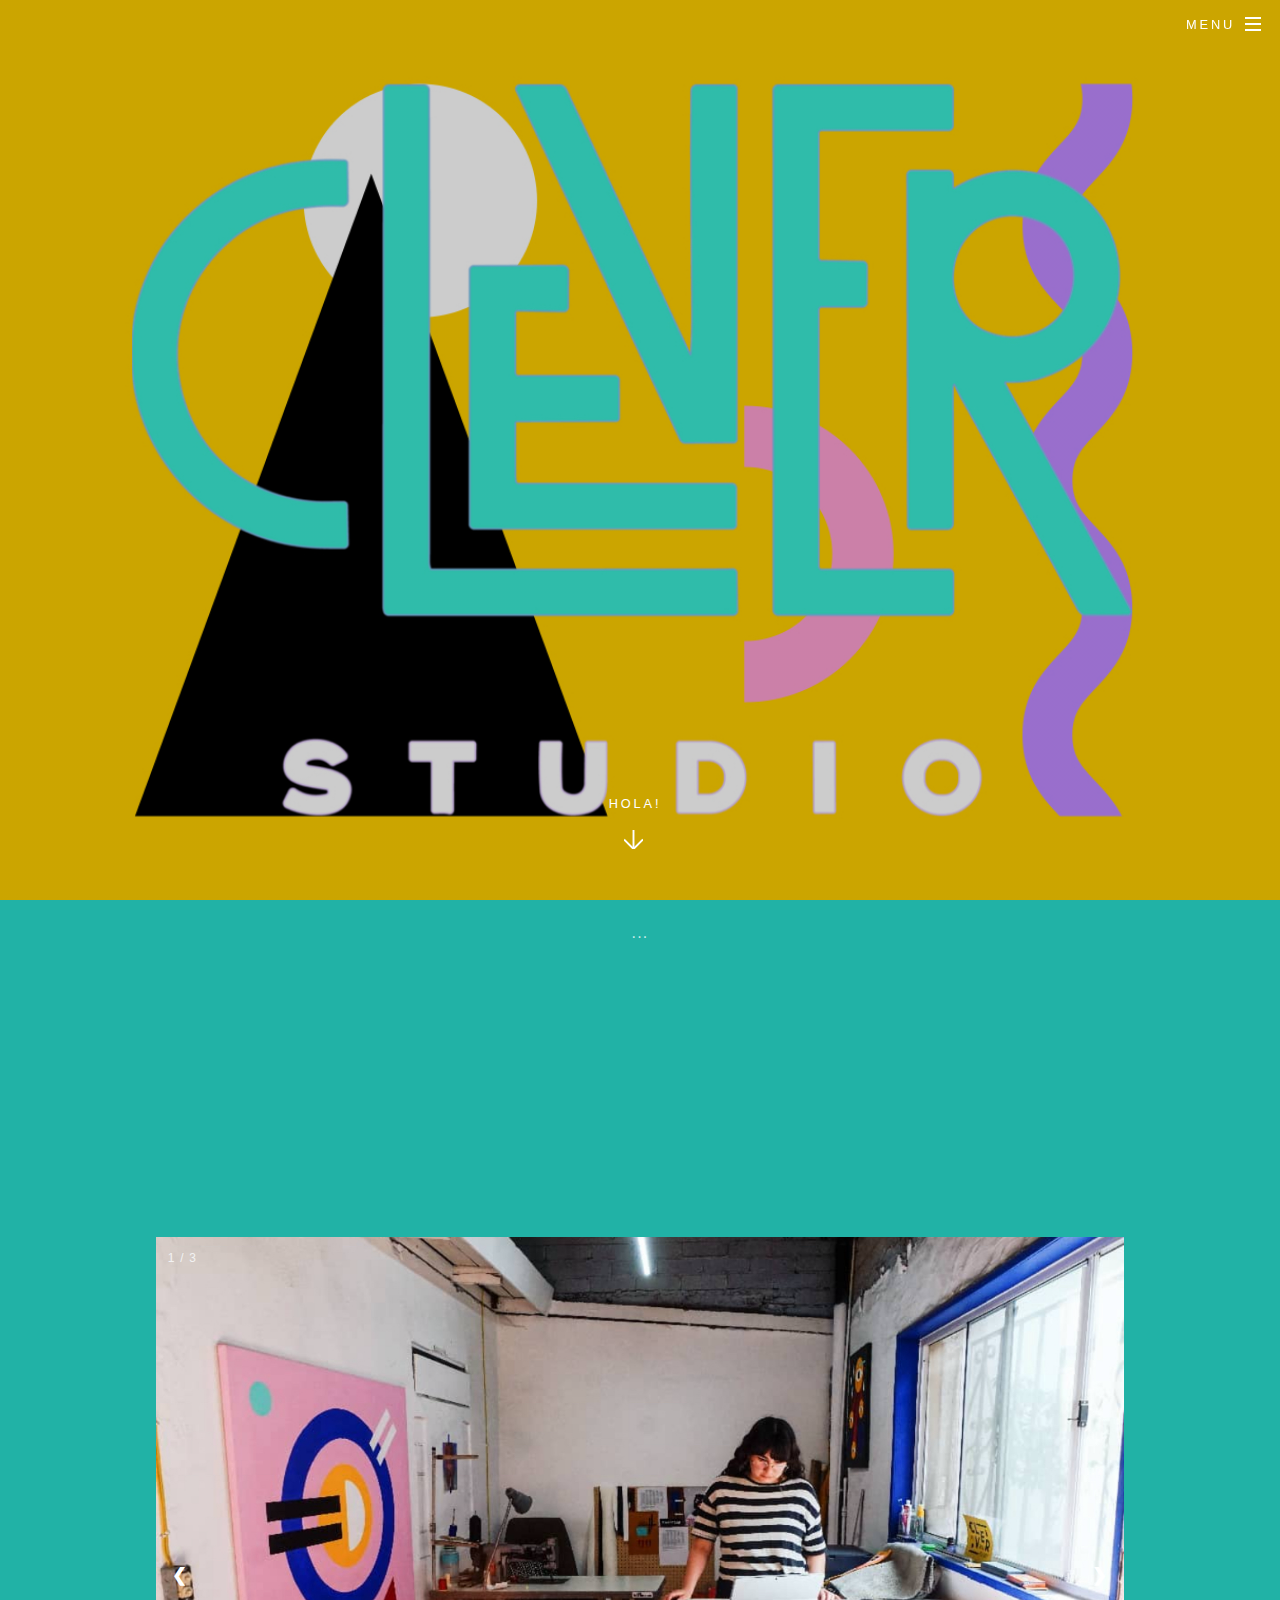
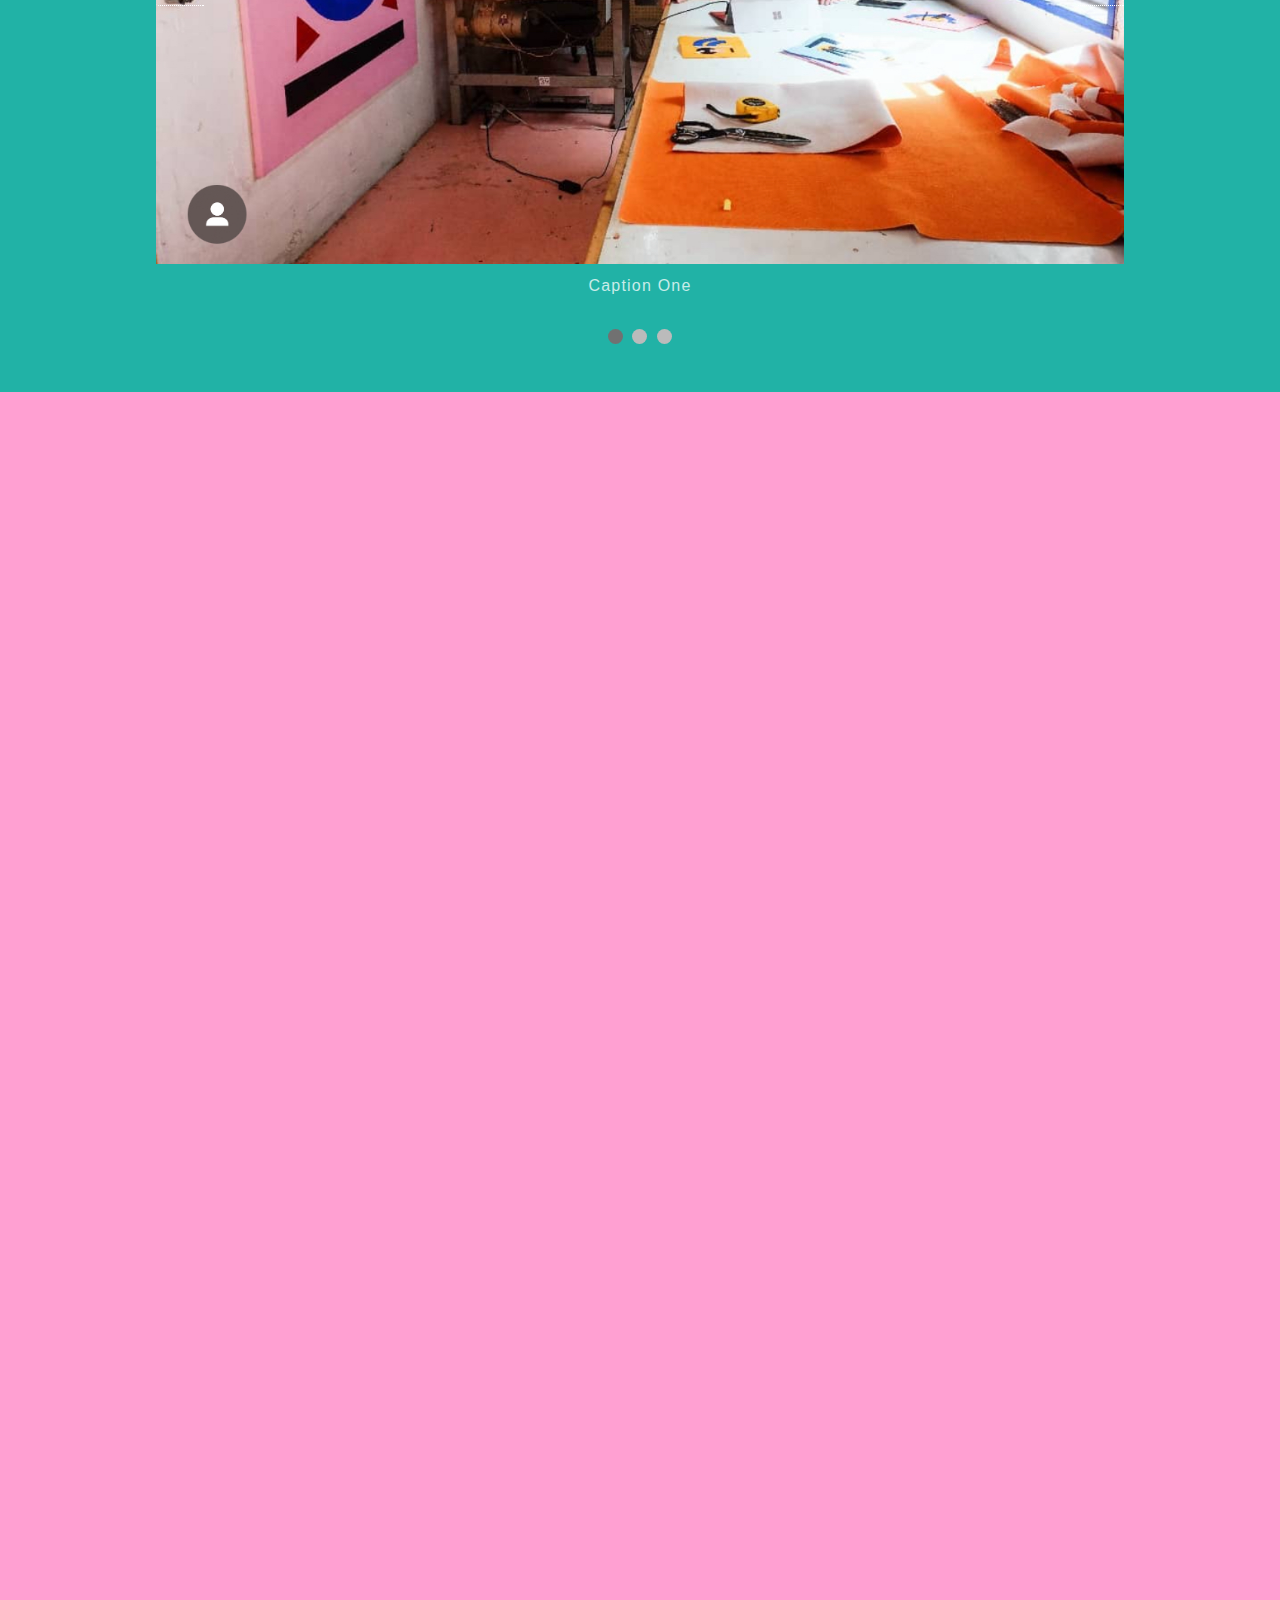
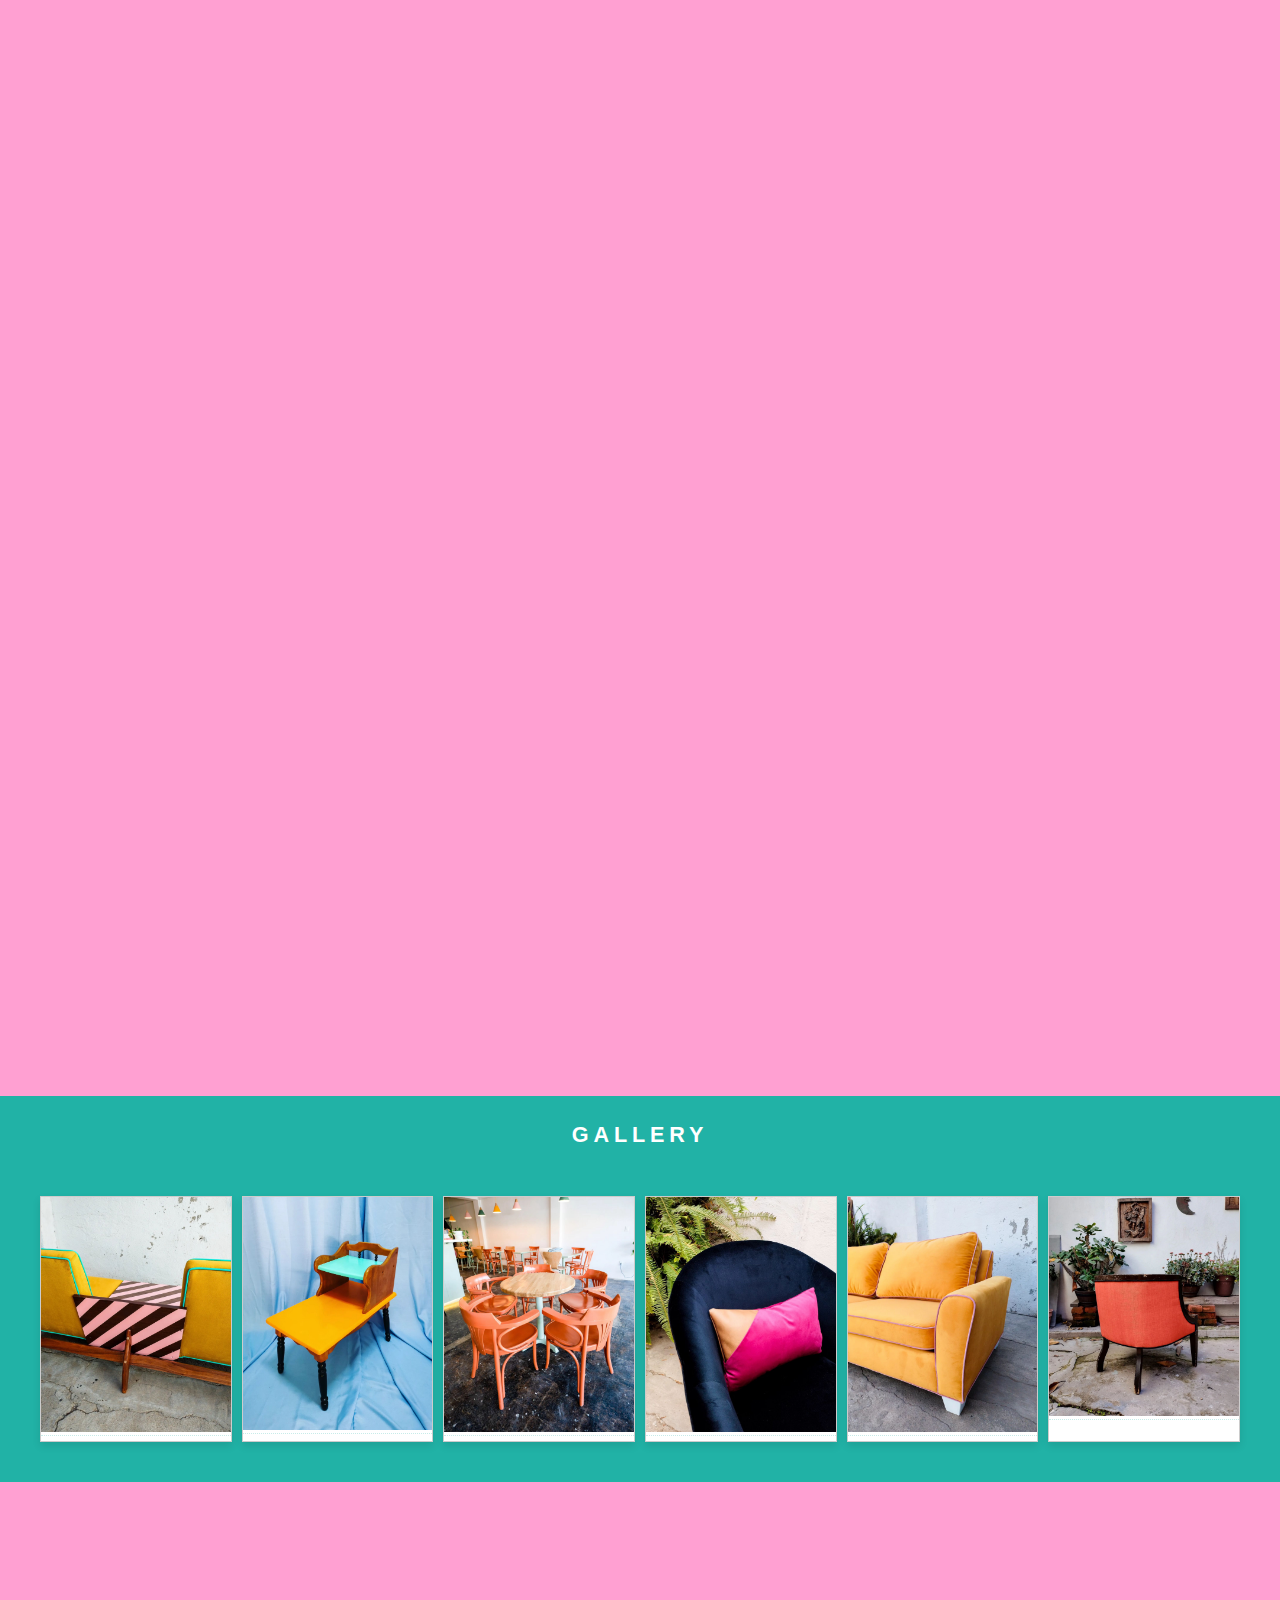
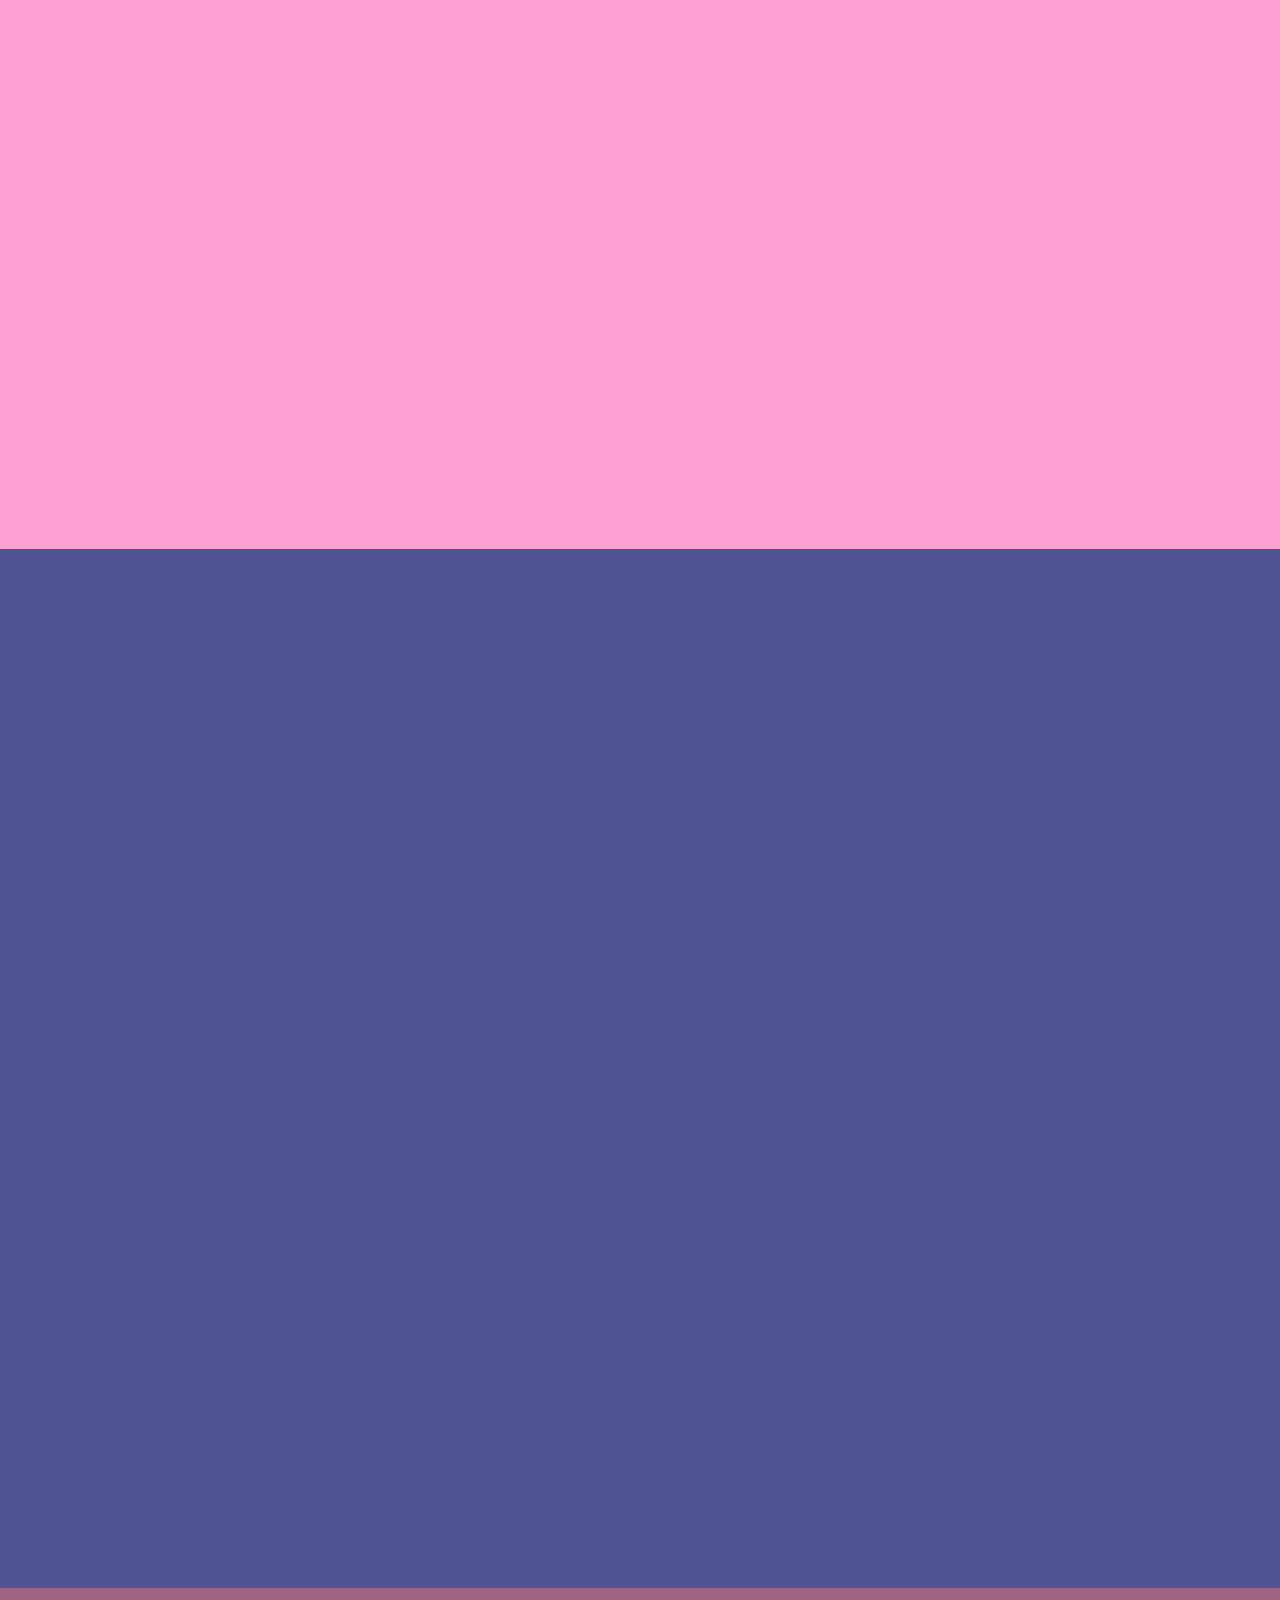
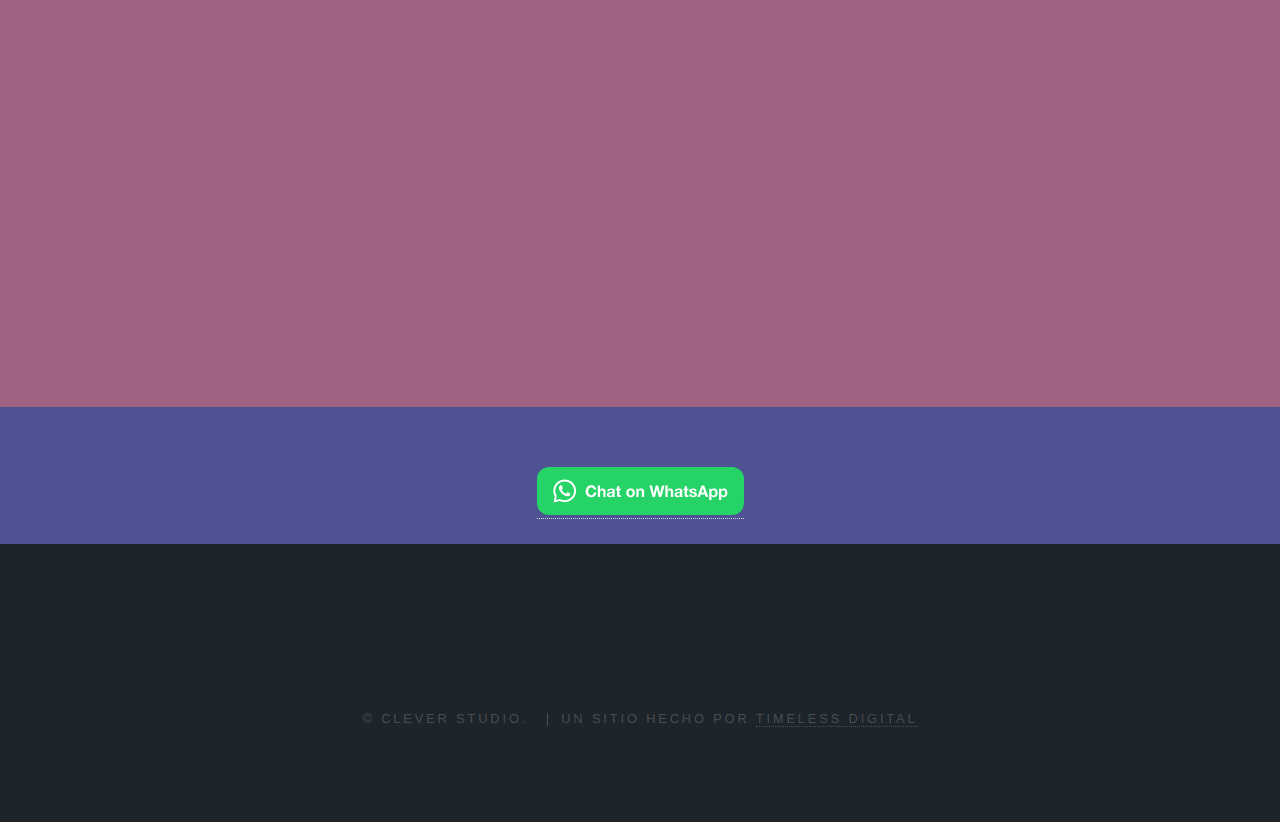
==== index.html @ cbe403bc "Update index.html" ====
<!DOCTYPE html>
<html>
<head>
    <title>Clever Studio</title>
    <meta charset="utf-8" />
    <meta name="viewport" content="width=device-width, initial-scale=1, user-scalable=no" />
    <link rel="stylesheet" href="assets/css/main.css" />
    <link href="https://unpkg.com/aos@2.3.1/dist/aos.css" rel="stylesheet" />
        <link rel="stylesheet" href="https://unpkg.com/swiper/swiper-bundle.min.css">

    <noscript>
      <link rel="stylesheet" href="assets/css/noscript.css" />
    </noscript>
</head>
<body class="landing is-preload">
    <!-- Page Wrapper -->
    <div id="page-wrapper">
        <!-- Header -->
        <header id="header" class="alt">
            <h1><a href="index.html">Clever Studio</a></h1>
            <nav id="nav">
                <ul>
                    <li class="special">
                        <a href="#menu" class="menuToggle"><span>Menu</span></a>
                        <div id="menu">
                            <ul>
                                <li><a href="index.html">Home</a></li>
                                <li><a href="generic.html">Generic</a></li>
                                <li><a href="elements.html">Elements</a></li>
                                <li><a href="nosotras.html">Nosotras</a></li>
                                <li><a href="portafolio.html">Portafolio</a></li>
                                <li><a href="cursos.html">Cursos</a></li>
                            </ul>
                        </div>
                    </li>
                </ul>
            </nav>
        </header>


      <!-- Banner -->
      <section id="banner">
        
        <div class="inner">
          <ul class="actions special"></ul>
        </div>
        <a href="#one" class="more scrolly">Hola!</a>
      </section>

     



<!-- One -->
<section id="one" class="wrapper style1 special">
  ...
</section>

<!-- One -->
<section id="one" class="wrapper style1 special">
  <div class="inner">
    <header class="major" data-aos="fade-down" data-aos-duration="800">
      <h2>
        Bienvenidxs a Clever Studio.<br />
        Aqui va una pequeña intro y descripcion.
      </h2>
      <p data-aos="fade-up" data-aos-delay="200" data-aos-duration="800">
        Descripcion mas detallada, aqui se explica un poco mas de sobre
        los servicios.<br />
        Se puede ser un poco mas detallado.
      </p>
    </header>
    <!-- Image added here, adjust 'src' to your image path -->

<!--slideshow-->

  
<!-- New Slideshow Section -->
<section id="new-slideshow" class="wrapper style1 special">
  <div class="inner">
    <div class="slideshow-container">
      <!-- Full-width images with number and caption text -->
      <div class="mySlides fade">
        <div class="numbertext">1 / 3</div>
        <img src="images/studio1.png" style="width:100%">
        <div class="text">Caption One</div>
      </div>

      <div class="mySlides fade">
        <div class="numbertext">2 / 3</div>
        <img src="images/studio1.png" style="width:100%">
        <div class="text">Caption Two</div>
      </div>

      <div class="mySlides fade">
        <div class="numbertext">3 / 3</div>
        <img src="images/studio1.png" style="width:100%">
        <div class="text">Caption Three</div>
      </div>

      <!-- Next and previous buttons -->
      <a class="prev" onclick="plusSlides(-1)">&#10094;</a>
      <a class="next" onclick="plusSlides(1)">&#10095;</a>
    </div>
    <br>

    <!-- The dots/circles -->
    <div style="text-align:center">
      <span class="dot" onclick="currentSlide(1)"></span>
      <span class="dot" onclick="currentSlide(2)"></span>
      <span class="dot" onclick="currentSlide(3)"></span>
    </div>
  </div>  </div>
</section>



     <!-- Two -->
<section id="two" class="wrapper alt style2">
  <!-- First Spotlight -->
  <section class="spotlight" data-aos="fade-right" data-aos-duration="800">
    <div class="image" data-aos="zoom-in" data-aos-delay="100"><img src="images/sillonNegro.JPG" alt="" /></div>
    <div class="content">
      <h2 data-aos="fade-down" data-aos-delay="200">
        Pequeño intro/ todo mueble<br />
        tiene una historia.
      </h2>
      <p data-aos="fade-up" data-aos-delay="300">
        Introduccion nostalgica, sobre todo mueble puede revivir. Lorem
        ipsum dolor sit amet consectetur adipisicing elit. Atque, iste
        vitae! Corrupti ratione magnam beatae.
      </p>
    </div>
  </section>

  

  <!-- Second Spotlight -->
  <section class="spotlight" data-aos="fade-right" data-aos-duration="800">
    <div class="image" data-aos="zoom-in" data-aos-delay="100"><img src="images/zoomAmarillo.JPG" alt="" /></div>
    <div class="content">
      <h2 data-aos="slide-up" data-aos-delay="200">Algo asi como "le damos amor"<br /></h2>
      <p data-aos="zoom-in" data-aos-delay="300">
        Se elabora sobre el proceso en Clever Studio. Lorem ipsum dolor,
        sit amet consectetur adipisicing elit. Iure reprehenderit
        voluptas sequi libero! Dolore numquam, deleniti commodi iure
        consequuntur dicta!
      </p>
    </div>
  </section>

  <!-- Third Spotlight -->
  <section class="spotlight" data-aos="fade-up" data-aos-duration="800">
    <div class="image" data-aos="zoom-in" data-aos-delay="100">
      <img src="images/sillonAmarillo.JPG" alt="" />
    </div>
    <div class="content">
      <h2 data-aos="flip-left" data-aos-delay="200">
        El producto final,<br />
        despues de mucho trabajo, elaborar brevemente.
      </h2>
      <p data-aos="fade-up" data-aos-delay="300">
        Aqui se elabora mas. Lorem ipsum dolor sit, amet consectetur
        adipisicing elit. Provident similique laboriosam quasi, alias
        inventore facilis saepe odio architecto ratione ut adipisci esse
        quas harum veniam quia aspernatur nam doloribus consequatur?
      </p>
    </div>
  </section>
</section>


<!--about the artist-->



<script>
  document.addEventListener("DOMContentLoaded", function() {
    var animations = [
      'fade', 'fade-up', 'fade-down', 'fade-left', 'fade-right', 
      'fade-up-right', 'fade-up-left', 'fade-down-right', 'fade-down-left',
      'zoom-in', 'zoom-in-up', 'zoom-in-down', 'zoom-in-left', 'zoom-in-right',
      'zoom-out', 'zoom-out-up', 'zoom-out-down', 'zoom-out-left', 'zoom-out-right'
    ];

    var delayRange = [50, 300]; // Min and max delay in milliseconds
    var durationRange = [500, 1500]; // Min and max duration in milliseconds

    // Get all elements within the section that have AOS attributes
    var aosElements = document.querySelectorAll('#two [data-aos]');

    aosElements.forEach(function(elem) {
      // Assign a random animation
      var randomAnimation = animations[Math.floor(Math.random() * animations.length)];
      elem.setAttribute('data-aos', randomAnimation);

      // Assign random delay and duration
      var randomDelay = getRandomNumber(delayRange[0], delayRange[1]);
      var randomDuration = getRandomNumber(durationRange[0], durationRange[1]);

      elem.setAttribute('data-aos-delay', randomDelay);
      elem.setAttribute('data-aos-duration', randomDuration);
    });
  });

  // Helper function to get a random number within a range
  function getRandomNumber(min, max) {
    return Math.floor(Math.random() * (max - min + 1)) + min;
  }
</script>




  <!--grid with modals-->
  <section id="new-slideshow" class="wrapper style1 special">
    <h2>Gallery</h2>
    <div class="grid-container">
      <!-- Grid items with modals -->
      <!-- Repeat this block for each item -->
      <!-- Change #modal1, #modal2, ... accordingly -->
      <!-- Replace 'images/imageX.jpg' with your actual images -->
      <!-- Change 'Modal Title X' and the image paths inside modals as needed -->
      <!-- Grid Item 1 -->
      <div class="grid-item">
        <a href="#modal1" class="modal-open">
          <img src="images/sillondobleatras.jpg" alt="Image 1">
        </a>
        <div id="modal1" class="modal">
          <div class="modal-content">
            <span class="close">&times;</span>
            <h2>Modal Title awwe1</h2>
            <p><strong>Lorem ipsum dolor sit amet, consectetur adipiscing elit. Fusce malesuada lacus vel ornare finibus. Maecenas nec diam cursus, fermentum massa eget, ultrices eros. Ut lacinia at mi eget tempus. In sit amet nisi non augue efficitur placerat at at lorem.</strong></p>
            <img src="images/sillondoble.jpg" alt="Image 1">
          </div>
        </div>
      </div>
      <!-- Continue for other grid items -->
       <!-- Grid Item 2 -->
       <div class="grid-item">
        <a href="#modal2" class="modal-open">
          <img src="images/cosarara.jpg" alt="Image 1">
        </a>
        <div id="modal2" class="modal">
          <div class="modal-content">
            <span class="close">&times;</span>
            <h2>Modal Title 1</h2>
            <p><strong>Lorem ipsum dolor sit amet, consectetur adipiscing elit. Fusce malesuada lacus vel ornare finibus. Maecenas nec diam cursus, fermentum massa eget, ultrices eros. Ut lacinia at mi eget tempus. In sit amet nisi non augue efficitur placerat at at lorem.</strong></p>
            <img src="images/cosarara2.jpg" alt="Image 1">
          </div>
        </div>
      </div>
       <!-- Grid Item 3 -->
       <div class="grid-item">
        <a href="#modal3" class="modal-open">
          <img src="images/mesa.jpg" alt="Image 1">
        </a>
        <div id="modal3" class="modal">
          <div class="modal-content">
            <span class="close">&times;</span>
            <h2>Modal Title 1</h2>
            <p><strong>Lorem ipsum dolor sit amet, consectetur adipiscing elit. Fusce malesuada lacus vel ornare finibus. Maecenas nec diam cursus, fermentum massa eget, ultrices eros. Ut lacinia at mi eget tempus. In sit amet nisi non augue efficitur placerat at at lorem.</strong></p>
            <img src="images/mesa2.jpg" alt="Image 1">
          </div>
        </div>
      </div>
       <!-- Grid Item 4 -->
       <div class="grid-item">
        <a href="#modal4" class="modal-open">
          <img src="images/sillaAzulDetails.jpg" alt="Image 1">
        </a>
        <div id="modal4" class="modal">
          <div class="modal-content">
            <span class="close">&times;</span>
            <h2>Modal Title 1</h2>
            <p><strong>Lorem ipsum dolor sit amet, consectetur adipiscing elit. Fusce malesuada lacus vel ornare finibus. Maecenas nec diam cursus, fermentum massa eget, ultrices eros. Ut lacinia at mi eget tempus. In sit amet nisi non augue efficitur placerat at at lorem.</strong></p>
            <img src="images/sillaAzulFront.jpg" alt="Image 1">
          </div>
        </div>
      </div>
       <!-- Grid Item 5 -->
       <div class="grid-item">
        <a href="#modal5" class="modal-open">
          <img src="images/salaAmarillaZoom.jpg" alt="Image 1">
        </a>
        <div id="modal5" class="modal">
          <div class="modal-content">
            <span class="close">&times;</span>
            <h2>Modal Title 1</h2>
            <p><strong>Lorem ipsum dolor sit amet, consectetur adipiscing elit. Fusce malesuada lacus vel ornare finibus. Maecenas nec diam cursus, fermentum massa eget, ultrices eros. Ut lacinia at mi eget tempus. In sit amet nisi non augue efficitur placerat at at lorem.</strong></p>
            <img src="images/salaAmarilla.jpg" alt="Image 1">
          </div>
        </div>
      </div> 
      <!-- Grid Item 6 -->
      <div class="grid-item">
        <a href="#modal6" class="modal-open">
          <img src="images/sillarojaatras.jpg" alt="Image 1">
        </a>
        <div id="modal6" class="modal">
          <div class="modal-content">
            <span class="close">&times;</span>
            <h2>Modal Title 6er</h2>
            <p><strong>Lorem ipsum dolor sit amet, consectetur adipiscing elit. Fusce malesuada lacus vel ornare finibus. Maecenas nec diam cursus, fermentum massa eget, ultrices eros. Ut lacinia at mi eget tempus. In sit amet nisi non augue efficitur placerat at at lorem.</strong></p>
            <img src="images/sillaroja.jpg" alt="Image 1">
            <h2>ewr</h2>
            <img src="images/sillaroja.jpg" alt="Image 1">

            <img src="images/sillaroja.jpg" alt="Image 1">

          </div>
        </div>
      </div>
      
   

        </div>
      </div>

    </div>
</section>




  
<!--about marisol-->

 
<section class="spotlight" id="three"  data-aos-duration="800">
  <div class="image" data-aos="zoom-in" data-aos-delay="100">
    <img src="images/marisol.png" alt="" />
  </div>
  <div class="content">
    <h2 data-aos="flip-left" data-aos-delay="200">
      Sobre la artista.<br />
      Marisol Hurtado
    </h2>
    <p data-aos="fade-up" data-aos-delay="300">
      Bio, historia, por que te gusta pintar muebles? 
    </p>
  </div>
</section>

   
<!-- Servicios aleatorios -->
<section id="three" class="wrapper style3 special">
  <div class="inner">
    <header class="major">
      <div data-aos="fade-up-right">
        <h2>Servicios</h2>
      </div>
      <div data-aos="fade-up-left">
        <p>
          Aliquam ut ex ut augue consectetur interdum. Donec amet
          imperdiet eleifend<br />
          fringilla tincidunt. Nullam dui leo Aenean mi ligula, rhoncus
          ullamcorper.
        </p>
      </div>
    </header>
    <ul class="features" id="featureList">
      <li class="icon solid fa-headphones-alt" data-aos="fade-left" data-aos-duration="800">
        <h3 data-aos="zoom-in" data-aos-delay="50">Servicio 1</h3>
        <p data-aos="fade" data-aos-delay="100">
          Augue consectetur sed interdum imperdiet et ipsum. Mauris lorem
          tincidunt nullam amet leo Aenean ligula consequat consequat.
        </p>
      </li>
      <li class="icon solid fa-gem" data-aos="fade-right" data-aos-duration="900" data-aos-delay="100">
        <h3 data-aos="zoom-in" data-aos-delay="150">Servicio 2</h3>
        <p data-aos="fade" data-aos-delay="200">
          Augue consectetur sed interdum imperdiet et ipsum. Mauris lorem
          tincidunt nullam amet leo Aenean ligula consequat consequat.
        </p>
      </li>
      <li class="icon solid fa-code" data-aos="fade-down" data-aos-duration="1000" data-aos-delay="200">
        <h3 data-aos="zoom-in" data-aos-delay="250">Servicio 3</h3>
        <p data-aos="fade" data-aos-delay="300">
          Augue consectetur sed interdum imperdiet et ipsum. Mauris lorem
          tincidunt nullam amet leo Aenean ligula consequat consequat.
        </p>
      </li>
      <li class="icon solid fa-headphones-alt" data-aos="fade-up" data-aos-duration="1100" data-aos-delay="300">
        <h3 data-aos="zoom-in" data-aos-delay="350">Servicio 4</h3>
        <p data-aos="fade" data-aos-delay="400">
          Augue consectetur sed interdum imperdiet et ipsum. Mauris lorem
          tincidunt nullam amet leo Aenean ligula consequat consequat.
        </p>
      </li>
      <li class="icon fa-heart" data-aos="fade-right" data-aos-duration="1200" data-aos-delay="400">
        <h3 data-aos="zoom-in" data-aos-delay="450">Servicio 5</h3>
        <p data-aos="fade" data-aos-delay="500">
          Augue consectetur sed interdum imperdiet et ipsum. Mauris lorem
          tincidunt nullam amet leo Aenean ligula consequat consequat.
        </p>
      </li>
      <li class="icon fa-flag" data-aos="fade-left" data-aos-duration="1300" data-aos-delay="500">
        <h3 data-aos="zoom-in" data-aos-delay="550">Servicio</h3>
        <p data-aos="fade" data-aos-delay="600">
          Augue consectetur sed interdum imperdiet et ipsum. Mauris lorem
          tincidunt nullam amet leo Aenean ligula consequat consequat.
        </p>
      </li>
    </ul>
  </div>
</section>

<script>
  document.addEventListener("DOMContentLoaded", function() {
    var featureList = document.getElementById('featureList');
    var items = Array.prototype.slice.call(featureList.children);

    // Define a set of AOS animations
    var animations = [
      'fade', 'fade-up', 'fade-down', 'fade-left', 'fade-right', 
      'fade-up-right', 'fade-up-left', 'fade-down-right', 'fade-down-left',
      'flip-up', 'flip-down', 'flip-left', 'flip-right',
      'zoom-in', 'zoom-in-up', 'zoom-in-down', 'zoom-in-left', 'zoom-in-right',
      'zoom-out', 'zoom-out-up', 'zoom-out-down', 'zoom-out-left', 'zoom-out-right'
    ];

    // Randomly assign an AOS animation to each item
    items.forEach(function(item) {
      var randomAnimation = animations[Math.floor(Math.random() * animations.length)];
      item.setAttribute('data-aos', randomAnimation);
    });

    // Shuffle and append items
    shuffleArray(items).forEach(function(item) {
      featureList.appendChild(item);
    });
  });

  function shuffleArray(array) {
    for (var i = array.length - 1; i > 0; i--) {
      var j = Math.floor(Math.random() * (i + 1));
      var temp = array[i];
      array[i] = array[j];
      array[j] = temp;
    }
    return array;
  }
</script>


<!-- Cursos Section -->
 <section class="spotlight" >
  <div class="image" data-aos="zoom-in" data-aos-delay="100">
    <img src="images/cursosFlyer.png" alt="" />
  </div>
  <div class="content">
    <h2 data-aos="flip-left" data-aos-delay="200">
     ¿Quieres aprender?<br />
Toma uno de mis cursos para ser más clever.    </h2>
    <p data-aos="fade-up" data-aos-delay="300">
      Aqui se elabora mas. Lorem ipsum dolor sit, amet consectetur
      adipisicing elit. Provident similique laboriosam quasi, alias
      inventore facilis saepe odio architecto ratione ut adipisci esse
      quas harum veniam quia aspernatur nam doloribus consequatur?
    </p>
  </div>
</section>

      
   <!-- form -->
   <section class="wrapper style3 special">
    
    <h4 data-aos="fade-up">Envianos un mensaje.</h4>
    <a aria-label="Chat on WhatsApp" href="https://wa.me/526641167699"> <img alt="Chat on WhatsApp" src="images/ChatOnWhatsAppButton/WhatsAppButtonGreenLarge.svg" />
    </a>
  
</section>


      

     <!-- Footer -->
<footer id="footer">
  <ul class="icons">
    <li data-aos="zoom-in" data-aos-delay="100">
      <a href="https://www.facebook.com/profile.php?id=100092277158876&mibextid=LQQJ4d" class="icon brands fa-facebook-f" target="_blank">
        <span class="label">Facebook</span>
      </a>
    </li>
    <li data-aos="zoom-in" data-aos-delay="200">
      <a href="https://www.instagram.com/cleverstudio.mx/" class="icon brands fa-instagram" target="_blank">
        <span class="label">Instagram</span>
      </a>
    </li>
    
    <li data-aos="zoom-in" data-aos-delay="300">
      <a href="#" class="icon solid fa-envelope">
        <span class="label">Email</span>
      </a>
    </li>
  </ul>
  <ul class="copyright">
    <li>&copy; Clever Studio.</li>
    <li>
      Un sitio hecho por
      <a href="http://timeless-digital.com " target="_blank">Timeless Digital</a>
    </li>
  </ul>
</footer>



    <!-- Scripts -->
    <script src="https://unpkg.com/aos@2.3.1/dist/aos.js"></script>

    <script src="assets/js/jquery.min.js"></script>
    <script src="assets/js/jquery.scrollex.min.js"></script>
    <script src="assets/js/jquery.scrolly.min.js"></script>
    <script src="assets/js/browser.min.js"></script>
    <script src="assets/js/breakpoints.min.js"></script>
    <script src="assets/js/util.js"></script>
    <script src="assets/js/main.js"></script>
    <script src="https://cdn.jsdelivr.net/npm/bootstrap@4.0.0/dist/js/bootstrap.min.js" integrity="sha384-JZR6Spejh4U02d8jOt6vLEHfe/JQGiRRSQQxSfFWpi1MquVdAyjUar5+76PVCmYl" crossorigin="anonymous"></script>


    <script>
      AOS.init();
    </script>
   
   <script>
    document.addEventListener("DOMContentLoaded", function() {
  var slideIndex = 1;
  showSlides(slideIndex);

  // Next/previous controls
  window.plusSlides = function(n) {
    showSlides(slideIndex += n);
  }

  // Thumbnail image controls
  window.currentSlide = function(n) {
    showSlides(slideIndex = n);
  }

  function showSlides(n) {
    var i;
    var slides = document.getElementsByClassName("mySlides");
    var dots = document.getElementsByClassName("dot");
    if (n > slides.length) {slideIndex = 1}
    if (n < 1) {slideIndex = slides.length}
    for (i = 0; i < slides.length; i++) {
      slides[i].style.display = "none";
    }
    for (i = 0; i < dots.length; i++) {
      dots[i].className = dots[i].className.replace(" active", "");
    }
    slides[slideIndex-1].style.display = "block";
    dots[slideIndex-1].className += " active";
  }
});

   </script>

    
      <script>
     
      </script>
    
  </body>
</html>
---- assets/css/main.css ----
@import url(fontawesome-all.min.css);
@import url("https://fonts.googleapis.com/css?family=Open+Sans:400,400italic,600,600italic,800,800italic");

/*
	Spectral by HTML5 UP
	html5up.net | @ajlkn
	Free for personal and commercial use under the CCA 3.0 license (html5up.net/license)
*/

html,
body,
div,
span,
applet,
object,
iframe,
h1,
h2,
h3,
h4,
h5,
h6,
p,
blockquote,
pre,
a,
abbr,
acronym,
address,
big,
cite,
code,
del,
dfn,
em,
img,
ins,
kbd,
q,
s,
samp,
small,
strike,
strong,
sub,
sup,
tt,
var,
b,
u,
i,
center,
dl,
dt,
dd,
ol,
ul,
li,
fieldset,
form,
label,
legend,
table,
caption,
tbody,
tfoot,
thead,
tr,
th,
td,
article,
aside,
canvas,
details,
embed,
figure,
figcaption,
footer,
header,
hgroup,
menu,
nav,
output,
ruby,
section,
summary,
time,
mark,
audio,
video {
  margin: 0;
  padding: 0;
  border: 0;
  font-size: 100%;
  font: inherit;
  vertical-align: baseline;
}

article,
aside,
details,
figcaption,
figure,
footer,
header,
hgroup,
menu,
nav,
section {
  display: block;
}

body {
  line-height: 1;
}

ol,
ul {
  list-style: none;
}

blockquote,
q {
  quotes: none;
}

blockquote:before,
blockquote:after,
q:before,
q:after {
  content: "";
  content: none;
}

table {
  border-collapse: collapse;
  border-spacing: 0;
}

body {
  -webkit-text-size-adjust: none;
}

mark {
  background-color: transparent;
  color: inherit;
}

input::-moz-focus-inner {
  border: 0;
  padding: 0;
}

input,
select,
textarea {
  -moz-appearance: none;
  -webkit-appearance: none;
  -ms-appearance: none;
  appearance: none;
}

/* Basic */

@-ms-viewport {
  width: device-width;
}

html {
  box-sizing: border-box;
}

*,
*:before,
*:after {
  box-sizing: inherit;
}

body {
  background: #ffa0d2;
}

body.is-preload *,
body.is-preload *:before,
body.is-preload *:after {
  -moz-animation: none !important;
  -webkit-animation: none !important;
  -ms-animation: none !important;
  animation: none !important;
  -moz-transition: none !important;
  -webkit-transition: none !important;
  -ms-transition: none !important;
  transition: none !important;
}

body,
input,
select,
textarea {
  color: #fff;
  font-family: "Open Sans", Helvetica, sans-serif;
  font-size: 15pt;
  font-weight: 400;
  letter-spacing: 0.075em;
  line-height: 1.65em;
}

@media screen and (max-width: 1680px) {
  body,
  input,
  select,
  textarea {
    font-size: 13pt;
  }
}

@media screen and (max-width: 1280px) {
  body,
  input,
  select,
  textarea {
    font-size: 12pt;
  }
}

@media screen and (max-width: 736px) {
  body,
  input,
  select,
  textarea {
    font-size: 11pt;
    letter-spacing: 0.0375em;
  }
}

a {
  -moz-transition: color 0.2s ease, border-bottom-color 0.2s ease;
  -webkit-transition: color 0.2s ease, border-bottom-color 0.2s ease;
  -ms-transition: color 0.2s ease, border-bottom-color 0.2s ease;
  transition: color 0.2s ease, border-bottom-color 0.2s ease;
  border-bottom: dotted 1px;
  color: inherit;
  text-decoration: none;
}

a:hover {
  border-bottom-color: transparent;
}

strong,
b {
  color: #fff;
  font-weight: 600;
}

em,
i {
  font-style: italic;
}

p {
  margin: 0 0 2em 0;
}

h1,
h2,
h3,
h4,
h5,
h6 {
  color: #fff;
  font-weight: 800;
  letter-spacing: 0.225em;
  line-height: 1em;
  margin: 0 0 1em 0;
  text-transform: uppercase;
}

h1 a,
h2 a,
h3 a,
h4 a,
h5 a,
h6 a {
  color: inherit;
  text-decoration: none;
}

h2 {
  font-size: 1.35em;
  line-height: 1.75em;
}

@media screen and (max-width: 736px) {
  h2 {
    font-size: 1.1em;
    line-height: 1.65em;
  }
}

h3 {
  font-size: 1.15em;
  line-height: 1.75em;
}

@media screen and (max-width: 736px) {
  h3 {
    font-size: 1em;
    line-height: 1.65em;
  }
}

h4 {
  font-size: 1em;
  line-height: 1.5em;
}

h5 {
  font-size: 0.8em;
  line-height: 1.5em;
}

h6 {
  font-size: 0.7em;
  line-height: 1.5em;
}

sub {
  font-size: 0.8em;
  position: relative;
  top: 0.2em;
}

sup {
  font-size: 0.8em;
  position: relative;
  top: -0.2em;
}

hr {
  border: 0;
  border-bottom: solid 2px #fff;
  margin: 3em 0;
}

hr.major {
  margin: 4.5em 0;
}

blockquote {
  border-left: solid 4px #fff;
  font-style: italic;
  margin: 0 0 2em 0;
  padding: 0.2em 0 0.2em 2em;
}

code {
  background: #ffa0d2;
  border-radius: 3px;
  font-family: "Courier New", monospace;
  font-size: 0.9em;
  letter-spacing: 0;
  margin: 0 0.25em;
  padding: 0.25em 0.65em;
}

pre {
  -webkit-overflow-scrolling: touch;
  font-family: "Courier New", monospace;
  font-size: 0.9em;
  margin: 0 0 2em 0;
}

pre code {
  display: block;
  line-height: 1.75em;
  padding: 1em 1.5em;
  overflow-x: auto;
}

.align-left {
  text-align: left;
}

.align-center {
  text-align: center;
}

.align-right {
  text-align: right;
}

/* Row */

.row {
  display: flex;
  flex-wrap: wrap;
  box-sizing: border-box;
  align-items: stretch;
}

.row > * {
  box-sizing: border-box;
}

.row.gtr-uniform > * > :last-child {
  margin-bottom: 0;
}

.row.aln-left {
  justify-content: flex-start;
}

.row.aln-center {
  justify-content: center;
}

.row.aln-right {
  justify-content: flex-end;
}

.row.aln-top {
  align-items: flex-start;
}

.row.aln-middle {
  align-items: center;
}

.row.aln-bottom {
  align-items: flex-end;
}

.row > .imp {
  order: -1;
}

.row > .col-1 {
  width: 8.33333%;
}

.row > .off-1 {
  margin-left: 8.33333%;
}

.row > .col-2 {
  width: 16.66667%;
}

.row > .off-2 {
  margin-left: 16.66667%;
}

.row > .col-3 {
  width: 25%;
}

.row > .off-3 {
  margin-left: 25%;
}

.row > .col-4 {
  width: 33.33333%;
}

.row > .off-4 {
  margin-left: 33.33333%;
}

.row > .col-5 {
  width: 41.66667%;
}

.row > .off-5 {
  margin-left: 41.66667%;
}

.row > .col-6 {
  width: 50%;
}

.row > .off-6 {
  margin-left: 50%;
}

.row > .col-7 {
  width: 58.33333%;
}

.row > .off-7 {
  margin-left: 58.33333%;
}

.row > .col-8 {
  width: 66.66667%;
}

.row > .off-8 {
  margin-left: 66.66667%;
}

.row > .col-9 {
  width: 75%;
}

.row > .off-9 {
  margin-left: 75%;
}

.row > .col-10 {
  width: 83.33333%;
}

.row > .off-10 {
  margin-left: 83.33333%;
}

.row > .col-11 {
  width: 91.66667%;
}

.row > .off-11 {
  margin-left: 91.66667%;
}

.row > .col-12 {
  width: 100%;
}

.row > .off-12 {
  margin-left: 100%;
}

.row.gtr-0 {
  margin-top: 0;
  margin-left: 0em;
}

.row.gtr-0 > * {
  padding: 0 0 0 0em;
}

.row.gtr-0.gtr-uniform {
  margin-top: 0em;
}

.row.gtr-0.gtr-uniform > * {
  padding-top: 0em;
}

.row.gtr-25 {
  margin-top: 0;
  margin-left: -0.375em;
}

.row.gtr-25 > * {
  padding: 0 0 0 0.375em;
}

.row.gtr-25.gtr-uniform {
  margin-top: -0.375em;
}

.row.gtr-25.gtr-uniform > * {
  padding-top: 0.375em;
}

.row.gtr-50 {
  margin-top: 0;
  margin-left: -0.75em;
}

.row.gtr-50 > * {
  padding: 0 0 0 0.75em;
}

.row.gtr-50.gtr-uniform {
  margin-top: -0.75em;
}

.row.gtr-50.gtr-uniform > * {
  padding-top: 0.75em;
}

.row {
  margin-top: 0;
  margin-left: -1.5em;
}

.row > * {
  padding: 0 0 0 1.5em;
}

.row.gtr-uniform {
  margin-top: -1.5em;
}

.row.gtr-uniform > * {
  padding-top: 1.5em;
}

.row.gtr-150 {
  margin-top: 0;
  margin-left: -2.25em;
}

.row.gtr-150 > * {
  padding: 0 0 0 2.25em;
}

.row.gtr-150.gtr-uniform {
  margin-top: -2.25em;
}

.row.gtr-150.gtr-uniform > * {
  padding-top: 2.25em;
}

.row.gtr-200 {
  margin-top: 0;
  margin-left: -3em;
}

.row.gtr-200 > * {
  padding: 0 0 0 3em;
}

.row.gtr-200.gtr-uniform {
  margin-top: -3em;
}

.row.gtr-200.gtr-uniform > * {
  padding-top: 3em;
}

@media screen and (max-width: 1680px) {
  .row {
    display: flex;
    flex-wrap: wrap;
    box-sizing: border-box;
    align-items: stretch;
  }

  .row > * {
    box-sizing: border-box;
  }

  .row.gtr-uniform > * > :last-child {
    margin-bottom: 0;
  }

  .row.aln-left {
    justify-content: flex-start;
  }

  .row.aln-center {
    justify-content: center;
  }

  .row.aln-right {
    justify-content: flex-end;
  }

  .row.aln-top {
    align-items: flex-start;
  }

  .row.aln-middle {
    align-items: center;
  }

  .row.aln-bottom {
    align-items: flex-end;
  }

  .row > .imp-xlarge {
    order: -1;
  }

  .row > .col-1-xlarge {
    width: 8.33333%;
  }

  .row > .off-1-xlarge {
    margin-left: 8.33333%;
  }

  .row > .col-2-xlarge {
    width: 16.66667%;
  }

  .row > .off-2-xlarge {
    margin-left: 16.66667%;
  }

  .row > .col-3-xlarge {
    width: 25%;
  }

  .row > .off-3-xlarge {
    margin-left: 25%;
  }

  .row > .col-4-xlarge {
    width: 33.33333%;
  }

  .row > .off-4-xlarge {
    margin-left: 33.33333%;
  }

  .row > .col-5-xlarge {
    width: 41.66667%;
  }

  .row > .off-5-xlarge {
    margin-left: 41.66667%;
  }

  .row > .col-6-xlarge {
    width: 50%;
  }

  .row > .off-6-xlarge {
    margin-left: 50%;
  }

  .row > .col-7-xlarge {
    width: 58.33333%;
  }

  .row > .off-7-xlarge {
    margin-left: 58.33333%;
  }

  .row > .col-8-xlarge {
    width: 66.66667%;
  }

  .row > .off-8-xlarge {
    margin-left: 66.66667%;
  }

  .row > .col-9-xlarge {
    width: 75%;
  }

  .row > .off-9-xlarge {
    margin-left: 75%;
  }

  .row > .col-10-xlarge {
    width: 83.33333%;
  }

  .row > .off-10-xlarge {
    margin-left: 83.33333%;
  }

  .row > .col-11-xlarge {
    width: 91.66667%;
  }

  .row > .off-11-xlarge {
    margin-left: 91.66667%;
  }

  .row > .col-12-xlarge {
    width: 100%;
  }

  .row > .off-12-xlarge {
    margin-left: 100%;
  }

  .row.gtr-0 {
    margin-top: 0;
    margin-left: 0em;
  }

  .row.gtr-0 > * {
    padding: 0 0 0 0em;
  }

  .row.gtr-0.gtr-uniform {
    margin-top: 0em;
  }

  .row.gtr-0.gtr-uniform > * {
    padding-top: 0em;
  }

  .row.gtr-25 {
    margin-top: 0;
    margin-left: -0.375em;
  }

  .row.gtr-25 > * {
    padding: 0 0 0 0.375em;
  }

  .row.gtr-25.gtr-uniform {
    margin-top: -0.375em;
  }

  .row.gtr-25.gtr-uniform > * {
    padding-top: 0.375em;
  }

  .row.gtr-50 {
    margin-top: 0;
    margin-left: -0.75em;
  }

  .row.gtr-50 > * {
    padding: 0 0 0 0.75em;
  }

  .row.gtr-50.gtr-uniform {
    margin-top: -0.75em;
  }

  .row.gtr-50.gtr-uniform > * {
    padding-top: 0.75em;
  }

  .row {
    margin-top: 0;
    margin-left: -1.5em;
  }

  .row > * {
    padding: 0 0 0 1.5em;
  }

  .row.gtr-uniform {
    margin-top: -1.5em;
  }

  .row.gtr-uniform > * {
    padding-top: 1.5em;
  }

  .row.gtr-150 {
    margin-top: 0;
    margin-left: -2.25em;
  }

  .row.gtr-150 > * {
    padding: 0 0 0 2.25em;
  }

  .row.gtr-150.gtr-uniform {
    margin-top: -2.25em;
  }

  .row.gtr-150.gtr-uniform > * {
    padding-top: 2.25em;
  }

  .row.gtr-200 {
    margin-top: 0;
    margin-left: -3em;
  }

  .row.gtr-200 > * {
    padding: 0 0 0 3em;
  }

  .row.gtr-200.gtr-uniform {
    margin-top: -3em;
  }

  .row.gtr-200.gtr-uniform > * {
    padding-top: 3em;
  }
}

@media screen and (max-width: 1280px) {
  .row {
    display: flex;
    flex-wrap: wrap;
    box-sizing: border-box;
    align-items: stretch;
  }

  .row > * {
    box-sizing: border-box;
  }

  .row.gtr-uniform > * > :last-child {
    margin-bottom: 0;
  }

  .row.aln-left {
    justify-content: flex-start;
  }

  .row.aln-center {
    justify-content: center;
  }

  .row.aln-right {
    justify-content: flex-end;
  }

  .row.aln-top {
    align-items: flex-start;
  }

  .row.aln-middle {
    align-items: center;
  }

  .row.aln-bottom {
    align-items: flex-end;
  }

  .row > .imp-large {
    order: -1;
  }

  .row > .col-1-large {
    width: 8.33333%;
  }

  .row > .off-1-large {
    margin-left: 8.33333%;
  }

  .row > .col-2-large {
    width: 16.66667%;
  }

  .row > .off-2-large {
    margin-left: 16.66667%;
  }

  .row > .col-3-large {
    width: 25%;
  }

  .row > .off-3-large {
    margin-left: 25%;
  }

  .row > .col-4-large {
    width: 33.33333%;
  }

  .row > .off-4-large {
    margin-left: 33.33333%;
  }

  .row > .col-5-large {
    width: 41.66667%;
  }

  .row > .off-5-large {
    margin-left: 41.66667%;
  }

  .row > .col-6-large {
    width: 50%;
  }

  .row > .off-6-large {
    margin-left: 50%;
  }

  .row > .col-7-large {
    width: 58.33333%;
  }

  .row > .off-7-large {
    margin-left: 58.33333%;
  }

  .row > .col-8-large {
    width: 66.66667%;
  }

  .row > .off-8-large {
    margin-left: 66.66667%;
  }

  .row > .col-9-large {
    width: 75%;
  }

  .row > .off-9-large {
    margin-left: 75%;
  }

  .row > .col-10-large {
    width: 83.33333%;
  }

  .row > .off-10-large {
    margin-left: 83.33333%;
  }

  .row > .col-11-large {
    width: 91.66667%;
  }

  .row > .off-11-large {
    margin-left: 91.66667%;
  }

  .row > .col-12-large {
    width: 100%;
  }

  .row > .off-12-large {
    margin-left: 100%;
  }

  .row.gtr-0 {
    margin-top: 0;
    margin-left: 0em;
  }

  .row.gtr-0 > * {
    padding: 0 0 0 0em;
  }

  .row.gtr-0.gtr-uniform {
    margin-top: 0em;
  }

  .row.gtr-0.gtr-uniform > * {
    padding-top: 0em;
  }

  .row.gtr-25 {
    margin-top: 0;
    margin-left: -0.375em;
  }

  .row.gtr-25 > * {
    padding: 0 0 0 0.375em;
  }

  .row.gtr-25.gtr-uniform {
    margin-top: -0.375em;
  }

  .row.gtr-25.gtr-uniform > * {
    padding-top: 0.375em;
  }

  .row.gtr-50 {
    margin-top: 0;
    margin-left: -0.75em;
  }

  .row.gtr-50 > * {
    padding: 0 0 0 0.75em;
  }

  .row.gtr-50.gtr-uniform {
    margin-top: -0.75em;
  }

  .row.gtr-50.gtr-uniform > * {
    padding-top: 0.75em;
  }

  .row {
    margin-top: 0;
    margin-left: -1.5em;
  }

  .row > * {
    padding: 0 0 0 1.5em;
  }

  .row.gtr-uniform {
    margin-top: -1.5em;
  }

  .row.gtr-uniform > * {
    padding-top: 1.5em;
  }

  .row.gtr-150 {
    margin-top: 0;
    margin-left: -2.25em;
  }

  .row.gtr-150 > * {
    padding: 0 0 0 2.25em;
  }

  .row.gtr-150.gtr-uniform {
    margin-top: -2.25em;
  }

  .row.gtr-150.gtr-uniform > * {
    padding-top: 2.25em;
  }

  .row.gtr-200 {
    margin-top: 0;
    margin-left: -3em;
  }

  .row.gtr-200 > * {
    padding: 0 0 0 3em;
  }

  .row.gtr-200.gtr-uniform {
    margin-top: -3em;
  }

  .row.gtr-200.gtr-uniform > * {
    padding-top: 3em;
  }
}

@media screen and (max-width: 980px) {
  .row {
    display: flex;
    flex-wrap: wrap;
    box-sizing: border-box;
    align-items: stretch;
  }

  .row > * {
    box-sizing: border-box;
  }

  .row.gtr-uniform > * > :last-child {
    margin-bottom: 0;
  }

  .row.aln-left {
    justify-content: flex-start;
  }

  .row.aln-center {
    justify-content: center;
  }

  .row.aln-right {
    justify-content: flex-end;
  }

  .row.aln-top {
    align-items: flex-start;
  }

  .row.aln-middle {
    align-items: center;
  }

  .row.aln-bottom {
    align-items: flex-end;
  }

  .row > .imp-medium {
    order: -1;
  }

  .row > .col-1-medium {
    width: 8.33333%;
  }

  .row > .off-1-medium {
    margin-left: 8.33333%;
  }

  .row > .col-2-medium {
    width: 16.66667%;
  }

  .row > .off-2-medium {
    margin-left: 16.66667%;
  }

  .row > .col-3-medium {
    width: 25%;
  }

  .row > .off-3-medium {
    margin-left: 25%;
  }

  .row > .col-4-medium {
    width: 33.33333%;
  }

  .row > .off-4-medium {
    margin-left: 33.33333%;
  }

  .row > .col-5-medium {
    width: 41.66667%;
  }

  .row > .off-5-medium {
    margin-left: 41.66667%;
  }

  .row > .col-6-medium {
    width: 50%;
  }

  .row > .off-6-medium {
    margin-left: 50%;
  }

  .row > .col-7-medium {
    width: 58.33333%;
  }

  .row > .off-7-medium {
    margin-left: 58.33333%;
  }

  .row > .col-8-medium {
    width: 66.66667%;
  }

  .row > .off-8-medium {
    margin-left: 66.66667%;
  }

  .row > .col-9-medium {
    width: 75%;
  }

  .row > .off-9-medium {
    margin-left: 75%;
  }

  .row > .col-10-medium {
    width: 83.33333%;
  }

  .row > .off-10-medium {
    margin-left: 83.33333%;
  }

  .row > .col-11-medium {
    width: 91.66667%;
  }

  .row > .off-11-medium {
    margin-left: 91.66667%;
  }

  .row > .col-12-medium {
    width: 100%;
  }

  .row > .off-12-medium {
    margin-left: 100%;
  }

  .row.gtr-0 {
    margin-top: 0;
    margin-left: 0em;
  }

  .row.gtr-0 > * {
    padding: 0 0 0 0em;
  }

  .row.gtr-0.gtr-uniform {
    margin-top: 0em;
  }

  .row.gtr-0.gtr-uniform > * {
    padding-top: 0em;
  }

  .row.gtr-25 {
    margin-top: 0;
    margin-left: -0.375em;
  }

  .row.gtr-25 > * {
    padding: 0 0 0 0.375em;
  }

  .row.gtr-25.gtr-uniform {
    margin-top: -0.375em;
  }

  .row.gtr-25.gtr-uniform > * {
    padding-top: 0.375em;
  }

  .row.gtr-50 {
    margin-top: 0;
    margin-left: -0.75em;
  }

  .row.gtr-50 > * {
    padding: 0 0 0 0.75em;
  }

  .row.gtr-50.gtr-uniform {
    margin-top: -0.75em;
  }

  .row.gtr-50.gtr-uniform > * {
    padding-top: 0.75em;
  }

  .row {
    margin-top: 0;
    margin-left: -1.5em;
  }

  .row > * {
    padding: 0 0 0 1.5em;
  }

  .row.gtr-uniform {
    margin-top: -1.5em;
  }

  .row.gtr-uniform > * {
    padding-top: 1.5em;
  }

  .row.gtr-150 {
    margin-top: 0;
    margin-left: -2.25em;
  }

  .row.gtr-150 > * {
    padding: 0 0 0 2.25em;
  }

  .row.gtr-150.gtr-uniform {
    margin-top: -2.25em;
  }

  .row.gtr-150.gtr-uniform > * {
    padding-top: 2.25em;
  }

  .row.gtr-200 {
    margin-top: 0;
    margin-left: -3em;
  }

  .row.gtr-200 > * {
    padding: 0 0 0 3em;
  }

  .row.gtr-200.gtr-uniform {
    margin-top: -3em;
  }

  .row.gtr-200.gtr-uniform > * {
    padding-top: 3em;
  }
}

@media screen and (max-width: 736px) {
  .row {
    display: flex;
    flex-wrap: wrap;
    box-sizing: border-box;
    align-items: stretch;
  }

  .row > * {
    box-sizing: border-box;
  }

  .row.gtr-uniform > * > :last-child {
    margin-bottom: 0;
  }

  .row.aln-left {
    justify-content: flex-start;
  }

  .row.aln-center {
    justify-content: center;
  }

  .row.aln-right {
    justify-content: flex-end;
  }

  .row.aln-top {
    align-items: flex-start;
  }

  .row.aln-middle {
    align-items: center;
  }

  .row.aln-bottom {
    align-items: flex-end;
  }

  .row > .imp-small {
    order: -1;
  }

  .row > .col-1-small {
    width: 8.33333%;
  }

  .row > .off-1-small {
    margin-left: 8.33333%;
  }

  .row > .col-2-small {
    width: 16.66667%;
  }

  .row > .off-2-small {
    margin-left: 16.66667%;
  }

  .row > .col-3-small {
    width: 25%;
  }

  .row > .off-3-small {
    margin-left: 25%;
  }

  .row > .col-4-small {
    width: 33.33333%;
  }

  .row > .off-4-small {
    margin-left: 33.33333%;
  }

  .row > .col-5-small {
    width: 41.66667%;
  }

  .row > .off-5-small {
    margin-left: 41.66667%;
  }

  .row > .col-6-small {
    width: 50%;
  }

  .row > .off-6-small {
    margin-left: 50%;
  }

  .row > .col-7-small {
    width: 58.33333%;
  }

  .row > .off-7-small {
    margin-left: 58.33333%;
  }

  .row > .col-8-small {
    width: 66.66667%;
  }

  .row > .off-8-small {
    margin-left: 66.66667%;
  }

  .row > .col-9-small {
    width: 75%;
  }

  .row > .off-9-small {
    margin-left: 75%;
  }

  .row > .col-10-small {
    width: 83.33333%;
  }

  .row > .off-10-small {
    margin-left: 83.33333%;
  }

  .row > .col-11-small {
    width: 91.66667%;
  }

  .row > .off-11-small {
    margin-left: 91.66667%;
  }

  .row > .col-12-small {
    width: 100%;
  }

  .row > .off-12-small {
    margin-left: 100%;
  }

  .row.gtr-0 {
    margin-top: 0;
    margin-left: 0em;
  }

  .row.gtr-0 > * {
    padding: 0 0 0 0em;
  }

  .row.gtr-0.gtr-uniform {
    margin-top: 0em;
  }

  .row.gtr-0.gtr-uniform > * {
    padding-top: 0em;
  }

  .row.gtr-25 {
    margin-top: 0;
    margin-left: -0.375em;
  }

  .row.gtr-25 > * {
    padding: 0 0 0 0.375em;
  }

  .row.gtr-25.gtr-uniform {
    margin-top: -0.375em;
  }

  .row.gtr-25.gtr-uniform > * {
    padding-top: 0.375em;
  }

  .row.gtr-50 {
    margin-top: 0;
    margin-left: -0.75em;
  }

  .row.gtr-50 > * {
    padding: 0 0 0 0.75em;
  }

  .row.gtr-50.gtr-uniform {
    margin-top: -0.75em;
  }

  .row.gtr-50.gtr-uniform > * {
    padding-top: 0.75em;
  }

  .row {
    margin-top: 0;
    margin-left: -1.5em;
  }

  .row > * {
    padding: 0 0 0 1.5em;
  }

  .row.gtr-uniform {
    margin-top: -1.5em;
  }

  .row.gtr-uniform > * {
    padding-top: 1.5em;
  }

  .row.gtr-150 {
    margin-top: 0;
    margin-left: -2.25em;
  }

  .row.gtr-150 > * {
    padding: 0 0 0 2.25em;
  }

  .row.gtr-150.gtr-uniform {
    margin-top: -2.25em;
  }

  .row.gtr-150.gtr-uniform > * {
    padding-top: 2.25em;
  }

  .row.gtr-200 {
    margin-top: 0;
    margin-left: -3em;
  }

  .row.gtr-200 > * {
    padding: 0 0 0 3em;
  }

  .row.gtr-200.gtr-uniform {
    margin-top: -3em;
  }

  .row.gtr-200.gtr-uniform > * {
    padding-top: 3em;
  }
}

@media screen and (max-width: 480px) {
  .row {
    display: flex;
    flex-wrap: wrap;
    box-sizing: border-box;
    align-items: stretch;
  }

  .row > * {
    box-sizing: border-box;
  }

  .row.gtr-uniform > * > :last-child {
    margin-bottom: 0;
  }

  .row.aln-left {
    justify-content: flex-start;
  }

  .row.aln-center {
    justify-content: center;
  }

  .row.aln-right {
    justify-content: flex-end;
  }

  .row.aln-top {
    align-items: flex-start;
  }

  .row.aln-middle {
    align-items: center;
  }

  .row.aln-bottom {
    align-items: flex-end;
  }

  .row > .imp-xsmall {
    order: -1;
  }

  .row > .col-1-xsmall {
    width: 8.33333%;
  }

  .row > .off-1-xsmall {
    margin-left: 8.33333%;
  }

  .row > .col-2-xsmall {
    width: 16.66667%;
  }

  .row > .off-2-xsmall {
    margin-left: 16.66667%;
  }

  .row > .col-3-xsmall {
    width: 25%;
  }

  .row > .off-3-xsmall {
    margin-left: 25%;
  }

  .row > .col-4-xsmall {
    width: 33.33333%;
  }

  .row > .off-4-xsmall {
    margin-left: 33.33333%;
  }

  .row > .col-5-xsmall {
    width: 41.66667%;
  }

  .row > .off-5-xsmall {
    margin-left: 41.66667%;
  }

  .row > .col-6-xsmall {
    width: 50%;
  }

  .row > .off-6-xsmall {
    margin-left: 50%;
  }

  .row > .col-7-xsmall {
    width: 58.33333%;
  }

  .row > .off-7-xsmall {
    margin-left: 58.33333%;
  }

  .row > .col-8-xsmall {
    width: 66.66667%;
  }

  .row > .off-8-xsmall {
    margin-left: 66.66667%;
  }

  .row > .col-9-xsmall {
    width: 75%;
  }

  .row > .off-9-xsmall {
    margin-left: 75%;
  }

  .row > .col-10-xsmall {
    width: 83.33333%;
  }

  .row > .off-10-xsmall {
    margin-left: 83.33333%;
  }

  .row > .col-11-xsmall {
    width: 91.66667%;
  }

  .row > .off-11-xsmall {
    margin-left: 91.66667%;
  }

  .row > .col-12-xsmall {
    width: 100%;
  }

  .row > .off-12-xsmall {
    margin-left: 100%;
  }

  .row.gtr-0 {
    margin-top: 0;
    margin-left: 0em;
  }

  .row.gtr-0 > * {
    padding: 0 0 0 0em;
  }

  .row.gtr-0.gtr-uniform {
    margin-top: 0em;
  }

  .row.gtr-0.gtr-uniform > * {
    padding-top: 0em;
  }

  .row.gtr-25 {
    margin-top: 0;
    margin-left: -0.375em;
  }

  .row.gtr-25 > * {
    padding: 0 0 0 0.375em;
  }

  .row.gtr-25.gtr-uniform {
    margin-top: -0.375em;
  }

  .row.gtr-25.gtr-uniform > * {
    padding-top: 0.375em;
  }

  .row.gtr-50 {
    margin-top: 0;
    margin-left: -0.75em;
  }

  .row.gtr-50 > * {
    padding: 0 0 0 0.75em;
  }

  .row.gtr-50.gtr-uniform {
    margin-top: -0.75em;
  }

  .row.gtr-50.gtr-uniform > * {
    padding-top: 0.75em;
  }

  .row {
    margin-top: 0;
    margin-left: -1.5em;
  }

  .row > * {
    padding: 0 0 0 1.5em;
  }

  .row.gtr-uniform {
    margin-top: -1.5em;
  }

  .row.gtr-uniform > * {
    padding-top: 1.5em;
  }

  .row.gtr-150 {
    margin-top: 0;
    margin-left: -2.25em;
  }

  .row.gtr-150 > * {
    padding: 0 0 0 2.25em;
  }

  .row.gtr-150.gtr-uniform {
    margin-top: -2.25em;
  }

  .row.gtr-150.gtr-uniform > * {
    padding-top: 2.25em;
  }

  .row.gtr-200 {
    margin-top: 0;
    margin-left: -3em;
  }

  .row.gtr-200 > * {
    padding: 0 0 0 3em;
  }

  .row.gtr-200.gtr-uniform {
    margin-top: -3em;
  }

  .row.gtr-200.gtr-uniform > * {
    padding-top: 3em;
  }
}

/* Section/Article */

section.special,
article.special {
  text-align: center;
}

header p {
  color: rgba(255, 255, 255, 0.2);
  position: relative;
  top: -0.25em;
}

header h3 + p {
  font-size: 1.1em;
}

header h4 + p,
header h5 + p,
header h6 + p {
  font-size: 0.9em;
}

header.major {
  margin: 0 0 3.5em 0;
}

header.major h2,
header.major h3,
header.major h4,
header.major h5,
header.major h6 {
  border-bottom: solid 2px #fff;
  display: inline-block;
  padding-bottom: 1em;
  position: relative;
}

header.major h2:after,
header.major h3:after,
header.major h4:after,
header.major h5:after,
header.major h6:after {
  content: "";
  display: block;
  height: 1px;
}

header.major p {
  color: #fff;
  top: 0;
}

@media screen and (max-width: 736px) {
  header.major {
    margin: 0 0 2em 0;
  }
}

@media screen and (max-width: 980px) {
  header br {
    display: none;
  }
}

/* Form */

form {
  margin: 0 0 2em 0;
}

label {
  color: #fff;
  display: block;
  font-size: 0.9em;
  font-weight: 600;
  margin: 0 0 1em 0;
}

input[type="text"],
input[type="password"],
input[type="email"],
select,
textarea {
  -moz-appearance: none;
  -webkit-appearance: none;
  -ms-appearance: none;
  appearance: none;
  background-color: #ffa0d2;
  border-radius: 3px;
  border: none;
  color: inherit;
  display: block;
  outline: 0;
  padding: 0 1em;
  text-decoration: none;
  width: 100%;
}

input[type="text"]:invalid,
input[type="password"]:invalid,
input[type="email"]:invalid,
select:invalid,
textarea:invalid {
  box-shadow: none;
}

input[type="text"]:focus,
input[type="password"]:focus,
input[type="email"]:focus,
select:focus,
textarea:focus {
  box-shadow: 0 0 0 2px #ffffff;
}

select {
  background-size: 1.25em;
  background-repeat: no-repeat;
  background-position: calc(100% - 1em) center;
  height: 2.75em;
  padding-right: 2.75em;
  text-overflow: ellipsis;
}

select:focus::-ms-value {
  background-color: transparent;
}

select::-ms-expand {
  display: none;
}

input[type="text"],
input[type="password"],
input[type="email"],
select {
  height: 2.75em;
}

textarea {
  padding: 0.75em 1em;
}

input[type="checkbox"],
input[type="radio"] {
  -moz-appearance: none;
  -webkit-appearance: none;
  -ms-appearance: none;
  appearance: none;
  display: block;
  float: left;
  margin-right: -2em;
  opacity: 0;
  width: 1em;
  z-index: -1;
}

input[type="checkbox"] + label,
input[type="radio"] + label {
  text-decoration: none;
  color: #fff;
  cursor: pointer;
  display: inline-block;
  font-size: 1em;
  font-weight: 400;
  padding-left: 2.4em;
  padding-right: 0.75em;
  position: relative;
}

input[type="checkbox"] + label:before,
input[type="radio"] + label:before {
  -moz-osx-font-smoothing: grayscale;
  -webkit-font-smoothing: antialiased;
  display: inline-block;
  font-style: normal;
  font-variant: normal;
  text-rendering: auto;
  line-height: 1;
  text-transform: none !important;
  font-family: "Font Awesome 5 Free";
  font-weight: 900;
}

input[type="checkbox"] + label:before,
input[type="radio"] + label:before {
  background: rgba(144, 144, 144, 0.25);
  border-radius: 3px;
  content: "";
  display: inline-block;
  font-size: 0.8em;
  height: 2.0625em;
  left: 0;
  line-height: 2.0625em;
  position: absolute;
  text-align: center;
  top: 0;
  width: 2.0625em;
}

input[type="checkbox"]:checked + label:before,
input[type="radio"]:checked + label:before {
  background: #ffa0d2;
  color: #fff;
  content: "\f00c";
}

input[type="checkbox"]:focus + label:before,
input[type="radio"]:focus + label:before {
  box-shadow: 0 0 0 2px #21b2a6;
}

input[type="checkbox"] + label:before {
  border-radius: 3px;
}

input[type="radio"] + label:before {
  border-radius: 100%;
}

::-webkit-input-placeholder {
  color: rgba(255, 255, 255, 0.2) !important;
  opacity: 1;
}

:-moz-placeholder {
  color: rgba(255, 255, 255, 0.2) !important;
  opacity: 1;
}

::-moz-placeholder {
  color: rgba(255, 255, 255, 0.2) !important;
  opacity: 1;
}

:-ms-input-placeholder {
  color: rgba(255, 255, 255, 0.2) !important;
  opacity: 1;
}

/* Box */

.box {
  border-radius: 3px;
  border: solid 2px #fff;
  margin-bottom: 2em;
  padding: 1.5em;
}

.box > :last-child,
.box > :last-child > :last-child,
.box > :last-child > :last-child > :last-child {
  margin-bottom: 0;
}

.box.alt {
  border: 0;
  border-radius: 0;
  padding: 0;
}

/* Icon */

.icon {
  text-decoration: none;
  border-bottom: none;
  position: relative;
}

.icon:before {
  -moz-osx-font-smoothing: grayscale;
  -webkit-font-smoothing: antialiased;
  display: inline-block;
  font-style: normal;
  font-variant: normal;
  text-rendering: auto;
  line-height: 1;
  text-transform: none !important;
  font-family: "Font Awesome 5 Free";
  font-weight: 400;
}

.icon > .label {
  display: none;
}

.icon:before {
  line-height: inherit;
}

.icon.solid:before {
  font-weight: 900;
}

.icon.brands:before {
  font-family: "Font Awesome 5 Brands";
}

.icon.major {
  -moz-transform: rotate(-45deg);
  -webkit-transform: rotate(-45deg);
  -ms-transform: rotate(-45deg);
  transform: rotate(-45deg);
  border-radius: 3px;
  border: solid 2px #fff;
  display: inline-block;
  font-size: 1.35em;
  height: calc(3em + 2px);
  line-height: 3em;
  text-align: center;
  width: calc(3em + 2px);
}

.icon.major:before {
  -moz-transform: rotate(45deg);
  -webkit-transform: rotate(45deg);
  -ms-transform: rotate(45deg);
  transform: rotate(45deg);
  display: inline-block;
  font-size: 1.5em;
}

@media screen and (max-width: 736px) {
  .icon.major {
    font-size: 1em;
  }
}

.icon.style1 {
  color: #00ffcc;
}

.icon.style2 {
  color: #00f0ff;
}

.icon.style3 {
  color: #76ddff;
}

/* Image */

.image {
  border-radius: 3px;
  border: 0;
  display: inline-block;
  position: relative;
}

.image img {
  border-radius: 3px;
  display: block;
}

.image.left {
  float: left;
  margin: 0 2em 2em 0;
  top: 0.25em;
}

.image.right {
  float: right;
  margin: 0 0 2em 2em;
  top: 0.25em;
}

.image.left,
.image.right {
  max-width: 40%;
}

.image.left img,
.image.right img {
  width: 100%;
}

.image.fit {
  display: block;
  margin: 0 0 2em 0;
  width: 100%;
}

.image.fit img {
  width: 100%;
}

/* List */

ol {
  list-style: decimal;
  margin: 0 0 2em 0;
  padding-left: 1.25em;
}

ol li {
  padding-left: 0.25em;
}

ul {
  list-style: disc;
  margin: 0 0 2em 0;
  padding-left: 1em;
}

ul li {
  padding-left: 0.2em;
}

ul.alt {
  list-style: none;
  padding-left: 0;
}

ul.alt li {
  border-top: solid 1px #fff;
  padding: 0.2em 0;
}

ul.alt li:first-child {
  border-top: 0;
  padding-top: 0;
}

dl {
  margin: 0 0 2em 0;
}

/* Actions */

ul.actions {
  display: -moz-flex;
  display: -webkit-flex;
  display: -ms-flex;
  display: flex;
  cursor: default;
  list-style: none;
  margin-left: -1em;
  padding-left: 0;
}

ul.actions li {
  padding: 0 0 0 1em;
  vertical-align: middle;
}

ul.actions.special {
  -moz-justify-content: center;
  -webkit-justify-content: center;
  -ms-justify-content: center;
  justify-content: center;
  width: 100%;
  margin-left: 0;
}

ul.actions.special li:first-child {
  padding-left: 0;
}

ul.actions.stacked {
  -moz-flex-direction: column;
  -webkit-flex-direction: column;
  -ms-flex-direction: column;
  flex-direction: column;
  margin-left: 0;
}

ul.actions.stacked li {
  padding: 1em 0 0 0;
}

ul.actions.stacked li:first-child {
  padding-top: 0;
}

ul.actions.fit {
  width: calc(100% + 1em);
}

ul.actions.fit li {
  -moz-flex-grow: 1;
  -webkit-flex-grow: 1;
  -ms-flex-grow: 1;
  flex-grow: 1;
  -moz-flex-shrink: 1;
  -webkit-flex-shrink: 1;
  -ms-flex-shrink: 1;
  flex-shrink: 1;
  width: 100%;
}

ul.actions.fit li > * {
  width: 100%;
}

ul.actions.fit.stacked {
  width: 100%;
}

@media screen and (max-width: 480px) {
  ul.actions:not(.fixed) {
    -moz-flex-direction: column;
    -webkit-flex-direction: column;
    -ms-flex-direction: column;
    flex-direction: column;
    margin-left: 0;
    width: 100% !important;
  }

  ul.actions:not(.fixed) li {
    -moz-flex-grow: 1;
    -webkit-flex-grow: 1;
    -ms-flex-grow: 1;
    flex-grow: 1;
    -moz-flex-shrink: 1;
    -webkit-flex-shrink: 1;
    -ms-flex-shrink: 1;
    flex-shrink: 1;
    padding: 1em 0 0 0;
    text-align: center;
    width: 100%;
  }

  ul.actions:not(.fixed) li > * {
    width: 100%;
  }

  ul.actions:not(.fixed) li:first-child {
    padding-top: 0;
  }

  ul.actions:not(.fixed) li input[type="submit"],
  ul.actions:not(.fixed) li input[type="reset"],
  ul.actions:not(.fixed) li input[type="button"],
  ul.actions:not(.fixed) li button,
  ul.actions:not(.fixed) li .button {
    width: 100%;
  }

  ul.actions:not(.fixed) li input[type="submit"].icon:before,
  ul.actions:not(.fixed) li input[type="reset"].icon:before,
  ul.actions:not(.fixed) li input[type="button"].icon:before,
  ul.actions:not(.fixed) li button.icon:before,
  ul.actions:not(.fixed) li .button.icon:before {
    margin-left: -0.2em;
  }
}

/* Icons */

ul.icons {
  cursor: default;
  list-style: none;
  padding-left: 0;
}

ul.icons li {
  display: inline-block;
  padding: 0 1em 0 0;
}

ul.icons li:last-child {
  padding-right: 0 !important;
}

ul.icons.major {
  padding: 1em 0;
}

ul.icons.major li {
  padding-right: 3.5em;
}

@media screen and (max-width: 736px) {
  ul.icons.major li {
    padding: 0 1em !important;
  }
}

/* Table */

.table-wrapper {
  -webkit-overflow-scrolling: touch;
  overflow-x: auto;
}

table {
  margin: 0 0 2em 0;
  width: 100%;
}

table tbody tr {
  border: solid 1px #fff;
  border-left: 0;
  border-right: 0;
}

table tbody tr:nth-child(2n + 1) {
  background-color: rgba(144, 144, 144, 0.25);
}

table td {
  padding: 0.75em 0.75em;
}

table th {
  color: #fff;
  font-size: 0.9em;
  font-weight: 600;
  padding: 0 0.75em 0.75em 0.75em;
  text-align: left;
}

table thead {
  border-bottom: solid 2px #fff;
}

table tfoot {
  border-top: solid 2px #fff;
}

table.alt {
  border-collapse: separate;
}

table.alt tbody tr td {
  border: solid 1px #fff;
  border-left-width: 0;
  border-top-width: 0;
}

table.alt tbody tr td:first-child {
  border-left-width: 1px;
}

table.alt tbody tr:first-child td {
  border-top-width: 1px;
}

table.alt thead {
  border-bottom: 0;
}

table.alt tfoot {
  border-top: 0;
}

/* Button */

input[type="submit"],
input[type="reset"],
input[type="button"],
button,
.button {
  -moz-appearance: none;
  -webkit-appearance: none;
  -ms-appearance: none;
  appearance: none;
  -moz-transition: background-color 0.2s ease-in-out, color 0.2s ease-in-out;
  -webkit-transition: background-color 0.2s ease-in-out, color 0.2s ease-in-out;
  -ms-transition: background-color 0.2s ease-in-out, color 0.2s ease-in-out;
  transition: background-color 0.2s ease-in-out, color 0.2s ease-in-out;
  background-color: transparent;
  border-radius: 3px;
  border: 0;
  box-shadow: inset 0 0 0 2px #fff;
  color: #fff;
  cursor: pointer;
  display: inline-block;
  font-size: 0.8em;
  font-weight: 600;
  height: 3.125em;
  letter-spacing: 0.225em;
  line-height: 3.125em;
  max-width: 30em;
  padding: 0 2.75em;
  text-align: center;
  text-decoration: none;
  text-transform: uppercase;
  white-space: nowrap;
  overflow: hidden;
  text-overflow: ellipsis;
}

input[type="submit"]:hover,
input[type="reset"]:hover,
input[type="button"]:hover,
button:hover,
.button:hover {
  background-color: rgba(144, 144, 144, 0.25);
}

input[type="submit"]:active,
input[type="reset"]:active,
input[type="button"]:active,
button:active,
.button:active {
  background-color: rgba(144, 144, 144, 0.2);
}

input[type="submit"].icon:before,
input[type="reset"].icon:before,
input[type="button"].icon:before,
button.icon:before,
.button.icon:before {
  margin-right: 0.2em;
}

input[type="submit"].fit,
input[type="reset"].fit,
input[type="button"].fit,
button.fit,
.button.fit {
  width: 100%;
}

input[type="submit"].small,
input[type="reset"].small,
input[type="button"].small,
button.small,
.button.small {
  font-size: 0.8em;
}

input[type="submit"].large,
input[type="reset"].large,
input[type="button"].large,
button.large,
.button.large {
  font-size: 1.35em;
}

input[type="submit"].primary,
input[type="reset"].primary,
input[type="button"].primary,
button.primary,
.button.primary {
  background-color: #ed4933;
  box-shadow: none !important;
  color: #ffffff !important;
}

input[type="submit"].primary:hover,
input[type="reset"].primary:hover,
input[type="button"].primary:hover,
button.primary:hover,
.button.primary:hover {
  background-color: #ef5e4a !important;
}

input[type="submit"].primary:active,
input[type="reset"].primary:active,
input[type="button"].primary:active,
button.primary:active,
.button.primary:active {
  background-color: #eb341c !important;
}

input[type="submit"].disabled,
input[type="submit"]:disabled,
input[type="reset"].disabled,
input[type="reset"]:disabled,
input[type="button"].disabled,
input[type="button"]:disabled,
button.disabled,
button:disabled,
.button.disabled,
.button:disabled {
  pointer-events: none;
  opacity: 0.25;
}

@media screen and (max-width: 736px) {
  input[type="submit"],
  input[type="reset"],
  input[type="button"],
  button,
  .button {
    height: 3.75em;
    line-height: 3.75em;
  }
}

/* Features */

.features {
  display: -moz-flex;
  display: -webkit-flex;
  display: -ms-flex;
  display: flex;
  -moz-flex-wrap: wrap;
  -webkit-flex-wrap: wrap;
  -ms-flex-wrap: wrap;
  flex-wrap: wrap;
  -moz-justify-content: center;
  -webkit-justify-content: center;
  -ms-justify-content: center;
  justify-content: center;
  list-style: none;
  padding: 0;
  width: 100%;
}

.features li {
  padding: 4em 4em 2em 6em;
  display: block;
  position: relative;
  text-align: left;
  width: 50%;
}

.features li:nth-child(1) {
  background-color: rgba(0, 0, 0, 0.035);
}

.features li:nth-child(2) {
  background-color: rgba(0, 0, 0, 0.07);
}

.features li:nth-child(3) {
  background-color: rgba(0, 0, 0, 0.105);
}

.features li:nth-child(4) {
  background-color: rgba(0, 0, 0, 0.14);
}

.features li:nth-child(5) {
  background-color: rgba(0, 0, 0, 0.175);
}

.features li:nth-child(6) {
  background-color: rgba(0, 0, 0, 0.21);
}

.features li:nth-child(7) {
  background-color: rgba(0, 0, 0, 0.245);
}

.features li:nth-child(8) {
  background-color: rgba(0, 0, 0, 0.28);
}

.features li:nth-child(9) {
  background-color: rgba(0, 0, 0, 0.315);
}

.features li:nth-child(10) {
  background-color: rgba(0, 0, 0, 0.35);
}

.features li:before {
  display: block;
  color: #00ffcc;
  position: absolute;
  left: 1.75em;
  top: 2.75em;
  font-size: 1.5em;
}

.features li:nth-child(1) {
  border-top-left-radius: 3px;
}

.features li:nth-child(2) {
  border-top-right-radius: 3px;
}

.features li:nth-last-child(1) {
  border-bottom-right-radius: 3px;
}

.features li:nth-last-child(2) {
  border-bottom-left-radius: 3px;
}

@media screen and (max-width: 980px) {
  .features li {
    padding: 3em 2em 1em 2em;
    text-align: center;
  }

  .features li:before {
    left: 0;
    margin: 0 0 1em 0;
    position: relative;
    top: 0;
  }
}

@media screen and (max-width: 736px) {
  .features li {
    padding: 3em 0 1em 0;
    background-color: transparent !important;
    border-top: solid 2px #fff;
    width: 100%;
  }

  .features li:first-child {
    border-top: 0;
  }
}

/* Spotlight */

.spotlight {
  -moz-align-items: center;
  -webkit-align-items: center;
  -ms-align-items: center;
  align-items: center;
  display: -moz-flex;
  display: -webkit-flex;
  display: -ms-flex;
  display: flex;
}

.spotlight .image {
  -moz-order: 1;
  -webkit-order: 1;
  -ms-order: 1;
  order: 1;
  border-radius: 0;
  width: 40%;
}

.spotlight .image img {
  border-radius: 0;
  width: 100%;
}

.spotlight .content {
  padding: 2em 4em 0.1em 4em;
  -moz-order: 2;
  -webkit-order: 2;
  -ms-order: 2;
  order: 2;
  max-width: 48em;
  width: 60%;
}

.spotlight:nth-child(2n) {
  -moz-flex-direction: row-reverse;
  -webkit-flex-direction: row-reverse;
  -ms-flex-direction: row-reverse;
  flex-direction: row-reverse;
}

.spotlight:nth-child(1) {
  background-color: rgba(0, 0, 0, 0.075);
}

.spotlight:nth-child(2) {
  background-color: rgba(0, 0, 0, 0.15);
}

.spotlight:nth-child(3) {
  background-color: rgba(0, 0, 0, 0.225);
}

.spotlight:nth-child(4) {
  background-color: rgba(0, 0, 0, 0.3);
}

.spotlight:nth-child(5) {
  background-color: rgba(0, 0, 0, 0.375);
}

.spotlight:nth-child(6) {
  background-color: rgba(0, 0, 0, 0.45);
}

.spotlight:nth-child(7) {
  background-color: rgba(0, 0, 0, 0.225);
}

.spotlight:nth-child(8) {
  background-color: rgba(0, 0, 0, 0.6);
}

.spotlight:nth-child(9) {
  background-color: rgba(0, 0, 0, 0.675);
}

.spotlight:nth-child(10) {
  background-color: rgba(0, 0, 0, 0.75);
}

@media screen and (max-width: 1280px) {
  .spotlight .image {
    width: 45%;
  }

  .spotlight .content {
    width: 55%;
  }
}

@media screen and (max-width: 980px) {
  .spotlight {
    display: block;
  }

  .spotlight br {
    display: none;
  }

  .spotlight .image {
    width: 100%;
  }

  .spotlight .content {
    padding: 4em 3em 2em 3em;
    max-width: none;
    text-align: center;
    width: 100%;
  }
}

@media screen and (max-width: 736px) {
  .spotlight .content {
    padding: 3em 2em 1em 2em;
  }
}

/* Wrapper */

.wrapper {
  padding: 6em 0 4em 0;
}

.wrapper > .inner {
  width: 60em;
  margin: 0 auto;
}

@media screen and (max-width: 1280px) {
  .wrapper > .inner {
    width: 90%;
  }
}

@media screen and (max-width: 980px) {
  .wrapper > .inner {
    width: 100%;
  }
}

.wrapper.alt {
  padding: 0;
}

.wrapper.style1 {
  background-color: #21b2a6;
  color: #c8ece9;
}

.wrapper.style1 strong,
.wrapper.style1 b {
  color: #ffffff;
}

.wrapper.style1 h2,
.wrapper.style1 h3,
.wrapper.style1 h4,
.wrapper.style1 h5,
.wrapper.style1 h6 {
  color: #ffffff;
}

.wrapper.style1 hr {
  border-color: rgba(0, 0, 0, 0.125);
}

.wrapper.style1 blockquote {
  border-color: rgba(0, 0, 0, 0.125);
}

.wrapper.style1 code {
  background: rgba(255, 255, 255, 0.075);
}

.wrapper.style1 header p {
  color: #a6e0db;
}

.wrapper.style1 header.major h2,
.wrapper.style1 header.major h3,
.wrapper.style1 header.major h4,
.wrapper.style1 header.major h5,
.wrapper.style1 header.major h6 {
  border-color: rgba(0, 0, 0, 0.125);
}

.wrapper.style1 header.major p {
  color: #c8ece9;
}

.wrapper.style1 label {
  color: #ffffff;
}

.wrapper.style1 input[type="text"],
.wrapper.style1 input[type="password"],
.wrapper.style1 input[type="email"],
.wrapper.style1 select,
.wrapper.style1 textarea {
  background-color: rgba(255, 255, 255, 0.075);
}

.wrapper.style1 select {
  background-image: url("data:image/svg+xml;charset=utf8,%3Csvg xmlns='http://www.w3.org/2000/svg' width='40' height='40' preserveAspectRatio='none' viewBox='0 0 40 40'%3E%3Cpath d='M9.4,12.3l10.4,10.4l10.4-10.4c0.2-0.2,0.2-0.4,0.9-0.4c0.3,0,0.6,0.1,0.9,0.4l3.3,3.3c0.2,0.2,0.4,0.2,0.4,0.9 c0,0.4-0.1,0.6-0.4,0.9L20.7,31.9c-0.2,0.2-0.2,0.4-0.9,0.4c-0.3,0-0.6-0.1-0.9-0.4L4.3,17.3c-0.2-0.2-0.4-0.2-0.4-0.9 c0-0.4,0.1-0.6,0.4-0.9l3.3-3.3c0.2-0.2,0.2-0.4,0.9-0.4S9.1,12.1,9.4,12.3z' fill='rgba(0, 0, 0, 0.125)' /%3E%3C/svg%3E");
}

.wrapper.style1 select option {
  color: #ffffff;
  background: #21b2a6;
}

.wrapper.style1 input[type="checkbox"] + label,
.wrapper.style1 input[type="radio"] + label {
  color: #c8ece9;
}

.wrapper.style1 input[type="checkbox"] + label:before,
.wrapper.style1 input[type="radio"] + label:before {
  background: rgba(255, 255, 255, 0.075);
}

.wrapper.style1 input[type="checkbox"]:checked + label:before,
.wrapper.style1 input[type="radio"]:checked + label:before {
  background: #ffffff;
  color: #21b2a6;
}

.wrapper.style1 ::-webkit-input-placeholder {
  color: #a6e0db !important;
}

.wrapper.style1 :-moz-placeholder {
  color: #a6e0db !important;
}

.wrapper.style1 ::-moz-placeholder {
  color: #a6e0db !important;
}

.wrapper.style1 :-ms-input-placeholder {
  color: #a6e0db !important;
}

.wrapper.style1 .formerize-placeholder {
  color: #a6e0db !important;
}

.wrapper.style1 .icon.major {
  border-color: rgba(0, 0, 0, 0.125);
}

.wrapper.style1 ul.alt li {
  border-color: rgba(0, 0, 0, 0.125);
}

.wrapper.style1 table tbody tr {
  border-color: rgba(0, 0, 0, 0.125);
}

.wrapper.style1 table tbody tr:nth-child(2n + 1) {
  background-color: rgba(255, 255, 255, 0.075);
}

.wrapper.style1 table th {
  color: #ffffff;
}

.wrapper.style1 table thead {
  border-color: rgba(0, 0, 0, 0.125);
}

.wrapper.style1 table tfoot {
  border-color: rgba(0, 0, 0, 0.125);
}

.wrapper.style1 table.alt tbody tr td {
  border-color: rgba(0, 0, 0, 0.125);
}

.wrapper.style1 input[type="submit"],
.wrapper.style1 input[type="reset"],
.wrapper.style1 input[type="button"],
.wrapper.style1 button,
.wrapper.style1 .button {
  box-shadow: inset 0 0 0 2px rgba(0, 0, 0, 0.125);
  color: #ffffff;
}

.wrapper.style1 input[type="submit"]:hover,
.wrapper.style1 input[type="reset"]:hover,
.wrapper.style1 input[type="button"]:hover,
.wrapper.style1 button:hover,
.wrapper.style1 .button:hover {
  background-color: rgba(255, 255, 255, 0.075);
}

.wrapper.style1 input[type="submit"]:active,
.wrapper.style1 input[type="reset"]:active,
.wrapper.style1 input[type="button"]:active,
.wrapper.style1 button:active,
.wrapper.style1 .button:active {
  background-color: rgba(255, 255, 255, 0.2);
}

@media screen and (max-width: 736px) {
  .wrapper.style1 .features li {
    border-top-color: rgba(0, 0, 0, 0.125);
  }
}

.wrapper.style2 {
  background-color: #ffa0d2;
}

.wrapper.style3 {
  background-color: #505393;
  color: #d3d4e4;
}

.wrapper.style3 strong,
.wrapper.style3 b {
  color: #ffffff;
}

.wrapper.style3 h2,
.wrapper.style3 h3,
.wrapper.style3 h4,
.wrapper.style3 h5,
.wrapper.style3 h6 {
  color: #ffffff;
}

.wrapper.style3 hr {
  border-color: rgba(0, 0, 0, 0.125);
}

.wrapper.style3 blockquote {
  border-color: rgba(0, 0, 0, 0.125);
}

.wrapper.style3 code {
  background: rgba(255, 255, 255, 0.075);
}

.wrapper.style3 header p {
  color: #b9bad4;
}

.wrapper.style3 header.major h2,
.wrapper.style3 header.major h3,
.wrapper.style3 header.major h4,
.wrapper.style3 header.major h5,
.wrapper.style3 header.major h6 {
  border-color: rgba(0, 0, 0, 0.125);
}

.wrapper.style3 header.major p {
  color: #d3d4e4;
}

.wrapper.style3 label {
  color: #ffffff;
}

.wrapper.style3 input[type="text"],
.wrapper.style3 input[type="password"],
.wrapper.style3 input[type="email"],
.wrapper.style3 select,
.wrapper.style3 textarea {
  background-color: rgba(255, 255, 255, 0.075);
}

.wrapper.style3 select {
  background-image: url("data:image/svg+xml;charset=utf8,%3Csvg xmlns='http://www.w3.org/2000/svg' width='40' height='40' preserveAspectRatio='none' viewBox='0 0 40 40'%3E%3Cpath d='M9.4,12.3l10.4,10.4l10.4-10.4c0.2-0.2,0.2-0.4,0.9-0.4c0.3,0,0.6,0.1,0.9,0.4l3.3,3.3c0.2,0.2,0.4,0.2,0.4,0.9 c0,0.4-0.1,0.6-0.4,0.9L20.7,31.9c-0.2,0.2-0.2,0.4-0.9,0.4c-0.3,0-0.6-0.1-0.9-0.4L4.3,17.3c-0.2-0.2-0.4-0.2-0.4-0.9 c0-0.4,0.1-0.6,0.4-0.9l3.3-3.3c0.2-0.2,0.2-0.4,0.9-0.4S9.1,12.1,9.4,12.3z' fill='rgba(0, 0, 0, 0.125)' /%3E%3C/svg%3E");
}

.wrapper.style3 select option {
  color: #ffffff;
  background: #505393;
}

.wrapper.style3 input[type="checkbox"] + label,
.wrapper.style3 input[type="radio"] + label {
  color: #d3d4e4;
}

.wrapper.style3 input[type="checkbox"] + label:before,
.wrapper.style3 input[type="radio"] + label:before {
  background: rgba(255, 255, 255, 0.075);
}

.wrapper.style3 input[type="checkbox"]:checked + label:before,
.wrapper.style3 input[type="radio"]:checked + label:before {
  background: #ffffff;
  color: #505393;
}

.wrapper.style3 ::-webkit-input-placeholder {
  color: #b9bad4 !important;
}

.wrapper.style3 :-moz-placeholder {
  color: #b9bad4 !important;
}

.wrapper.style3 ::-moz-placeholder {
  color: #b9bad4 !important;
}

.wrapper.style3 :-ms-input-placeholder {
  color: #b9bad4 !important;
}

.wrapper.style3 .formerize-placeholder {
  color: #b9bad4 !important;
}

.wrapper.style3 .icon.major {
  border-color: rgba(0, 0, 0, 0.125);
}

.wrapper.style3 ul.alt li {
  border-color: rgba(0, 0, 0, 0.125);
}

.wrapper.style3 table tbody tr {
  border-color: rgba(0, 0, 0, 0.125);
}

.wrapper.style3 table tbody tr:nth-child(2n + 1) {
  background-color: rgba(255, 255, 255, 0.075);
}

.wrapper.style3 table th {
  color: #ffffff;
}

.wrapper.style3 table thead {
  border-color: rgba(0, 0, 0, 0.125);
}

.wrapper.style3 table tfoot {
  border-color: rgba(0, 0, 0, 0.125);
}

.wrapper.style3 table.alt tbody tr td {
  border-color: rgba(0, 0, 0, 0.125);
}

.wrapper.style3 input[type="submit"],
.wrapper.style3 input[type="reset"],
.wrapper.style3 input[type="button"],
.wrapper.style3 button,
.wrapper.style3 .button {
  box-shadow: inset 0 0 0 2px rgba(0, 0, 0, 0.125);
  color: #ffffff;
}

.wrapper.style3 input[type="submit"]:hover,
.wrapper.style3 input[type="reset"]:hover,
.wrapper.style3 input[type="button"]:hover,
.wrapper.style3 button:hover,
.wrapper.style3 .button:hover {
  background-color: rgba(255, 255, 255, 0.075);
}

.wrapper.style3 input[type="submit"]:active,
.wrapper.style3 input[type="reset"]:active,
.wrapper.style3 input[type="button"]:active,
.wrapper.style3 button:active,
.wrapper.style3 .button:active {
  background-color: rgba(255, 255, 255, 0.2);
}

@media screen and (max-width: 736px) {
  .wrapper.style3 .features li {
    border-top-color: rgba(0, 0, 0, 0.125);
  }
}

.wrapper.style4 {
  background-color: #ffa0d2;
}

.wrapper.style5 {
  background-color: #ffffff;
  color: #4e4852;
}

.wrapper.style5 strong,
.wrapper.style5 b {
  color: #2e3842;
}

.wrapper.style5 h2,
.wrapper.style5 h3,
.wrapper.style5 h4,
.wrapper.style5 h5,
.wrapper.style5 h6 {
  color: #2e3842;
}

.wrapper.style5 hr {
  border-color: #dfdfdf;
}

.wrapper.style5 blockquote {
  border-color: #dfdfdf;
}

.wrapper.style5 code {
  background: rgba(0, 0, 0, 0.0375);
}

.wrapper.style5 header p {
  color: #8e8892;
}

.wrapper.style5 header.major h2,
.wrapper.style5 header.major h3,
.wrapper.style5 header.major h4,
.wrapper.style5 header.major h5,
.wrapper.style5 header.major h6 {
  border-color: #dfdfdf;
}

.wrapper.style5 header.major p {
  color: #4e4852;
}

.wrapper.style5 label {
  color: #2e3842;
}

.wrapper.style5 input[type="text"],
.wrapper.style5 input[type="password"],
.wrapper.style5 input[type="email"],
.wrapper.style5 select,
.wrapper.style5 textarea {
  background-color: rgba(100, 14, 14, 0.038);
}

.wrapper.style5 select {
  background-image: url("data:image/svg+xml;charset=utf8,%3Csvg xmlns='http://www.w3.org/2000/svg' width='40' height='40' preserveAspectRatio='none' viewBox='0 0 40 40'%3E%3Cpath d='M9.4,12.3l10.4,10.4l10.4-10.4c0.2-0.2,0.2-0.4,0.9-0.4c0.3,0,0.6,0.1,0.9,0.4l3.3,3.3c0.2,0.2,0.4,0.2,0.4,0.9 c0,0.4-0.1,0.6-0.4,0.9L20.7,31.9c-0.2,0.2-0.2,0.4-0.9,0.4c-0.3,0-0.6-0.1-0.9-0.4L4.3,17.3c-0.2-0.2-0.4-0.2-0.4-0.9 c0-0.4,0.1-0.6,0.4-0.9l3.3-3.3c0.2-0.2,0.2-0.4,0.9-0.4S9.1,12.1,9.4,12.3z' fill='%23dfdfdf' /%3E%3C/svg%3E");
}

.wrapper.style5 select option {
  color: #2e3842;
  background: #ffffff;
}

.wrapper.style5 input[type="checkbox"] + label,
.wrapper.style5 input[type="radio"] + label {
  color: #4e4852;
}

.wrapper.style5 input[type="checkbox"] + label:before,
.wrapper.style5 input[type="radio"] + label:before {
  background: rgba(0, 0, 0, 0.0375);
}

.wrapper.style5 input[type="checkbox"]:checked + label:before,
.wrapper.style5 input[type="radio"]:checked + label:before {
  background: #2e3842;
  color: #ffffff;
}

.wrapper.style5 ::-webkit-input-placeholder {
  color: #8e8892 !important;
}

.wrapper.style5 :-moz-placeholder {
  color: #8e8892 !important;
}

.wrapper.style5 ::-moz-placeholder {
  color: #8e8892 !important;
}

.wrapper.style5 :-ms-input-placeholder {
  color: #8e8892 !important;
}

.wrapper.style5 .formerize-placeholder {
  color: #8e8892 !important;
}

.wrapper.style5 .icon.major {
  border-color: #dfdfdf;
}

.wrapper.style5 ul.alt li {
  border-color: #dfdfdf;
}

.wrapper.style5 table tbody tr {
  border-color: #dfdfdf;
}

.wrapper.style5 table tbody tr:nth-child(2n + 1) {
  background-color: rgba(0, 0, 0, 0.0375);
}

.wrapper.style5 table th {
  color: #2e3842;
}

.wrapper.style5 table thead {
  border-color: #dfdfdf;
}

.wrapper.style5 table tfoot {
  border-color: #dfdfdf;
}

.wrapper.style5 table.alt tbody tr td {
  border-color: #dfdfdf;
}

.wrapper.style5 input[type="submit"],
.wrapper.style5 input[type="reset"],
.wrapper.style5 input[type="button"],
.wrapper.style5 button,
.wrapper.style5 .button {
  box-shadow: inset 0 0 0 2px #dfdfdf;
  color: #2e3842;
}

.wrapper.style5 input[type="submit"]:hover,
.wrapper.style5 input[type="reset"]:hover,
.wrapper.style5 input[type="button"]:hover,
.wrapper.style5 button:hover,
.wrapper.style5 .button:hover {
  background-color: rgba(0, 0, 0, 0.0375);
}

.wrapper.style5 input[type="submit"]:active,
.wrapper.style5 input[type="reset"]:active,
.wrapper.style5 input[type="button"]:active,
.wrapper.style5 button:active,
.wrapper.style5 .button:active {
  background-color: rgba(0, 0, 0, 0.1);
}

@media screen and (max-width: 736px) {
  .wrapper.style5 .features li {
    border-top-color: #dfdfdf;
  }
}

@media screen and (max-width: 980px) {
  .wrapper {
    padding: 4em 3em 2em 3em;
  }
}

@media screen and (max-width: 736px) {
  .wrapper {
    padding: 3em 2em 1em 2em;
  }
}

/* Page Wrapper + Menu */

#page-wrapper {
  -moz-transition: opacity 0.2s ease;
  -webkit-transition: opacity 0.2s ease;
  -ms-transition: opacity 0.2s ease;
  transition: opacity 0.2s ease;
  opacity: 1;
  padding-top: 3em;
}

#page-wrapper:before {
  background: rgba(0, 0, 0, 0);
  content: "";
  display: block;
  display: none;
  height: 100%;
  left: 0;
  position: fixed;
  top: 0;
  width: 100%;
  z-index: 10001;
}

#menu {
  -moz-transform: translateX(20em);
  -webkit-transform: translateX(20em);
  -ms-transform: translateX(20em);
  transform: translateX(20em);
  -moz-transition: -moz-transform 0.2s ease;
  -webkit-transition: -webkit-transform 0.2s ease;
  -ms-transition: -ms-transform 0.2s ease;
  transition: transform 0.2s ease;
  -webkit-overflow-scrolling: touch;
  background: #21b2a6;
  color: #ffffff;
  height: 100%;
  max-width: 80%;
  overflow-y: auto;
  padding: 3em 2em;
  position: fixed;
  right: 0;
  top: 0;
  width: 20em;
  z-index: 10002;
}

#menu ul {
  list-style: none;
  padding: 0;
}

#menu ul > li {
  border-top: solid 1px rgba(0, 0, 0, 0.125);
  margin: 0.2em 0 0 0;
  padding: 0.2em 0 0 0;
}

#menu ul > li:first-child {
  border-top: 0 !important;
  margin-top: 0 !important;
  padding-top: 0 !important;
}

#menu ul > li > a {
  border: 0;
  color: inherit;
  display: block;
  font-size: 0.8em;
  letter-spacing: 0.225em;
  outline: 0;
  text-decoration: none;
  text-transform: uppercase;
}

@media screen and (max-width: 736px) {
  #menu ul > li > a {
    line-height: 3em;
  }
}

#menu .close {
  background-image: url("images/close.svg");
  background-position: 4.85em 1em;
  background-repeat: no-repeat;
  border: 0;
  cursor: pointer;
  display: block;
  height: 3em;
  position: absolute;
  right: 0;
  top: 0;
  width: 7em;
}

@media screen and (max-width: 736px) {
  #menu {
    padding: 3em 1.5em;
  }
}

body.is-menu-visible #page-wrapper {
  opacity: 0.35;
}

body.is-menu-visible #page-wrapper:before {
  display: block;
}

body.is-menu-visible #menu {
  -moz-transform: translateX(0);
  -webkit-transform: translateX(0);
  -ms-transform: translateX(0);
  transform: translateX(0);
}

/* Header */

#header {
  -moz-transition: background-color 0.2s ease;
  -webkit-transition: background-color 0.2s ease;
  -ms-transition: background-color 0.2s ease;
  transition: background-color 0.2s ease;
  background: #2e3842;
  height: 3em;
  left: 0;
  line-height: 3em;
  position: fixed;
  top: 0;
  width: 100%;
  z-index: 10000;
}

#header h1 {
  -moz-transition: opacity 0.2s ease;
  -webkit-transition: opacity 0.2s ease;
  -ms-transition: opacity 0.2s ease;
  transition: opacity 0.2s ease;
  height: inherit;
  left: 1.25em;
  line-height: inherit;
  position: absolute;
  top: 0;
}

#header h1 a {
  border: 0;
  display: block;
  height: inherit;
  line-height: inherit;
}

@media screen and (max-width: 736px) {
  #header h1 a {
    font-size: 0.8em;
  }
}

#header nav {
  height: inherit;
  line-height: inherit;
  position: absolute;
  right: 0;
  top: 0;
}

#header nav > ul {
  list-style: none;
  margin: 0;
  padding: 0;
  white-space: nowrap;
}

#header nav > ul > li {
  display: inline-block;
  padding: 0;
}

#header nav > ul > li > a {
  border: 0;
  color: #fff;
  display: block;
  font-size: 0.8em;
  letter-spacing: 0.225em;
  padding: 0 1.5em;
  text-transform: uppercase;
}

#header nav > ul > li > a.menuToggle {
  outline: 0;
  position: relative;
}

#header nav > ul > li > a.menuToggle:after {
  background-image: url("images/bars.svg");
  background-position: right center;
  background-repeat: no-repeat;
  content: "";
  display: inline-block;
  height: 3.75em;
  vertical-align: top;
  width: 2em;
}

@media screen and (max-width: 736px) {
  #header nav > ul > li > a.menuToggle {
    padding: 0 1.5em;
  }

  #header nav > ul > li > a.menuToggle span {
    display: none;
  }
}

@media screen and (max-width: 736px) {
  #header nav > ul > li > a {
    padding: 0 0 0 1.5em;
  }
}

#header nav > ul > li:first-child {
  margin-left: 0;
}

#header.alt {
  background: transparent;
}

#header.alt h1 {
  pointer-events: none;
  opacity: 0;
}

/* Banner */

#banner {
  display: -moz-flex;
  display: -webkit-flex;
  display: -ms-flex;
  display: flex;
  -moz-flex-direction: column;
  -webkit-flex-direction: column;
  -ms-flex-direction: column;
  flex-direction: column;
  -moz-justify-content: center;
  -webkit-justify-content: center;
  -ms-justify-content: center;
  justify-content: center;
  cursor: default;
  height: 100vh;
  min-height: 35em;
  overflow: hidden;
  position: relative;
  text-align: center;
}

#banner h2 {
  -moz-transform: scale(1);
  -webkit-transform: scale(1);
  -ms-transform: scale(1);
  transform: scale(1);
  -moz-transition: -moz-transform 0.2s ease, opacity 0.2s ease;
  -webkit-transition: -webkit-transform 0.2s ease, opacity 0.2s ease;
  -ms-transition: -ms-transform 0.2s ease, opacity 0.2s ease;
  transition: transform 0.2s ease, opacity 0.2s ease;
  display: inline-block;
  font-size: 1.75em;
  opacity: 1;
  padding: 0.35em 1em;
  position: relative;
  z-index: 1;
}

#banner h2:before,
#banner h2:after {
  -moz-transition: width 0.85s ease;
  -webkit-transition: width 0.85s ease;
  -ms-transition: width 0.85s ease;
  transition: width 0.85s ease;
  -moz-transition-delay: 0.25s;
  -webkit-transition-delay: 0.25s;
  -ms-transition-delay: 0.25s;
  transition-delay: 0.25s;
  background: #fff;
  content: "";
  display: block;
  height: 2px;
  position: absolute;
  width: 100%;
}

#banner h2:before {
  top: 0;
  left: 0;
}

#banner h2:after {
  bottom: 0;
  right: 0;
}

#banner p {
  letter-spacing: 0.225em;
  text-transform: uppercase;
}

#banner p a {
  color: inherit;
}

#banner .more {
  -moz-transition: -moz-transform 0.75s ease, opacity 0.75s ease;
  -webkit-transition: -webkit-transform 0.75s ease, opacity 0.75s ease;
  -ms-transition: -ms-transform 0.75s ease, opacity 0.75s ease;
  transition: transform 0.75s ease, opacity 0.75s ease;
  -moz-transition-delay: 3.5s;
  -webkit-transition-delay: 3.5s;
  -ms-transition-delay: 3.5s;
  transition-delay: 3.5s;
  -moz-transform: translateY(0);
  -webkit-transform: translateY(0);
  -ms-transform: translateY(0);
  transform: translateY(0);
  border: none;
  bottom: 0;
  color: inherit;
  font-size: 0.8em;
  height: 8.5em;
  left: 50%;
  letter-spacing: 0.225em;
  margin-left: -8.5em;
  opacity: 1;
  outline: 0;
  padding-left: 0.225em;
  position: absolute;
  text-align: center;
  text-transform: uppercase;
  width: 16em;
  z-index: 1;
}

#banner .more:after {
  background-image: url("images/arrow.svg");
  background-position: center;
  background-repeat: no-repeat;
  background-size: contain;
  bottom: 4em;
  content: "";
  display: block;
  height: 1.5em;
  left: 50%;
  margin: 0 0 0 -0.75em;
  position: absolute;
  width: 1.5em;
}

#banner:after {
  pointer-events: none;
  -moz-transition: opacity 3s ease-in-out;
  -webkit-transition: opacity 3s ease-in-out;
  -ms-transition: opacity 3s ease-in-out;
  transition: opacity 3s ease-in-out;
  -moz-transition-delay: 1.25s;
  -webkit-transition-delay: 1.25s;
  -ms-transition-delay: 1.25s;
  transition-delay: 1.25s;
  content: "";
  background: #ffa0d2;
  display: block;
  width: 100%;
  height: 100%;
  position: absolute;
  left: 0;
  top: 0;
  opacity: 0;
}

@media screen and (max-width: 736px) {
  #banner {
    padding: 7em 3em 5em 3em; /* Adjusted padding */
    height: auto; /* Height is auto to accommodate content */
    min-height: 0; /* No minimum height restriction */
  }

  #banner h2 {
    font-size: 1.25em; /* Adjusted font size for smaller screens */
  }

  #banner br {
    display: none; /* Hide line breaks on smaller screens */
  }

  /* To keep the "Hola!" text and arrow visible on mobile, we remove the display: none; */
  #banner .more {
    display: block;
  }
}

body.is-preload #banner h2 {
  -moz-transform: scale(0.95);
  -webkit-transform: scale(0.95);
  -ms-transform: scale(0.95);
  transform: scale(0.95);
  opacity: 0;
}

body.is-preload #banner h2:before,
body.is-preload #banner h2:after {
  width: 0;
}

body.is-preload #banner .more {
  -moz-transform: translateY(8.5em);
  -webkit-transform: translateY(8.5em);
  -ms-transform: translateY(8.5em);
  transform: translateY(8.5em);
  opacity: 0;
}

body.is-preload #banner:after {
  opacity: 1;
}

/* CTA */

#cta .inner {
  display: -moz-flex;
  display: -webkit-flex;
  display: -ms-flex;
  display: flex;
  max-width: 45em;
}

#cta .inner header {
  -moz-order: 1;
  -webkit-order: 1;
  -ms-order: 1;
  order: 1;
  padding-right: 3em;
  width: 70%;
}

#cta .inner header p {
  color: inherit;
}

#cta .inner .actions {
  -moz-order: 2;
  -webkit-order: 2;
  -ms-order: 2;
  order: 2;
  width: 30%;
}

@media screen and (max-width: 980px) {
  #cta .inner {
    display: block;
    text-align: center;
  }

  #cta .inner header {
    padding-right: 0;
    width: 100%;
  }

  #cta .inner .actions {
    margin-left: auto;
    margin-right: auto;
    max-width: 20em;
    width: 100%;
  }
}

@media screen and (max-width: 736px) {
  #cta .inner .actions {
    max-width: none;
  }
}
/* Main */

#main > header {
  padding: 12em 0 10em 0;
  background-image: -moz-linear-gradient
      (top, rgba(0, 0, 0, 0.2), rgba(0, 0, 0, 0.2)),
    url("../../images/bannser.jpeg");
  background-image: -webkit-linear-gradient(
      top,
      rgba(0, 0, 0, 0.2),
      rgba(0, 0, 0, 0.2)
    ),
    url("../../images/bansner.jpeg");
  background-image: -ms-linear-gradient(
      top,
      rgba(0, 0, 0, 0.2),
      rgba(0, 0, 0, 0.2)
    ),
    url("../../images/basnner.jpeg");
  background-image: linear-gradient(top, rgba(0, 0, 0, 0.2), rgba(0, 0, 0, 0.2)),
    url("../../images/bannser.jpeg");
  background-attachment: fixed;
  background-position: center center;
  background-repeat: no-repeat;
  background-size: cover; /* Changed from unset to cover */
  text-align: center;
}

#main > header h2 {
  font-size: 1.75em;
  margin: 0 0 0.2em 0;
}

#main > header p {
  color: inherit;
  letter-spacing: 0.225em;
  text-transform: uppercase;
  top: 0;
}

#main > header p a {
  color: inherit;
}

@media screen and (max-width: 1680px) {
  #main > header {
    padding: 10em 0 8em 0;
  }
}

@media screen and (max-width: 1280px) {
  #main > header {
    padding: 8em 3em 6em 3em;
  }
}

@media screen and (max-width: 980px) {
  #main > header {
    padding: 10em 3em 8em 3em;
  }
}

@media screen and (max-width: 736px) {
  #main > header {
    padding: 5em 3em 3em 3em; /* Adjusted padding for smaller screens */
  }

  #main > header h2 {
    font-size: 1.25em;
    margin: 0 0 1em 0;
  }
}

body.is-mobile #main > header {
  background-attachment: scroll;
}

/* Footer */

#footer {
  padding: 6em 0 4em 0;
  background-color: #1d242a;
  text-align: center;
}

#footer .icons {
  font-size: 1.25em;
}

#footer .icons a {
  color: rgba(255, 255, 255, 0.2);
}

#footer .icons a:hover {
  color: #fff;
}

#footer .copyright {
  color: rgba(255, 255, 255, 0.2);
  font-size: 0.8em;
  letter-spacing: 0.225em;
  list-style: none;
  padding: 0;
  text-transform: uppercase;
}

#footer .copyright li {
  border-left: solid 1px rgba(255, 255, 255, 0.2);
  display: inline-block;
  line-height: 1em;
  margin-left: 1em;
  padding-left: 1em;
}

#footer .copyright li:first-child {
  border-left: 0;
  margin-left: 0;
  padding-left: 0;
}

#footer .copyright li a {
  color: inherit;
}

#footer .copyright li a:hover {
  color: #fff;
}

@media screen and (max-width: 480px) {
  #footer .copyright li {
    border: 0;
    display: block;
    line-height: 1.65em;
    margin: 0;
    padding: 0.2em 0;
  }
}

@media screen and (max-width: 980px) {
  #footer {
    padding: 4em 3em 2em 3em;
  }
}

@media screen and (max-width: 736px) {
  #footer {
    padding: 3em 2em 1em 2em;
  }
}

/* Landing */

body.landing #page-wrapper {
  background-image: -moz-linear-gradient(
      top,
      rgba(0, 0, 0, 0.2),
      rgba(0, 0, 0, 0.2)
    ),
    url("../../images/banner1.jpg");
  background-image: -webkit-linear-gradient(
      top,
      rgba(0, 0, 0, 0.2),
      rgba(0, 0, 0, 0.2)
    ),
    url("../../images/banner1.jpg");
  background-image: -ms-linear-gradient(
      top,
      rgba(0, 0, 0, 0.2),
      rgba(0, 0, 0, 0.2)
    ),
    url("../../images/banner1.jpg");
  background-image: linear-gradient(top, rgba(0, 0, 0, 0.2), rgba(0, 0, 0, 0.2)),
    url("../../images/banner1.jpg");
  background-attachment: fixed;
  background-position: center center;
  background-repeat: no-repeat;
  background-size: cover;
  padding-top: 0;
}

body.landing #footer {
  background-color: rgba(29, 36, 42, 0.9);
}

body.is-mobile.landing #page-wrapper {
  background: #ffa0d2;
}

body.is-mobile.landing #banner,
body.is-mobile.landing .wrapper.style4 {
  background-image: -moz-linear-gradient(
      top,
      rgba(0, 0, 0, 0.2),
      rgba(0, 0, 0, 0.2)
    ),
    url("../../images/banner-mobile.jpg");
  background-image: -webkit-linear-gradient(
      top,
      rgba(0, 0, 0, 0.2),
      rgba(0, 0, 0, 0.2)
    ),
    url("../../images/banner-mobile.jpg");
  background-image: -ms-linear-gradient(
      top,
      rgba(0, 0, 0, 0.2),
      rgba(0, 0, 0, 0.2)
    ),
    url("../../images/banner-mobile.jpg");
  background-image: linear-gradient(top, rgba(0, 0, 0, 0.2), rgba(0, 0, 0, 0.2)),
    url("../../images/banner-mobile.jpg");
  background-position: center center;
  background-repeat: no-repeat;
  background-size: cover;
}

body.is-mobile.landing #footer {
  background-color: #1d242a;
}

/* Override with a different image for mobile devices */
@media (max-width: 768px) {
  body.is-mobile.landing #banner {
    height: 100vh;
    background-image: linear-gradient(
        to bottom,
        /* Corrected gradient direction */ rgba(0, 0, 0, 0.2),
        rgba(0, 0, 0, 0.2)
      ),
      url("../../images/banner-mobile.jpg"); /* Ensure the path to the mobile image is correct */
    background-repeat: no-repeat;
    background-position: center center; /* Centers the background image */
    background-size: cover; /* Ensures the background covers the entire element */
    margin: 0;
    padding: 0;
  }
}

#banner {
  /* ... existing styles ... */
  background-image: url("images/banner.jpg"); /* Path to your image */
  background-position: center center; /* Center the image */
  background-repeat: no-repeat; /* Do not repeat the image */
  background-size: cover; /* Cover the entire banner area */
  background-attachment: fixed; /* Create the parallax effect */
}

@media screen and (max-width: 736px) {
  #banner {
    /* Adjustments for mobile screens */
    background-attachment: scroll; /* Disable parallax effect on small devices for better performance */
  }
}

.card {
  margin-bottom: 30px;
  box-shadow: 0 4px 8px 0 rgba(0, 0, 0, 0.2);
}
.card img {
  max-height: 260px;
  object-fit: cover;
}
.card-title {
  margin-top: 15px;
}
.card-body {
  text-align: center;
}

.black-text {
  color: black;
}

@import url("https://fonts.googleapis.com/css2?family=Hammersmith+One&family=Poppins&display=swap");

.card {
  background-color: #f9fafe;
  width: 550px;
  height: 45%;
  border-radius: 10px;
  display: flex;
  flex-direction: column;
  justify-content: center;
  align-items: center;
  position: relative;
  padding: 30px 0 0 0;
  transition: transform 400ms;
  opacity: 0.5;
  box-shadow: none;
}

.quote-icon {
  position: absolute;
  z-index: 0;
  opacity: 0.05;
  left: 3%;
  top: 0;
}

.avatar {
  width: 120px;
  height: 120px;
  border-radius: 150px;
  border: 5px solid #f9fafe;
  box-shadow: 0 0 50px #ccc;
  position: absolute;
  top: 0;
  left: 50%;
  transform: translate(-60px, -60px);
  z-index: 1;
}

.header {
  margin: 50px 0 0 0;
  text-align: center;
  z-index: 1;
}

.name {
  font-family: "Hammersmith One", sans-serif;
  text-transform: uppercase;
  font-size: 22px;
  margin: 0;
}

.title {
  font-family: "Hammersmith One", sans-serif;
  text-transform: uppercase;
  font-size: 14px;
  font-weight: 400;
  margin: 5px 0 0 0;
  padding: 0 5px;
  color: #ffffff;
}

.quote-container {
  margin: 0;
  height: 100%;
  z-index: 1;
  padding: 15px 30px 30px 30px;
  overflow: hidden;
}

.quote {
  width: 100%;
  height: 95%;
  font-family: "Poppins", sans-serif;
  font-size: 12px;
  text-align: center;
  color: #73808c;
  margin: 0;
}

.swiper {
  width: 100%;
  height: 100%;
}

.swiper-slide {
  display: flex !important;
  justify-content: center;
  align-items: center;
}

.swiper-slide-active {
  z-index: 1;
}

.swiper-slide-active .card {
  box-shadow: 0 8px 30px -7px #c9dff0;
  opacity: 1;
  transform: scale(1.5);
}

.swiper {
  margin-left: auto;
  margin-right: auto;
}

.swiper-button-next:focus,
.swiper-button-prev:focus {
  outline: none;
}

@media (max-height: 400px) {
  .header {
    margin: 40px 0 0 0;
  }
  .name {
    font-size: 12px;
  }
  .title {
    font-size: 10px;
  }
  .quote-container {
    padding: 5px 20px 20px 20px;
  }
  .quote-icon {
    width: 75px;
    height: 75px;
  }
  .avatar {
    width: 100px;
    height: 100px;
    transform: translate(-50px, -50px);
  }
}

.wrapper {
  max-width: 100vw; /* Maximum width of the viewport */
  overflow-x: hidden; /* Prevent horizontal overflow */
  margin: 0 auto; /* Center the section */
  padding: 20px; /* Add some padding */
  box-sizing: border-box; /* Include padding in the width calculation */
}

/* Responsive adjustments */
@media screen and (max-width: 768px) {
  .col-6 {
    width: 100%; /* Full width on smaller screens */
  }
}

/* Additional styles for other elements may be necessary depending on your overall design */

.title {
  font-size: 24px;
  font-weight: bold;
  margin-top: 20px;
}
.content {
  justify-content: center;
  align-items: center;
  margin-top: 20px;
}
.course-image {
  width: 40%; /* Smaller image */
  margin-right: 20px; /* Spacing between image and text */
}
.course-list {
  text-align: left;
  max-width: 40%;
}
.flex-container {
  display: flex;
  flex-direction: column;
  align-items: center;
}

.title {
  font-size: 24px;
  font-weight: bold;
  margin-top: 20px;
  text-align: center;
}

.flex-content {
  display: flex;
  align-items: center;
  justify-content: center;
  margin-top: 20px;
}

.course-image {
  width: 40%;
  margin-left: 20px;
}

.course-list {
  text-align: left;
  max-width: 40%;
}

#CL-about-us,
#CL-team {
  padding: 40px 0;
}

.CL-title {
  font-size: 2.5rem;
  color: #ffffff;
}

.CL-description {
  font-size: 1.2rem;
  color: #ffffff;
  line-height: 1.6;
}

.CL-team-member {
  text-align: center;
  margin-top: 20px;
}

.CL-team-img {
  border-radius: 50%;
  width: 150px;
  height: 150px;
  object-fit: cover;
}

.CL-team-name {
  font-size: 1.5rem;
  margin-top: 15px;
}

.CL-team-role {
  font-size: 1.1rem;
  color: #ffffff;
}

/*slideshow*/
/* Slideshow container */
.slideshow-container {
  max-width: 1000px; /* You can adjust this value based on your layout */
  position: relative;
  margin: auto;
}

/* Hide the images by default */
.mySlides {
  display: none;
  width: 100%; /* Adjust width as necessary */
  height: auto; /* Adjust height as necessary */
}

/* Display the first slide by default */
.mySlides:first-child {
  display: block;
}

/* Add styles for the number text (optional) */
.numbertext {
  color: #f2f2f2;
  font-size: 12px;
  padding: 8px 12px;
  position: absolute;
  top: 0;
}

/* The dots/bullets/indicators */
.dot {
  height: 15px;
  width: 15px;
  margin: 0 2px;
  background-color: #bbb;
  border-radius: 50%;
  display: inline-block;
  transition: background-color 0.6s ease;
}

.active,
.dot:hover {
  background-color: #717171;
}

/* Fading animation */
.fade {
  animation-name: fade;
  animation-duration: 1.5s;
}

@keyframes fade {
  from {
    opacity: 0.4;
  }
  to {
    opacity: 1;
  }
}

/* Optional: Add arrows for next and prev buttons */
.prev,
.next {
  cursor: pointer;
  position: absolute;
  top: 50%;
  width: auto;
  padding: 16px;
  margin-top: -22px;
  color: white;
  font-weight: bold;
  font-size: 18px;
  transition: 0.6s ease;
  border-radius: 0 3px 3px 0;
  user-select: none;
}

/* Position the "next button" to the right */
.next {
  right: 0;
  border-radius: 3px 0 0 3px;
}

.prev {
  left: 0;
  border-radius: 3px 0 0 3px;
}

.prev:hover,
.next:hover {
  background-color: rgba(0, 0, 0, 0.8);
}

/*grid*/

/* Targeting the 'spotlight' class for the Cursos Section */
.spotlight {
  background-color: #ffa0d2; /* Sets a pink background */
}

/* Ensuring the image and content within 'spotlight' are styled appropriately */
.spotlight .image img {
  width: 100%; /* Ensures the image takes the full width of its container */
  height: auto; /* Keeps the image aspect ratio intact */
}

.spotlight .content {
  padding: 20px; /* Adds some padding around the text for readability */
  color: #ffffff; /* Dark text color for contrast against the pink background */
}

@media (max-width: 768px) {
  .spotlight .content {
    padding: 10px; /* Reduces padding on smaller screens */
  }
}

/*blue bg*/

/* Targeting the 'spotlight' class with ID 'three' for Marisol's section */
#three.spotlight {
  background-color: #ffa0d2; /* Sets a blue background */
}

/* Additional styling for the image and content within the 'spotlight' section */
#three.spotlight .image img {
  width: 100%; /* Ensures the image takes the full width of its container */
  height: auto; /* Maintains the aspect ratio of the image */
}

#three.spotlight .content {
  padding: 20px; /* Adds padding around the text for better readability */
  color: #ffffff; /* Sets text color to white for contrast against the blue background */
}

@media (max-width: 768px) {
  #three.spotlight .content {
    padding: 10px; /* Adjusts padding for smaller screens */
  }
}

/*footer color*/

/* Footer Styling */
footer {
  background-color: #1d242a; /* Sets the footer background color */
  color: #ffffff; /* Optional: Sets text color to white for contrast */
  padding: 20px 0; /* Optional: Adds vertical padding */
  text-align: center; /* Optional: Centers the text within the footer */
}

/* Additional specific styling for footer content */
footer a {
  color: #ffffff; /* Sets links color to white for visibility */
  text-decoration: none; /* Removes underline from links */
}

footer a:hover {
  text-decoration: underline; /* Adds underline on hover for better user interaction */
}

* {
  border: 1px solid red; /* Adds a red border around every element */
}

*,
*:before,
*:after {
  box-sizing: border-box;
}

html,
body {
  overflow-x: hidden; /* Prevents horizontal scroll */
}

/* Footer Styling */
footer {
  background-color: #1d242a; /* Ensures solid background color */
  color: #ffffff; /* Sets text color to white for contrast */
  padding: 20px 0; /* Adds vertical padding */
  text-align: center; /* Centers the text within the footer */
  opacity: 0; /* Ensures the footer is fully opaque */
}

/* Additional specific styling for footer content */
footer a {
  color: #ffffff; /* Sets links color to white for visibility */
  text-decoration: none; /* Removes underline from links */
}

footer a:hover {
  text-decoration: underline; /* Adds underline on hover for better user interaction */
}

footer {
  background-color: #1d242a !important; /* Forces the background color */
  opacity: 1 !important; /* Forces full opacity */
}
/* General body styling */
body {
  margin: 0;
  font-family: Arial, sans-serif;
}

/* Wrapper styling */
.wrapper {
  padding: 20px;
  text-align: center;
}

/* Grid Container */
.grid-container {
  display: grid;
  grid-template-columns: repeat(
    auto-fit,
    minmax(150px, 1fr)
  ); /* Adjusted to smaller size for fitting */
  gap: 10px; /* Consistent smaller gap */
  padding: 20px;
  margin: 0 auto; /* Center the grid */
}

/* Grid Items */
.grid-item {
  overflow: hidden; /* Clipping any overflow */
  position: relative; /* For positioning inner elements like 'close' button */
  box-shadow: 0 4px 8px rgba(0, 0, 0, 0.1); /* Subtle shadow for depth */
  transition: transform 0.3s ease-in-out; /* Smooth transform transition */
  background: #fff; /* Background color for grid items */
  border: 1px solid #ccc; /* Border for grid items */
}

.grid-item img {
  width: 100%; /* Full width */
  height: auto; /* Maintain aspect ratio */
  cursor: pointer; /* Indicate interactiveness */
  transition: transform 0.3s ease-in-out; /* Ensure transition is present for hover effect */
}

.grid-item:hover img {
  transform: scale(1.1); /* Zoom effect on hover */
}

/* Modal styling */
.modal {
  display: none; /* Hidden by default */
  position: fixed;
  z-index: 1000; /* High z-index to be on top */
  left: 0;
  top: 0;
  width: 100%;
  height: 100%;
  overflow: auto;
  background-color: rgba(0, 0, 0, 0.6); /* Semi-transparent background */
}

.modal-content {
  position: relative;
  background-color: #ffa0d2; /* Pink background for the modal content */
  margin: 10% auto; /* Centered with margin auto */
  padding: 20px;
  width: 40%; /* Width adjusted to a percentage for responsiveness */
}

.close {
  color: #aaa;
  float: right;
  font-size: 28px;
  font-weight: bold;
}

.close:hover,
.close:focus {
  color: black;
  text-decoration: none;
  cursor: pointer;
}

/* Responsive adjustments for modals */
@media screen and (max-width: 600px) {
  .modal-content {
    width: 90%; /* Full width on smaller screens */
  }
}

/* Clearfix for floated 'close' button */
.close::after {
  content: "";
  display: table;
  clear: both;
}
---- assets/css/noscript.css ----
/*
	Spectral by HTML5 UP
	html5up.net | @ajlkn
	Free for personal and commercial use under the CCA 3.0 license (html5up.net/license)
*/

/* Banner */

	body.is-preload #banner h2 {
		-moz-transform: none;
		-webkit-transform: none;
		-ms-transform: none;
		transform: none;
		opacity: 1;
	}

		body.is-preload #banner h2:before, body.is-preload #banner h2:after {
			width: 100%;
		}

	body.is-preload #banner .more {
		-moz-transform: none;
		-webkit-transform: none;
		-ms-transform: none;
		transform: none;
		opacity: 1;
	}

	body.is-preload #banner:after {
		opacity: 0;
	}
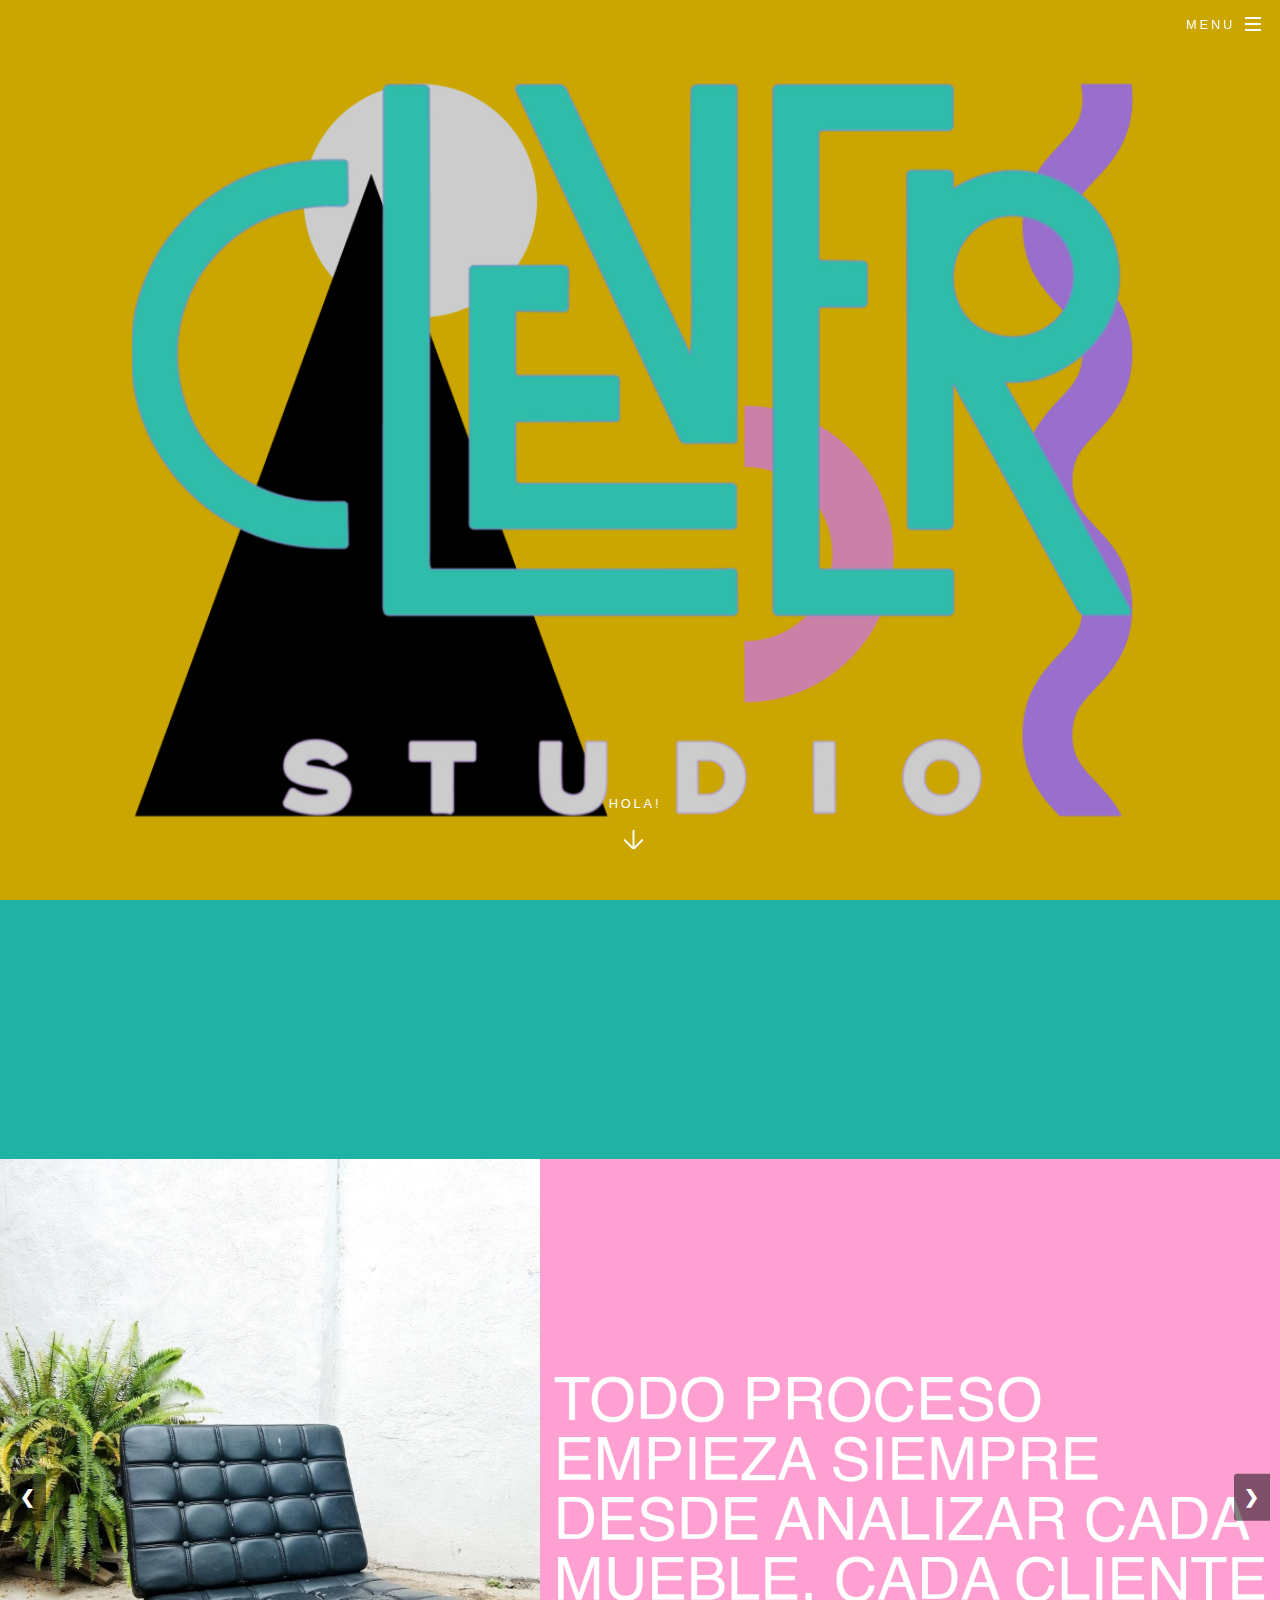
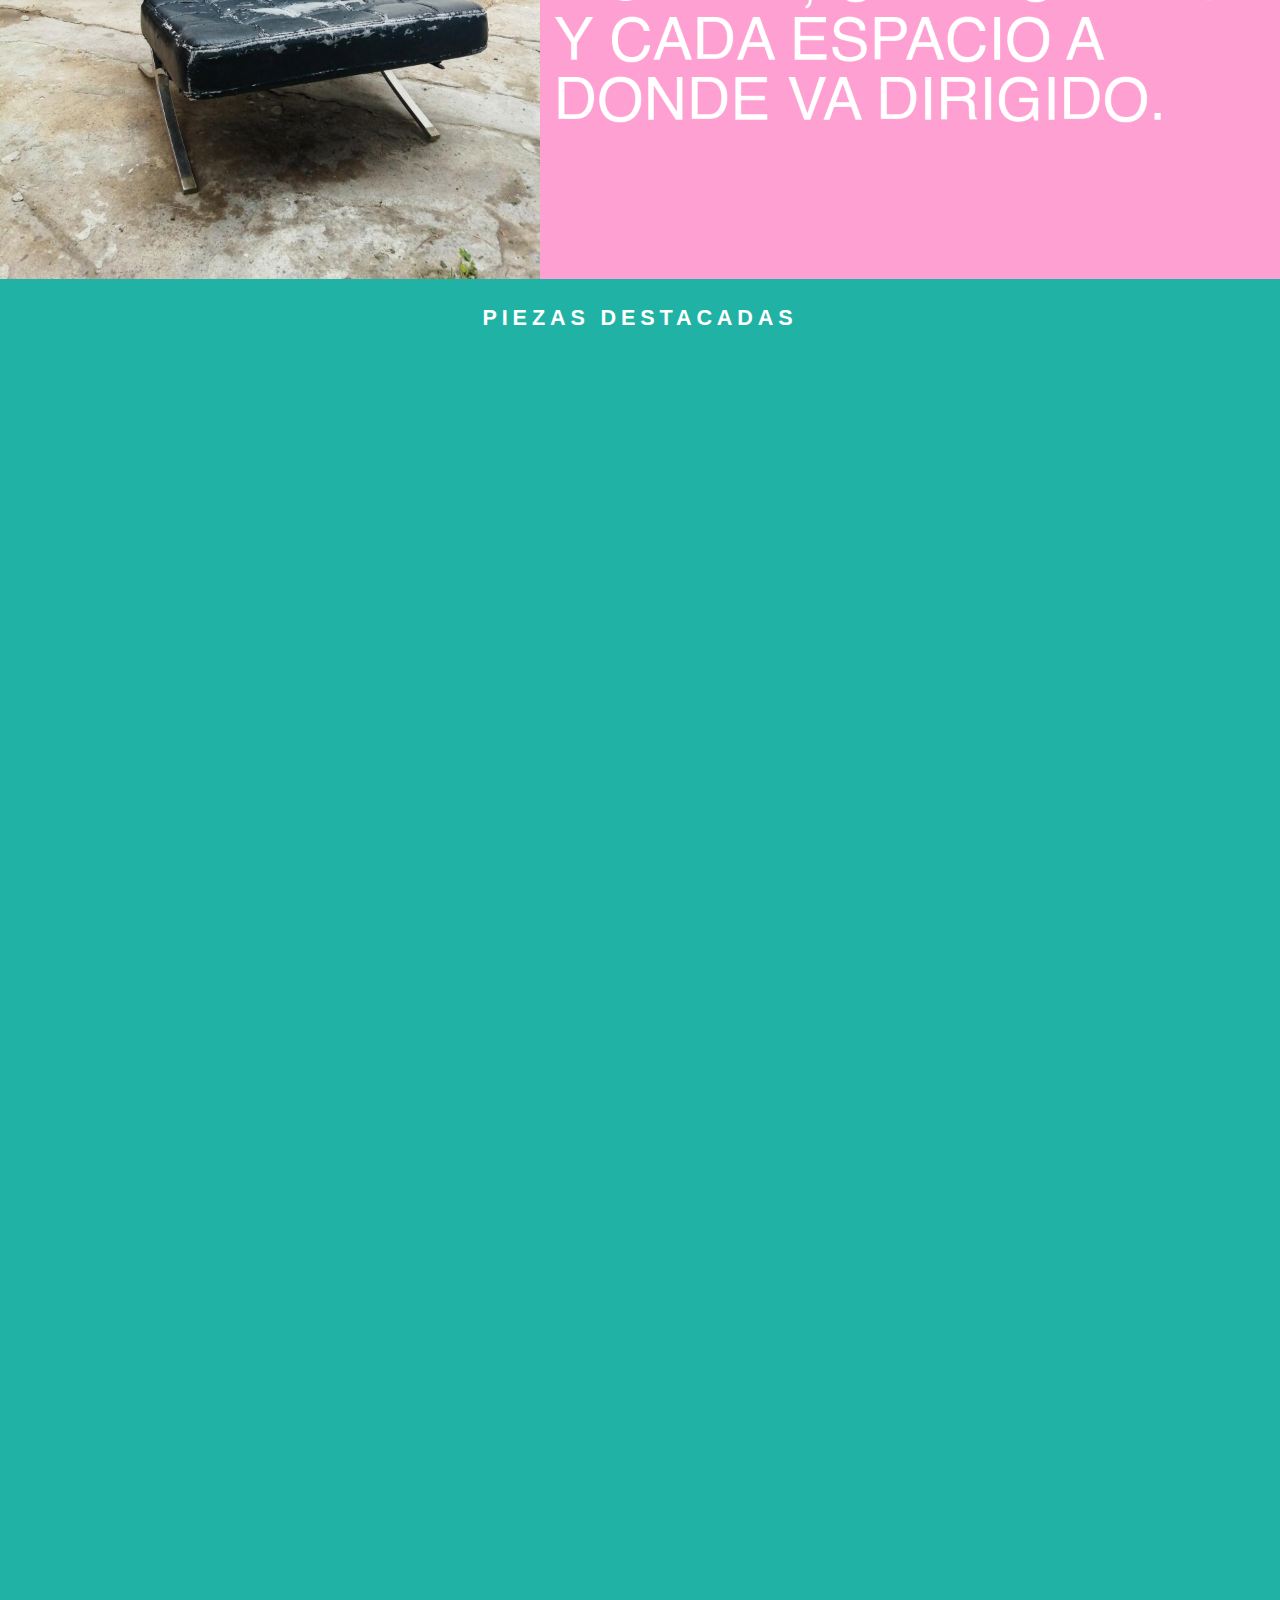
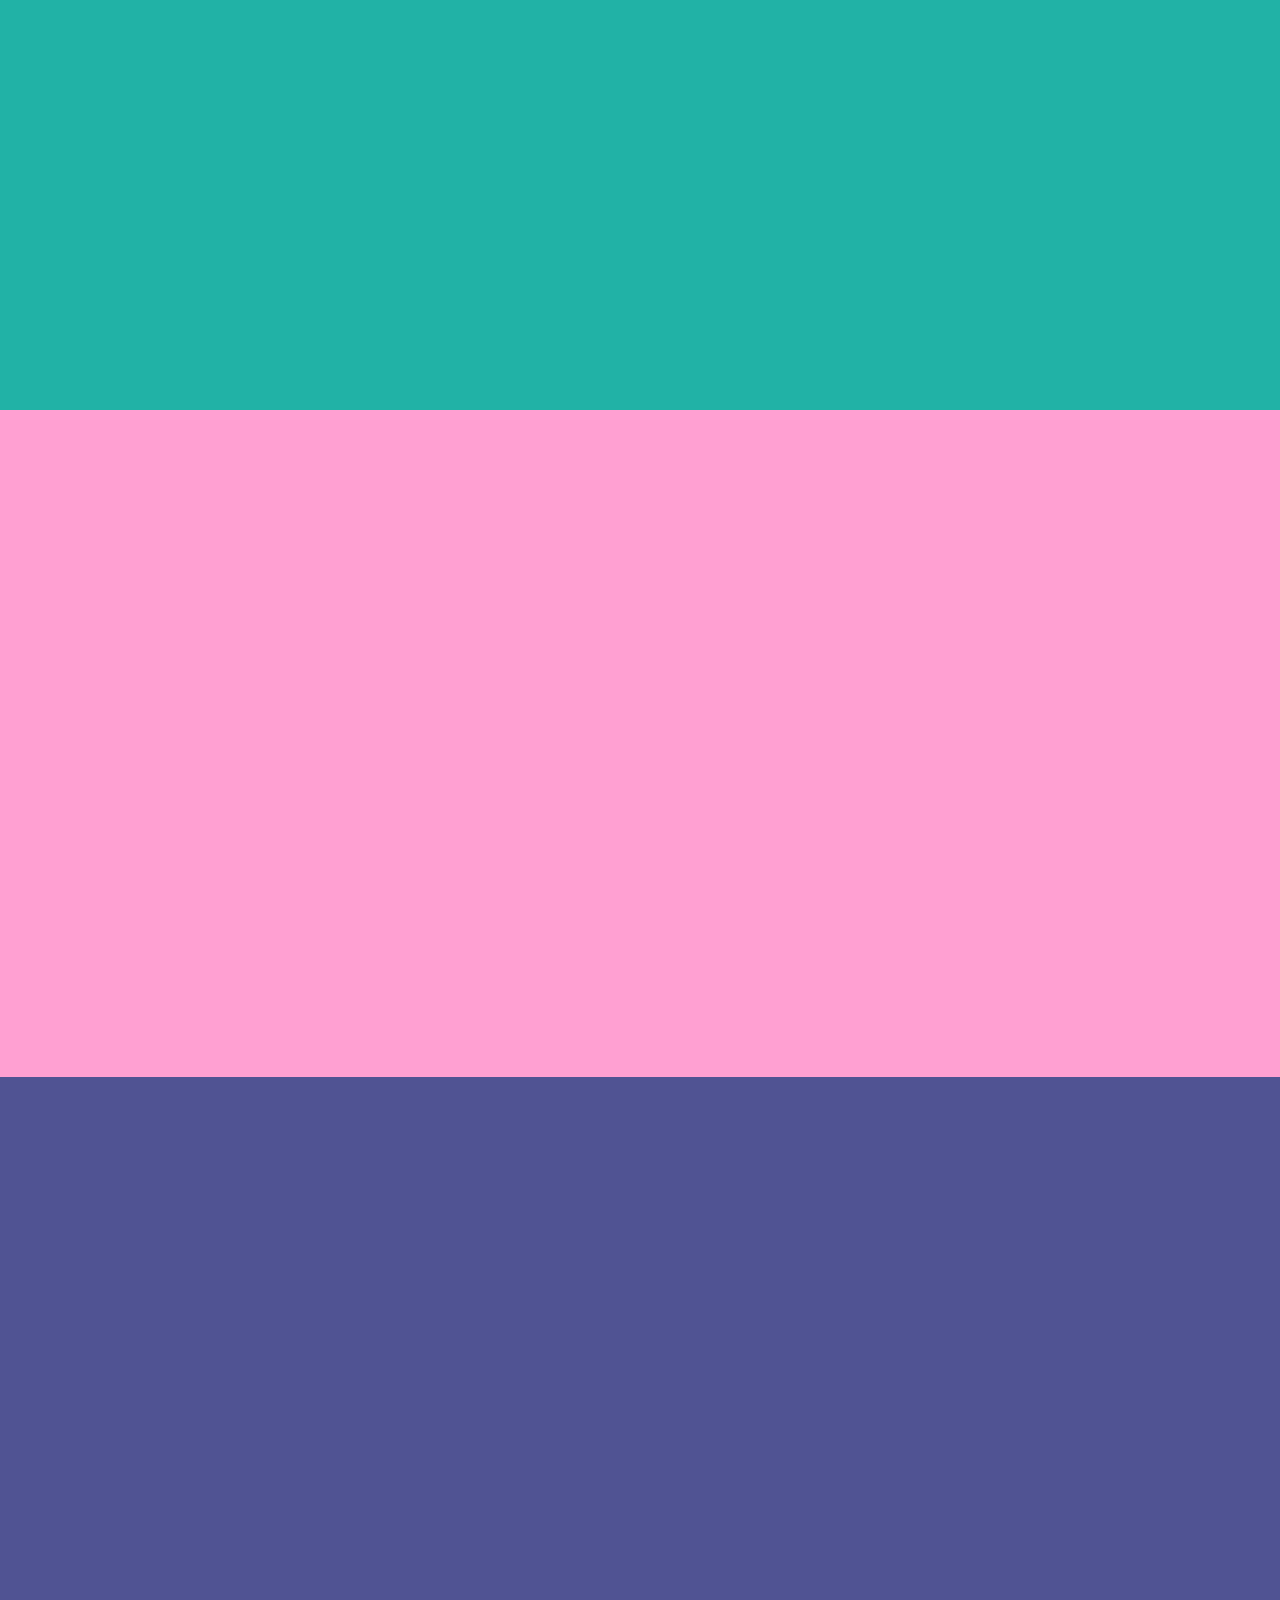
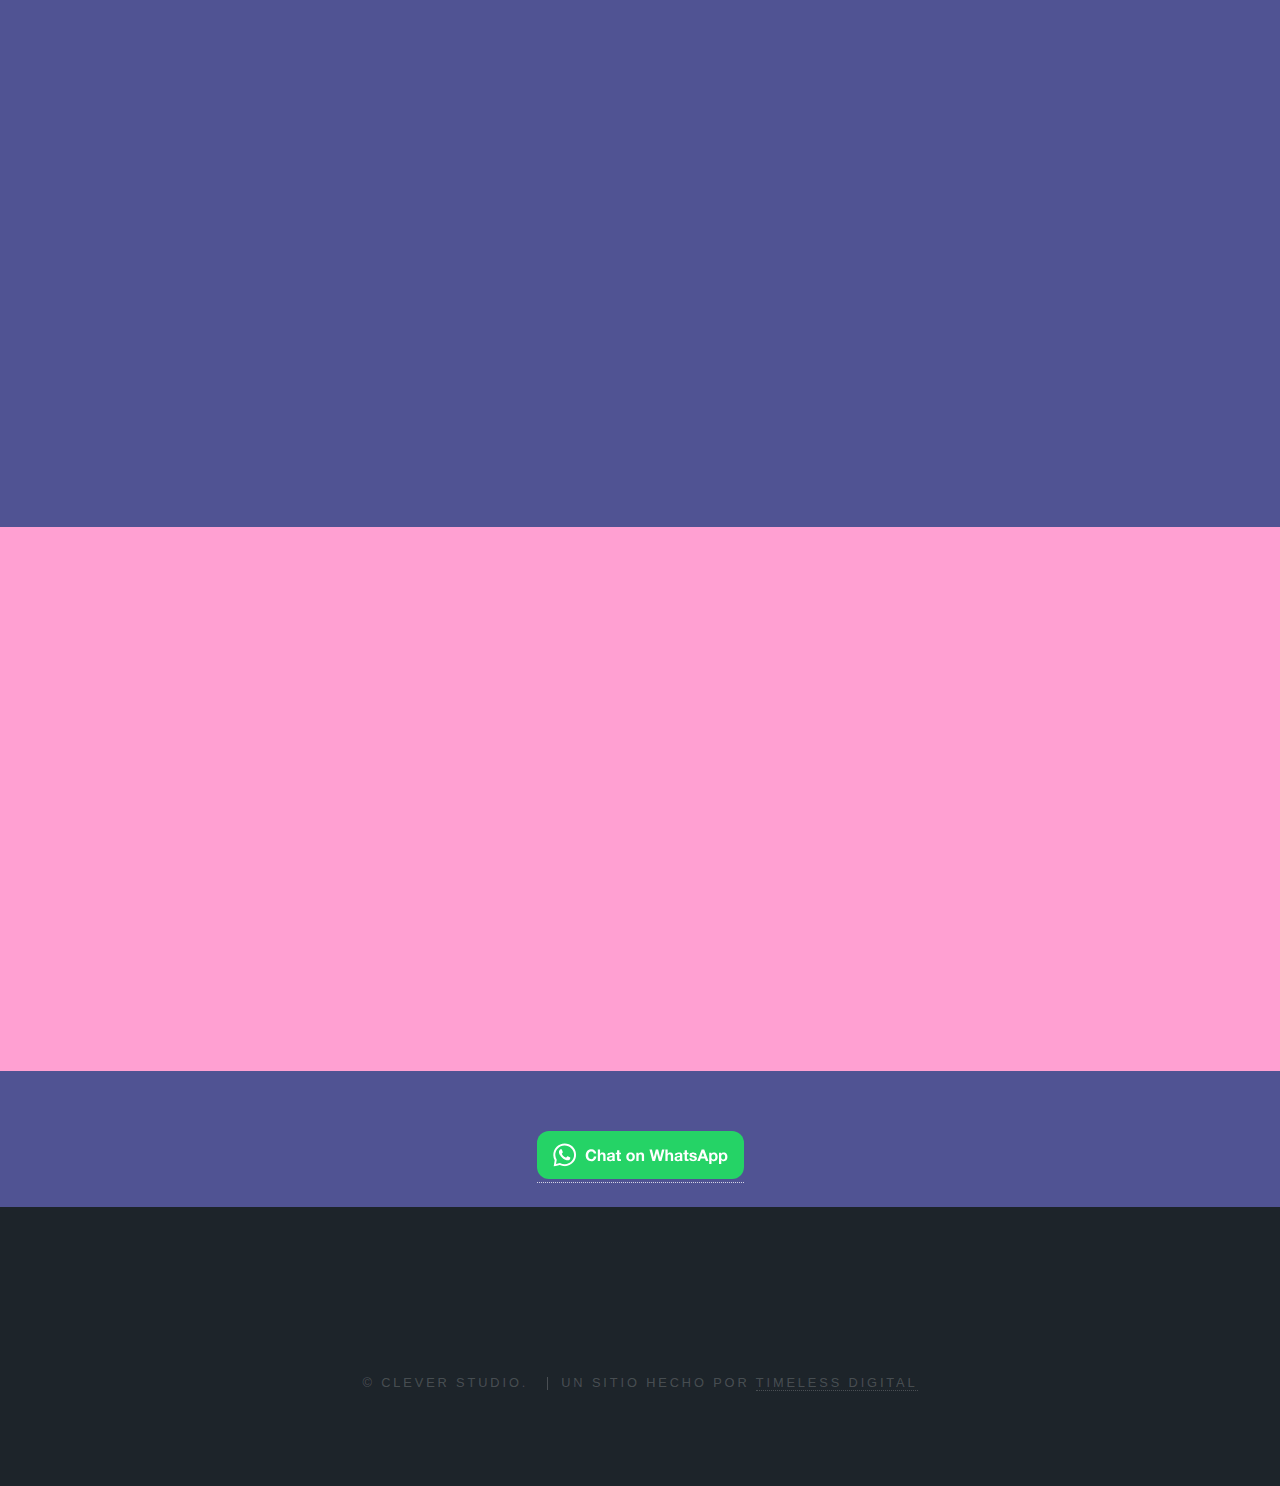
==== commit 3a66e11b: "sf" ====
--- a/index.html
+++ b/index.html
@@ -53,126 +53,80 @@
 
 
 
+
+
 <!-- One -->
 <section id="one" class="wrapper style1 special">
-  ...
-</section>
-
-<!-- One -->
-<section id="one" class="wrapper style1 special">
-  <div class="inner">
+  <div class="inner" >
     <header class="major" data-aos="fade-down" data-aos-duration="800">
       <h2>
         Bienvenidxs a Clever Studio.<br />
-        Aqui va una pequeña intro y descripcion.
+   
       </h2>
       <p data-aos="fade-up" data-aos-delay="200" data-aos-duration="800">
-        Descripcion mas detallada, aqui se explica un poco mas de sobre
-        los servicios.<br />
-        Se puede ser un poco mas detallado.
+        Somos un estudio de diseño compuesto por un equipo de jóvenes profesionales apasionados por el arte del rediseño y la restauración de muebles. Nuestro objetivo es crear propuestas innovadoras y únicas, que no solo capten la atención de nuestros clientes, sino que también les brinden una sensación de bienestar al admirarlos y utilizarlos. Ofreciendo siempre materiales y resultados de alta calidad.<br />
+       
       </p>
     </header>
+</div>    
+</section>
     <!-- Image added here, adjust 'src' to your image path -->
 
 <!--slideshow-->
 
-  
-<!-- New Slideshow Section -->
-<section id="new-slideshow" class="wrapper style1 special">
-  <div class="inner">
-    <div class="slideshow-container">
-      <!-- Full-width images with number and caption text -->
-      <div class="mySlides fade">
-        <div class="numbertext">1 / 3</div>
-        <img src="images/studio1.png" style="width:100%">
-        <div class="text">Caption One</div>
-      </div>
-
-      <div class="mySlides fade">
-        <div class="numbertext">2 / 3</div>
-        <img src="images/studio1.png" style="width:100%">
-        <div class="text">Caption Two</div>
-      </div>
-
-      <div class="mySlides fade">
-        <div class="numbertext">3 / 3</div>
-        <img src="images/studio1.png" style="width:100%">
-        <div class="text">Caption Three</div>
-      </div>
-
-      <!-- Next and previous buttons -->
+<div class="slideshow-container">
+  <div class="slideshow-inner">
+      <div class="mySlides">
+          <img src="images/slider-1.png" alt="Slide 1">
+      </div>
+
+      <div class="mySlides">
+          <img src="images/slider-2.png" alt="Slide 2">
+      </div>
+
+      <div class="mySlides">
+          <img src="images/slider-3.png" alt="Slide 3">
+      </div>
+
       <a class="prev" onclick="plusSlides(-1)">&#10094;</a>
       <a class="next" onclick="plusSlides(1)">&#10095;</a>
-    </div>
-    <br>
-
-    <!-- The dots/circles -->
-    <div style="text-align:center">
-      <span class="dot" onclick="currentSlide(1)"></span>
-      <span class="dot" onclick="currentSlide(2)"></span>
-      <span class="dot" onclick="currentSlide(3)"></span>
-    </div>
-  </div>  </div>
-</section>
-
-
-
-     <!-- Two -->
-<section id="two" class="wrapper alt style2">
-  <!-- First Spotlight -->
-  <section class="spotlight" data-aos="fade-right" data-aos-duration="800">
-    <div class="image" data-aos="zoom-in" data-aos-delay="100"><img src="images/sillonNegro.JPG" alt="" /></div>
-    <div class="content">
-      <h2 data-aos="fade-down" data-aos-delay="200">
-        Pequeño intro/ todo mueble<br />
-        tiene una historia.
-      </h2>
-      <p data-aos="fade-up" data-aos-delay="300">
-        Introduccion nostalgica, sobre todo mueble puede revivir. Lorem
-        ipsum dolor sit amet consectetur adipisicing elit. Atque, iste
-        vitae! Corrupti ratione magnam beatae.
-      </p>
-    </div>
-  </section>
-
-  
-
-  <!-- Second Spotlight -->
-  <section class="spotlight" data-aos="fade-right" data-aos-duration="800">
-    <div class="image" data-aos="zoom-in" data-aos-delay="100"><img src="images/zoomAmarillo.JPG" alt="" /></div>
-    <div class="content">
-      <h2 data-aos="slide-up" data-aos-delay="200">Algo asi como "le damos amor"<br /></h2>
-      <p data-aos="zoom-in" data-aos-delay="300">
-        Se elabora sobre el proceso en Clever Studio. Lorem ipsum dolor,
-        sit amet consectetur adipisicing elit. Iure reprehenderit
-        voluptas sequi libero! Dolore numquam, deleniti commodi iure
-        consequuntur dicta!
-      </p>
-    </div>
-  </section>
-
-  <!-- Third Spotlight -->
-  <section class="spotlight" data-aos="fade-up" data-aos-duration="800">
-    <div class="image" data-aos="zoom-in" data-aos-delay="100">
-      <img src="images/sillonAmarillo.JPG" alt="" />
-    </div>
-    <div class="content">
-      <h2 data-aos="flip-left" data-aos-delay="200">
-        El producto final,<br />
-        despues de mucho trabajo, elaborar brevemente.
-      </h2>
-      <p data-aos="fade-up" data-aos-delay="300">
-        Aqui se elabora mas. Lorem ipsum dolor sit, amet consectetur
-        adipisicing elit. Provident similique laboriosam quasi, alias
-        inventore facilis saepe odio architecto ratione ut adipisci esse
-        quas harum veniam quia aspernatur nam doloribus consequatur?
-      </p>
-    </div>
-  </section>
-</section>
-
-
-<!--about the artist-->
+  </div>
+</div>
+
+
+<script>
+  let slideIndex = 1;
+  showSlides(slideIndex);
+
+  function plusSlides(n) {
+      showSlides(slideIndex += n);
+  }
+
+  function currentSlide(n) {
+      showSlides(slideIndex = n);
+  }
+
+  function showSlides(n) {
+      let i;
+      let slides = document.getElementsByClassName("mySlides");
+      let dots = document.getElementsByClassName("dot");
+      if (n > slides.length) {slideIndex = 1}
+      if (n < 1) {slideIndex = slides.length}
+      for (i = 0; i < slides.length; i++) {
+          slides[i].style.display = "none";
+      }
+      for (i = 0; i < dots.length; i++) {
+          dots[i].className = dots[i].className.replace(" active", "");
+      }
+      slides[slideIndex-1].style.display = "block";
+      dots[slideIndex-1].className += " active";
+  }
+</script>
+
+
+
+
+
 
 
 
@@ -213,114 +167,239 @@
 
 
 
-
-  <!--grid with modals-->
-  <section id="new-slideshow" class="wrapper style1 special">
-    <h2>Gallery</h2>
-    <div class="grid-container">
-      <!-- Grid items with modals -->
-      <!-- Repeat this block for each item -->
-      <!-- Change #modal1, #modal2, ... accordingly -->
-      <!-- Replace 'images/imageX.jpg' with your actual images -->
-      <!-- Change 'Modal Title X' and the image paths inside modals as needed -->
-      <!-- Grid Item 1 -->
-      <div class="grid-item">
-        <a href="#modal1" class="modal-open">
-          <img src="images/sillondobleatras.jpg" alt="Image 1">
-        </a>
-        <div id="modal1" class="modal">
-          <div class="modal-content">
-            <span class="close">&times;</span>
-            <h2>Modal Title awwe1</h2>
-            <p><strong>Lorem ipsum dolor sit amet, consectetur adipiscing elit. Fusce malesuada lacus vel ornare finibus. Maecenas nec diam cursus, fermentum massa eget, ultrices eros. Ut lacinia at mi eget tempus. In sit amet nisi non augue efficitur placerat at at lorem.</strong></p>
-            <img src="images/sillondoble.jpg" alt="Image 1">
-          </div>
-        </div>
-      </div>
-      <!-- Continue for other grid items -->
-       <!-- Grid Item 2 -->
-       <div class="grid-item">
-        <a href="#modal2" class="modal-open">
-          <img src="images/cosarara.jpg" alt="Image 1">
-        </a>
-        <div id="modal2" class="modal">
-          <div class="modal-content">
-            <span class="close">&times;</span>
-            <h2>Modal Title 1</h2>
-            <p><strong>Lorem ipsum dolor sit amet, consectetur adipiscing elit. Fusce malesuada lacus vel ornare finibus. Maecenas nec diam cursus, fermentum massa eget, ultrices eros. Ut lacinia at mi eget tempus. In sit amet nisi non augue efficitur placerat at at lorem.</strong></p>
-            <img src="images/cosarara2.jpg" alt="Image 1">
-          </div>
-        </div>
-      </div>
-       <!-- Grid Item 3 -->
-       <div class="grid-item">
-        <a href="#modal3" class="modal-open">
-          <img src="images/mesa.jpg" alt="Image 1">
-        </a>
-        <div id="modal3" class="modal">
-          <div class="modal-content">
-            <span class="close">&times;</span>
-            <h2>Modal Title 1</h2>
-            <p><strong>Lorem ipsum dolor sit amet, consectetur adipiscing elit. Fusce malesuada lacus vel ornare finibus. Maecenas nec diam cursus, fermentum massa eget, ultrices eros. Ut lacinia at mi eget tempus. In sit amet nisi non augue efficitur placerat at at lorem.</strong></p>
-            <img src="images/mesa2.jpg" alt="Image 1">
-          </div>
-        </div>
-      </div>
-       <!-- Grid Item 4 -->
-       <div class="grid-item">
-        <a href="#modal4" class="modal-open">
-          <img src="images/sillaAzulDetails.jpg" alt="Image 1">
-        </a>
-        <div id="modal4" class="modal">
-          <div class="modal-content">
-            <span class="close">&times;</span>
-            <h2>Modal Title 1</h2>
-            <p><strong>Lorem ipsum dolor sit amet, consectetur adipiscing elit. Fusce malesuada lacus vel ornare finibus. Maecenas nec diam cursus, fermentum massa eget, ultrices eros. Ut lacinia at mi eget tempus. In sit amet nisi non augue efficitur placerat at at lorem.</strong></p>
-            <img src="images/sillaAzulFront.jpg" alt="Image 1">
-          </div>
-        </div>
-      </div>
-       <!-- Grid Item 5 -->
-       <div class="grid-item">
-        <a href="#modal5" class="modal-open">
-          <img src="images/salaAmarillaZoom.jpg" alt="Image 1">
-        </a>
-        <div id="modal5" class="modal">
-          <div class="modal-content">
-            <span class="close">&times;</span>
-            <h2>Modal Title 1</h2>
-            <p><strong>Lorem ipsum dolor sit amet, consectetur adipiscing elit. Fusce malesuada lacus vel ornare finibus. Maecenas nec diam cursus, fermentum massa eget, ultrices eros. Ut lacinia at mi eget tempus. In sit amet nisi non augue efficitur placerat at at lorem.</strong></p>
-            <img src="images/salaAmarilla.jpg" alt="Image 1">
-          </div>
-        </div>
-      </div> 
-      <!-- Grid Item 6 -->
-      <div class="grid-item">
-        <a href="#modal6" class="modal-open">
-          <img src="images/sillarojaatras.jpg" alt="Image 1">
-        </a>
-        <div id="modal6" class="modal">
-          <div class="modal-content">
-            <span class="close">&times;</span>
-            <h2>Modal Title 6er</h2>
-            <p><strong>Lorem ipsum dolor sit amet, consectetur adipiscing elit. Fusce malesuada lacus vel ornare finibus. Maecenas nec diam cursus, fermentum massa eget, ultrices eros. Ut lacinia at mi eget tempus. In sit amet nisi non augue efficitur placerat at at lorem.</strong></p>
-            <img src="images/sillaroja.jpg" alt="Image 1">
-            <h2>ewr</h2>
-            <img src="images/sillaroja.jpg" alt="Image 1">
-
-            <img src="images/sillaroja.jpg" alt="Image 1">
-
-          </div>
-        </div>
-      </div>
-      
-   
-
-        </div>
-      </div>
-
-    </div>
+<!--grid with modals-->
+<section id="new-slideshow" class="wrapper style1 special">
+  <h2>PIEZAS DESTACADAS</h2>
+  <div class="grid-container">
+    <div class="grid-item" data-aos="fade-up">
+      <a href="#modal1" class="modal-open">
+        <img src="images/GRID/Banca Ale Jazo/IMG_20221007_105053.jpg" alt="Image 1">
+      </a>
+      <div id="modal1" class="modal">
+        <div class="modal-content">
+          <span class="close">&times;</span>
+          <img src="images/GRID/Banca Ale Jazo/IMG_20220926_143646.jpg" alt="Image 1">
+          <img src="images/GRID/Banca Ale Jazo/IMG_20221007_105028.jpg" alt="Image 1">
+
+          <img src="images/GRID/Banca Ale Jazo/IMG_20221007_105053.jpg" alt="Image 1">
+
+          <img src="images/GRID/Banca Ale Jazo/IMG_20221007_105205.jpg" alt="Image 1">
+
+          <img src="images/GRID/Banca Ale Jazo/IMG_20221007_105218.jpg" alt="Image 1">
+
+        </div>
+      </div>
+    </div>
+    <div class="grid-item" data-aos="fade-up">
+      <a href="#modal2" class="modal-open">
+        <img src="images/GRID/Sofá Cama Azul/IMG_20210422_115552.jpg" alt="Image 2">
+      </a>
+      <div id="modal2" class="modal">
+        <div class="modal-content">
+          <span class="close">&times;</span>
+          <img src="images/GRID/Sofá Cama Azul/IMG_20210329_125359.jpg" alt="Image 2">
+          <img src="images/GRID/Sofá Cama Azul/IMG_20210422_115552.jpg" alt="Image 2">
+          <img src="images/GRID/Sofá Cama Azul/IMG_20210422_115710.jpg" alt="Image 2">
+          <img src="images/GRID/Sofá Cama Azul/IMG_20210422_115908.jpg" alt="Image 2">
+          <img src="images/GRID/Sofá Cama Azul/IMG_20210422_115836.jpg" alt="Image 2">
+
+        </div>
+      </div>
+    </div>
+    <div class="grid-item" data-aos="fade-up">
+      <a href="#modal3" class="modal-open">
+        <img src="images/GRID/Librero Navajo/IMG_20210721_172347.jpg" alt="Image 3">
+      </a>
+      <div id="modal3" class="modal">
+        <div class="modal-content">
+          <span class="close">&times;</span>
+          <img src="images/GRID/Librero Navajo/IMG_20210721_172324.jpg" alt="Image 3">
+          <img src="images/GRID/Librero Navajo/IMG_20210721_172347.jpg">
+          <img src="images/GRID/Librero Navajo/IMG_20210721_173908.jpg" alt="Image 3">
+          
+        </div>
+      </div>
+    </div>
+    <div class="grid-item" data-aos="fade-up">
+      <a href="#modal4" class="modal-open">
+        <img src="images/GRID/Mesa de Media Luna/IMG_20210331_164647.jpg" alt="Image 4">
+      </a>
+      <div id="modal4" class="modal">
+        <div class="modal-content">
+          <span class="close">&times;</span>
+          <img src="images/GRID/Mesa de Media Luna/IMG_20210317_163713.jpg" alt="Image 4">
+          <img src="images/GRID/Mesa de Media Luna/IMG_20210331_164354.jpg" alt="Image 4">
+          <img src="images/GRID/Mesa de Media Luna/IMG_20210331_164622.jpg" alt="Image 4">
+          <img src="images/GRID/Mesa de Media Luna/IMG_20210331_164647.jpg" alt="Image 4">
+          <img src="images/GRID/Mesa de Media Luna/IMG_20210331_164738.jpg" alt="Image 4">
+        </div>
+      </div>
+    </div>
+    <div class="grid-item" data-aos="fade-up">
+      <a href="#modal5" class="modal-open">
+        <img src="images/GRID/Pardo Cafe/IMG_20230417_135328.jpg" alt="Image 5">
+      </a>
+      <div id="modal5" class="modal">
+        <div class="modal-content">
+          <span class="close">&times;</span>
+          <img src="images/GRID/Pardo Cafe/IMG_20230417_135337 (1).jpg" alt="Image 5">
+          <img src="images/GRID/Pardo Cafe/IMG_20230412_115401.jpg" alt="Image 5">
+          <img src="images/GRID/Pardo Cafe/IMG_20230417_135443.jpg" alt="Image 5">
+          <img src="images/GRID/Pardo Cafe/IMG_20230417_135230.jpg" alt="Image 5">
+          <img src="images/GRID/Pardo Cafe/IMG_20230417_135337 (1).jpg" alt="Image 5">
+          
+        </div>
+      </div>
+    </div>
+    <div class="grid-item" data-aos="fade-up">
+      <a href="#modal6" class="modal-open">
+        <img src="images/GRID/SALA MIAU/IMG_20230525_154156 (1).jpg" alt="Image 6">
+      </a>
+      <div id="modal6" class="modal">
+        <div class="modal-content">
+          <span class="close">&times;</span>
+          <img src="images/GRID/SALA MIAU/IMG_20230515_101232 (1).jpg" alt="Image 6">
+          <img src="images/GRID/SALA MIAU/IMG_20230525_154007.jpg" alt="Image 6">
+          <img src="images/GRID/SALA MIAU/IMG_20230525_154131.jpg" alt="Image 6">
+          <img src="images/GRID/SALA MIAU/IMG_20230525_154225.jpg" alt="Image 6">
+          <img src="images/GRID/SALA MIAU/IMG_20230525_155355.jpg" alt="Image 6">
+
+
+
+
+        </div>
+      </div>
+    </div>
+    <div class="grid-item" data-aos="fade-up">
+      <a href="#modal7" class="modal-open">
+        <img src="images/GRID/Silla Ale Jazo/IMG_20230713_161614.jpg" alt="Image 7">
+      </a>
+      <div id="modal7" class="modal">
+        <div class="modal-content">
+          <span class="close">&times;</span>
+          <img src="images/GRID/Silla Ale Jazo/IMG_20230613_134935.jpg" alt="Image 7">
+          <img src="images/GRID/Silla Ale Jazo/IMG_20230713_161625.jpg" alt="Image 7">
+          <img src="images/GRID/Silla Ale Jazo/IMG_20230713_161639.jpg" alt="Image 7">
+          <img src="images/GRID/Silla Ale Jazo/IMG_20230713_162016.jpg" alt="Image 7">
+          <img src="images/GRID/Silla Ale Jazo/IMG_20230713_164307.jpg" alt="Image 7">
+        </div>
+      </div>
+    </div>
+    <div class="grid-item" data-aos="fade-up">
+      <a href="#modal8" class="modal-open">
+        <img src="images/GRID/Sillas Jusely/DSC00287.jpg" alt="Image 8">
+      </a>
+      <div id="modal8" class="modal">
+        <div class="modal-content">
+          <span class="close">&times;</span>
+          <img src="images/GRID/Sillas Jusely/IMG_20210817_160211.jpg" alt="Image 8">
+          <img src="images/GRID/Sillas Jusely/DSC00283.jpg" alt="Image 8">
+          <img src="images/GRID/Sillas Jusely/DSC00300.jpg" alt="Image 8">
+          <img src="images/GRID/Sillas Jusely/DSC00298.jpg" alt="Image 8">
+          <img src="images/GRID/Sillas Jusely/DSC00288.jpg" alt="Image 8">
+
+        </div>
+      </div>
+    </div>
+    <div class="grid-item" data-aos="fade-up">
+      <a href="#modal9" class="modal-open">
+        <img src="images/GRID/Sillas Naranjas/DSC00329.jpg" alt="Image 9">
+      </a>
+      <div id="modal9" class="modal">
+        <div class="modal-content">
+          <span class="close">&times;</span>
+          <img src="images/GRID/Sillas Naranjas/DSC00254.jpg" alt="Image 9">
+          <img src="images/GRID/Sillas Naranjas/DSC00320.jpg" alt="Image 9">
+          <img src="images/GRID/Sillas Naranjas/DSC00325.jpg" alt="Image 9">
+          <img src="images/GRID/Sillas Naranjas/DSC00326.jpg" alt="Image 9">
+          <img src="images/GRID/Sillas Naranjas/DSC00327.jpg" alt="Image 9">
+ 
+
+        </div>
+      </div>
+    </div>
+  </div>
 </section>
+
+<style>
+  .grid-container {
+    display: grid;
+    grid-template-columns: repeat(3, 1fr);
+    gap: 10px;
+  }
+  .grid-item {
+    position: relative;
+  }
+  .grid-item img {
+    width: 100%;
+    height: auto;
+    display: block;
+  }
+  .modal {
+    display: none;
+    position: fixed;
+    z-index: 1;
+    left: 0;
+    top: 0;
+    width: 100%;
+    height: 100%;
+    overflow: auto;
+    background-color: rgb(0,0,0);
+    background-color: rgba(0,0,0,0.4);
+  }
+  .modal-content {
+    background-color: #ffa0d2;
+    margin: 15% auto;
+    padding: 20px;
+    border: 1px solid #888;
+    width: 80%;
+  }
+  .close {
+    color: #aaa;
+    float: right;
+    font-size: 28px;
+    font-weight: bold;
+  }
+  .close:hover,
+  .close:focus {
+    color: black;
+    text-decoration: none;
+    cursor: pointer;
+  }
+</style>
+
+<script>
+  // Get the modal elements
+  var modals = document.querySelectorAll('.modal');
+
+  // Get the button that opens the modal
+  var modalBtns = document.querySelectorAll('.modal-open');
+
+  // Get the <span> element that closes the modal
+  var spans = document.getElementsByClassName("close");
+
+  // When the user clicks on the button, open the modal
+  modalBtns.forEach(function(btn, index) {
+    btn.onclick = function() {
+      modals[index].style.display = "block";
+    }
+  });
+
+  // When the user clicks on <span> (x), close the modal
+  Array.from(spans).forEach(function(span, index) {
+    span.onclick = function() {
+      modals[index].style.display = "none";
+    }
+  });
+
+  // When the user clicks anywhere outside of the modal, close it
+  window.onclick = function(event) {
+    if (event.target.classList.contains('modal')) {
+      event.target.style.display = "none";
+    }
+  }
+</script>
+
 
 
 
@@ -353,55 +432,44 @@
         <h2>Servicios</h2>
       </div>
       <div data-aos="fade-up-left">
-        <p>
-          Aliquam ut ex ut augue consectetur interdum. Donec amet
-          imperdiet eleifend<br />
-          fringilla tincidunt. Nullam dui leo Aenean mi ligula, rhoncus
-          ullamcorper.
-        </p>
+        
       </div>
     </header>
     <ul class="features" id="featureList">
-      <li class="icon solid fa-headphones-alt" data-aos="fade-left" data-aos-duration="800">
-        <h3 data-aos="zoom-in" data-aos-delay="50">Servicio 1</h3>
+      <li  data-aos="fade-left" data-aos-duration="800">
+        <h3 data-aos="zoom-in" data-aos-delay="50">TAPICERÍA</h3>
         <p data-aos="fade" data-aos-delay="100">
-          Augue consectetur sed interdum imperdiet et ipsum. Mauris lorem
-          tincidunt nullam amet leo Aenean ligula consequat consequat.
+          Ofrecemos servicios de tapicería para renovar y personalizar tus muebles con los mejores materiales y diseños.
         </p>
       </li>
-      <li class="icon solid fa-gem" data-aos="fade-right" data-aos-duration="900" data-aos-delay="100">
-        <h3 data-aos="zoom-in" data-aos-delay="150">Servicio 2</h3>
+      <li c data-aos="fade-right" data-aos-duration="900" data-aos-delay="100">
+        <h3 data-aos="zoom-in" data-aos-delay="150">RESTAURACIÓN DE ACABADOS</h3>
         <p data-aos="fade" data-aos-delay="200">
-          Augue consectetur sed interdum imperdiet et ipsum. Mauris lorem
-          tincidunt nullam amet leo Aenean ligula consequat consequat.
+          Renovamos los acabados de tus muebles para que luzcan como nuevos y resalten en cualquier ambiente.
         </p>
       </li>
-      <li class="icon solid fa-code" data-aos="fade-down" data-aos-duration="1000" data-aos-delay="200">
-        <h3 data-aos="zoom-in" data-aos-delay="250">Servicio 3</h3>
+      <li  data-aos="fade-down" data-aos-duration="1000" data-aos-delay="200">
+        <h3 data-aos="zoom-in" data-aos-delay="250">REDISEÑO Y MODIFICACIÓN ESTRUCTURAL</h3>
         <p data-aos="fade" data-aos-delay="300">
-          Augue consectetur sed interdum imperdiet et ipsum. Mauris lorem
-          tincidunt nullam amet leo Aenean ligula consequat consequat.
+          Transformamos tus muebles con diseños innovadores y cambios estructurales para mejorar su funcionalidad y estética.
         </p>
       </li>
-      <li class="icon solid fa-headphones-alt" data-aos="fade-up" data-aos-duration="1100" data-aos-delay="300">
-        <h3 data-aos="zoom-in" data-aos-delay="350">Servicio 4</h3>
+      <li  data-aos="fade-up" data-aos-duration="1100" data-aos-delay="300">
+        <h3 data-aos="zoom-in" data-aos-delay="350">FABRICACIÓN DE MUEBLES SOBRE PEDIDO</h3>
         <p data-aos="fade" data-aos-delay="400">
-          Augue consectetur sed interdum imperdiet et ipsum. Mauris lorem
-          tincidunt nullam amet leo Aenean ligula consequat consequat.
+          Diseñamos y fabricamos muebles a medida para que se adapten perfectamente a tus necesidades y espacio.
         </p>
       </li>
-      <li class="icon fa-heart" data-aos="fade-right" data-aos-duration="1200" data-aos-delay="400">
-        <h3 data-aos="zoom-in" data-aos-delay="450">Servicio 5</h3>
+      <li  data-aos="fade-right" data-aos-duration="1200" data-aos-delay="400">
+        <h3 data-aos="zoom-in" data-aos-delay="450">CURSOS Y TALLERES DE RESTAURACIÓN DE MUEBLES</h3>
         <p data-aos="fade" data-aos-delay="500">
-          Augue consectetur sed interdum imperdiet et ipsum. Mauris lorem
-          tincidunt nullam amet leo Aenean ligula consequat consequat.
+          Aprende técnicas profesionales de restauración y dale nueva vida a tus muebles en nuestros cursos y talleres.
         </p>
       </li>
-      <li class="icon fa-flag" data-aos="fade-left" data-aos-duration="1300" data-aos-delay="500">
-        <h3 data-aos="zoom-in" data-aos-delay="550">Servicio</h3>
+      <li  data-aos="fade-left" data-aos-duration="1300" data-aos-delay="500">
+        <h3 data-aos="zoom-in" data-aos-delay="550">DECORACIÓN TEMÁTICA</h3>
         <p data-aos="fade" data-aos-delay="600">
-          Augue consectetur sed interdum imperdiet et ipsum. Mauris lorem
-          tincidunt nullam amet leo Aenean ligula consequat consequat.
+         Creamos ambientes únicos con decoraciones temáticas que reflejan tu estilo y personalidad.
         </p>
       </li>
     </ul>
@@ -454,12 +522,16 @@
   <div class="content">
     <h2 data-aos="flip-left" data-aos-delay="200">
      ¿Quieres aprender?<br />
-Toma uno de mis cursos para ser más clever.    </h2>
+Toma uno de nuestros cursos para ser más clever.    </h2>
     <p data-aos="fade-up" data-aos-delay="300">
-      Aqui se elabora mas. Lorem ipsum dolor sit, amet consectetur
-      adipisicing elit. Provident similique laboriosam quasi, alias
-      inventore facilis saepe odio architecto ratione ut adipisci esse
-      quas harum veniam quia aspernatur nam doloribus consequatur?
+      Si alguna vez soñaste con revivir ese mueble antiguo y darle una nueva vida, ¡esta es tu oportunidad!
+
+Aprende técnicas de restauración sin necesidad de contar con equipo especializado. No importa si eres principiante o ya tienes experiencia, este curso es para ti. Nuestro objetivo es enseñarte paso a paso cómo transformar tus muebles con tus propias manos.
+
+¡Trae tu propio mueble! Queremos que te involucres por completo en el proceso de restauración. Desde la preparación hasta los detalles finales, te guiaremos en cada etapa. Además daremos mucho enfoque a la etapa de diseño para que te lleves de resultado una pieza única e irrepetible.
+
+Para más información, no dudes en enviarnos un correo, o bien, contactarnos por medio de nuestras redes sociales. Estaremos encantadxs de resolver todas tus dudas y proporcionarte los detalles necesarios.
+
     </p>
   </div>
 </section>
@@ -560,9 +632,34 @@
    </script>
 
     
-      <script>
-     
-      </script>
+<script>
+  document.addEventListener("DOMContentLoaded", function () {
+      let gridContainer = document.querySelector('.grid-container');
+      let gridItems = Array.from(gridContainer.children);
+      
+      // Shuffle the grid items
+      for (let i = gridItems.length - 1; i > 0; i--) {
+          const j = Math.floor(Math.random() * (i + 1));
+          [gridItems[i], gridItems[j]] = [gridItems[j], gridItems[i]];
+      }
+
+      // Clear the container and re-append the items in the new order
+      gridContainer.innerHTML = "";
+      gridItems.forEach(item => gridContainer.appendChild(item));
+  });
+</script>
     
-  </body>
+<!-- Start of OpenWidget (www.openwidget.com) code -->
+<script>
+  window.__ow = window.__ow || {};
+  window.__ow.organizationId = "eb1639bb-0ea8-4d10-a85f-fc48b9ab9dd9";
+  window.__ow.integration_name = "manual_settings";
+  window.__ow.product_name = "openwidget";
+  ;(function(n,t,c){function i(n){return e._h?e._h.apply(null,n):e._q.push(n)}var e={_q:[],_h:null,_v:"2.0",on:function(){i(["on",c.call(arguments)])},once:function(){i(["once",c.call(arguments)])},off:function(){i(["off",c.call(arguments)])},get:function(){if(!e._h)throw new Error("[OpenWidget] You can't use getters before load.");return i(["get",c.call(arguments)])},call:function(){i(["call",c.call(arguments)])},init:function(){var n=t.createElement("script");n.async=!0,n.type="text/javascript",n.src="https://cdn.openwidget.com/openwidget.js",t.head.appendChild(n)}};!n.__ow.asyncInit&&e.init(),n.OpenWidget=n.OpenWidget||e}(window,document,[].slice))
+</script>
+<noscript>You need to <a href="https://www.openwidget.com/enable-javascript" rel="noopener nofollow">enable JavaScript</a> to use the communication tool powered by <a href="https://www.openwidget.com/" rel="noopener nofollow" target="_blank">OpenWidget</a></noscript>
+<!-- End of OpenWidget code -->
+
+</body>
 </html>
+
--- a/assets/css/main.css
+++ b/assets/css/main.css
@@ -4407,7 +4407,7 @@
 /*slideshow*/
 /* Slideshow container */
 .slideshow-container {
-  max-width: 1000px; /* You can adjust this value based on your layout */
+  max-width: 100%; /* You can adjust this value based on your layout */
   position: relative;
   margin: auto;
 }
@@ -4578,6 +4578,7 @@
 html,
 body {
   overflow-x: hidden; /* Prevents horizontal scroll */
+  
 }
 
 /* Footer Styling */
@@ -4645,9 +4646,8 @@
 }
 
 .grid-item:hover img {
-  transform: scale(1.1); /* Zoom effect on hover */
-}
-
+  transform: scale(1..05); /* Zoom effect on hover */
+}
 /* Modal styling */
 .modal {
   display: none; /* Hidden by default */
@@ -4659,21 +4659,32 @@
   height: 100%;
   overflow: auto;
   background-color: rgba(0, 0, 0, 0.6); /* Semi-transparent background */
+  display: flex; /* Use flexbox */
+  justify-content: center; /* Center horizontally */
+  align-items: center; /* Center vertically */
 }
 
 .modal-content {
   position: relative;
   background-color: #ffa0d2; /* Pink background for the modal content */
-  margin: 10% auto; /* Centered with margin auto */
-  padding: 20px;
-  width: 40%; /* Width adjusted to a percentage for responsiveness */
-}
-
+  padding: 40px; /* Increased padding for better spacing */
+  width: 80%; /* Adjusted width for larger appearance */
+  max-width: 800px; /* Maximum width */
+  height: 80%; /* Adjusted height for larger appearance */
+  max-height: 90%; /* Maximum height */
+  box-shadow: 0 4px 8px rgba(0, 0, 0, 0.1); /* Add a subtle shadow */
+  border-radius: 10px; /* Optional: Add rounded corners */
+  text-align: center; /* Center the text inside the modal */
+  overflow: auto; /* Allow scrolling if content is too large */
+}
 .close {
   color: #aaa;
   float: right;
   font-size: 28px;
   font-weight: bold;
+  position: absolute;
+  top: 10px;
+  right: 10px;
 }
 
 .close:hover,
@@ -4684,7 +4695,7 @@
 }
 
 /* Responsive adjustments for modals */
-@media screen and (max-width: 600px) {
+@media screen and (max-width: 100%) {
   .modal-content {
     width: 90%; /* Full width on smaller screens */
   }
@@ -4696,3 +4707,221 @@
   display: table;
   clear: both;
 }
+
+
+/* Clearfix for floated 'close' button */
+.close::after {
+  content: "";
+  display: table;
+  clear: both;
+}
+
+
+  * {
+            box-sizing: border-box;
+        }
+
+        body {
+            font-family: Arial, sans-serif;
+        }
+
+        .slideshow-container {
+            position: relative;
+            max-width: 100%;
+            margin: auto;
+            overflow: hidden;
+            padding-top: 56.25%; /* 16:9 Aspect Ratio */
+        }
+
+        .slideshow-inner {
+            position: absolute;
+            top: 0;
+            left: 0;
+            width: 100%;
+            height: 100%;
+        }
+
+        .mySlides {
+            display: none;
+            width: 100%;
+            height: 100%;
+        }
+
+        .mySlides img {
+            width: 100%;
+            height: 100%;
+            object-fit: cover;
+        }
+
+        .prev, .next {
+            cursor: pointer;
+            position: absolute;
+            top: 50%;
+            width: auto;
+            padding: 16px;
+            margin-top: -22px;
+            color: white;
+            font-weight: bold;
+            font-size: 18px;
+            transition: 0.6s ease;
+            border-radius: 0 3px 3px 0;
+            user-select: none;
+        }
+
+        .next {
+            right: 0;
+            border-radius: 3px 0 0 3px;
+        }
+
+        .prev:hover, .next:hover {
+            background-color: rgba(0,0,0,0.8);
+        }
+
+        .dot-container {
+            text-align: center;
+            padding: 20px;
+            background: rgba(0, 0, 0, 0.5);
+        }
+
+        .dot {
+            cursor: pointer;
+            height: 15px;
+            width: 15px;
+            margin: 0 2px;
+            background-color: #bbb;
+            border-radius: 50%;
+            display: inline-block;
+            transition: background-color 0.6s ease;
+        }
+
+        .active, .dot:hover {
+            background-color: #717171;
+        }
+
+        * {
+          box-sizing: border-box;
+          margin: 0;
+          padding: 0;
+      }
+
+      body {
+          font-family: Arial, sans-serif;
+          margin: 0;
+      }
+
+      .slideshow-container {
+          position: relative;
+          max-width: 100%;
+          margin: auto;
+          overflow: hidden;
+          padding-top: 56.25%; /* 16:9 Aspect Ratio */
+      }
+
+      .slideshow-inner {
+          position: absolute;
+          top: 0;
+          left: 0;
+          width: 100%;
+          height: 100%;
+      }
+
+      .mySlides {
+          display: none;
+          width: 100%;
+          height: 100%;
+      }
+
+      .mySlides img {
+          width: 100%;
+          height: 100%;
+          object-fit: cover;
+      }
+
+      .prev, .next {
+          cursor: pointer;
+          position: absolute;
+          top: 50%;
+          width: auto;
+          padding: 16px;
+          margin-top: -22px;
+          color: white;
+          font-weight: bold;
+          font-size: 18px;
+          transition: 0.6s ease;
+          border-radius: 0 3px 3px 0;
+          user-select: none;
+          background-color: rgba(0,0,0,0.5); /* Semi-transparent background */
+      }
+
+      .next {
+          right: 0;
+          border-radius: 3px 0 0 3px;
+      }
+
+      .prev:hover, .next:hover {
+          background-color: rgba(0,0,0,0.8);
+      }
+
+      .dot-container {
+          text-align: center;
+          padding: 0px;
+          background: rgba(0, 0, 0, 0.5);
+      }
+
+      .dot {
+          cursor: pointer;
+          height: 15px;
+          width: 15px;
+          margin: 0 2px;
+          background-color: #bbb;
+          border-radius: 50%;
+          display: inline-block;
+          transition: background-color 0.6s ease;
+      }
+
+      .active, .dot:hover {
+          background-color: #717171;
+      }
+
+      .slideshow-container {
+        width: 100%;
+        position: relative;
+        overflow: hidden;
+    }
+
+    .slideshow-inner {
+        display: flex;
+        width: 100%;
+    }
+
+    .mySlides {
+        flex: 1 0 100%;
+        width: 100%;
+    }
+
+    .mySlides img {
+        width: 100%;
+        display: block;
+    }
+
+    .prev, .next {
+        position: absolute;
+        top: 50%;
+        transform: translateY(-50%);
+        background-color: rgba(0, 0, 0, 0.5);
+        color: white;
+        border: none;
+        padding: 10px;
+        cursor: pointer;
+        z-index: 1000;
+    }
+
+    .prev {
+        left: 10px;
+    }
+
+    .next {
+        right: 10px;
+    }
+
+    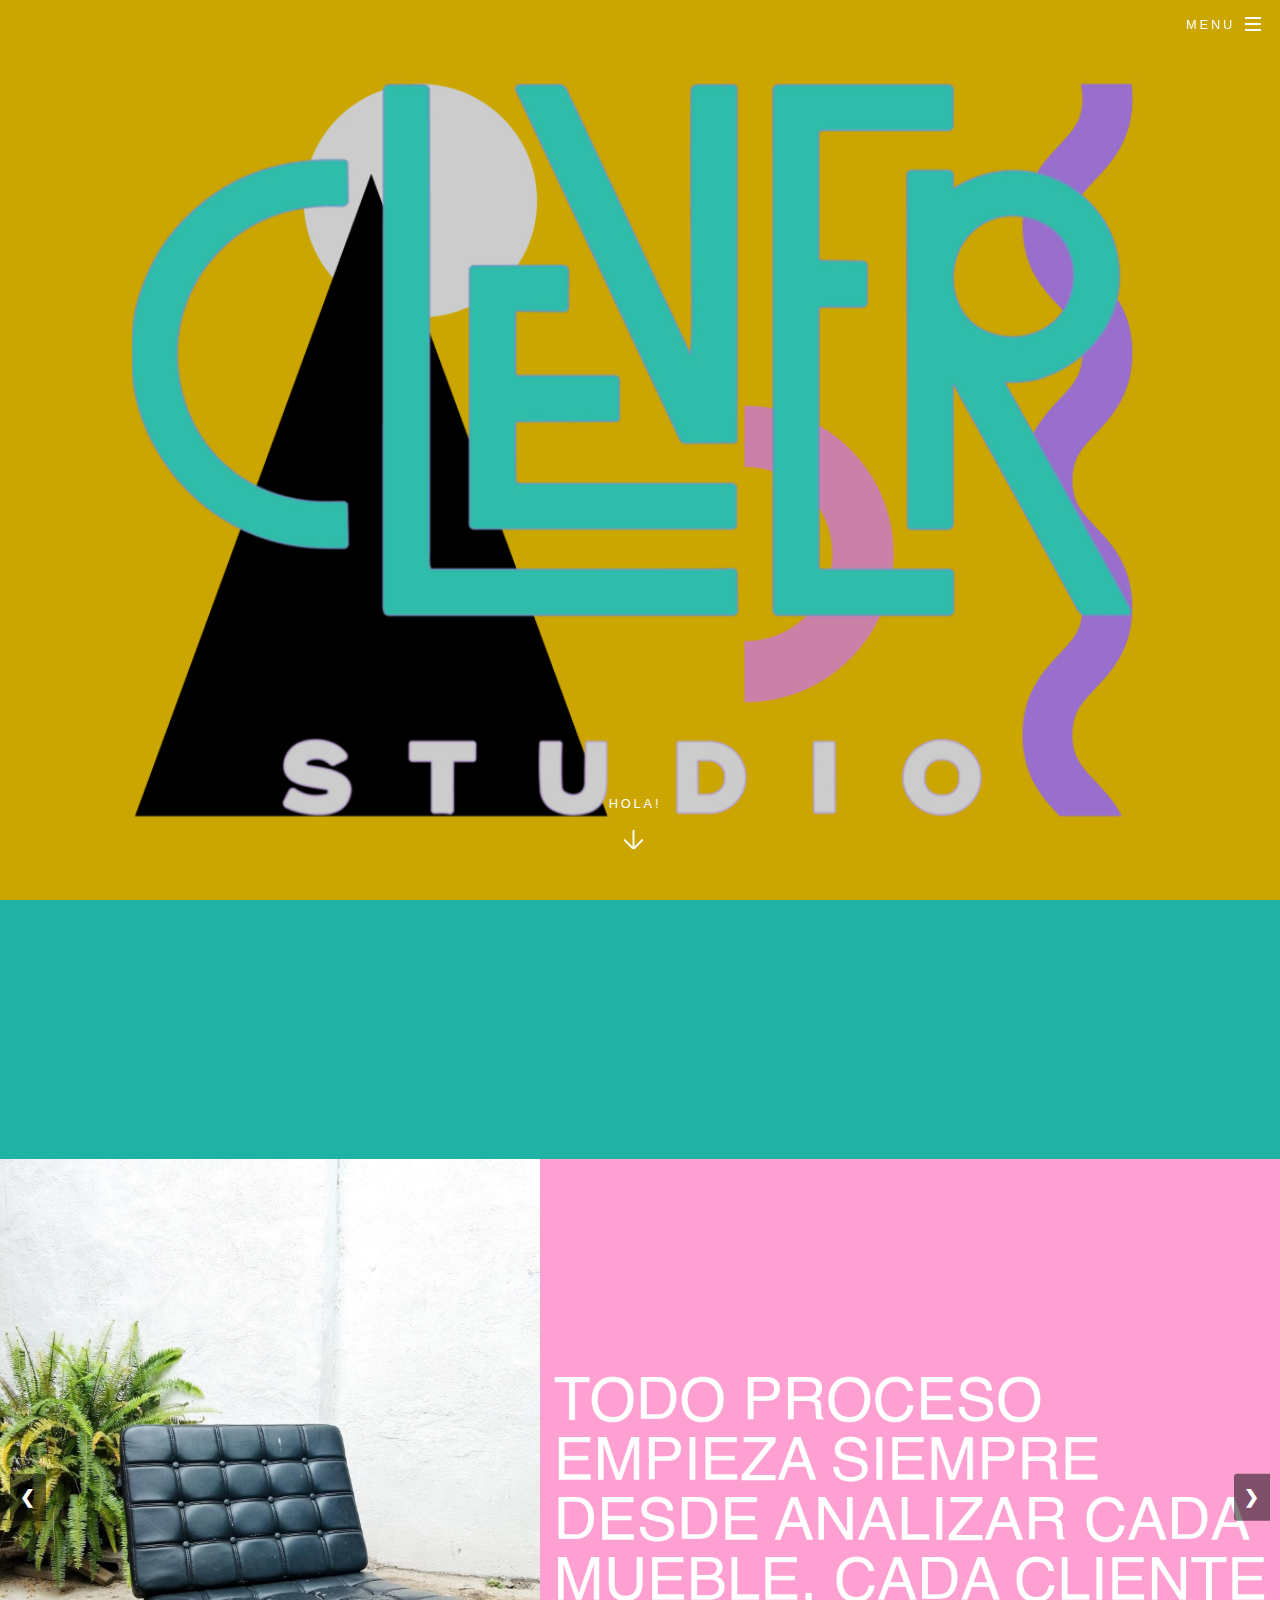
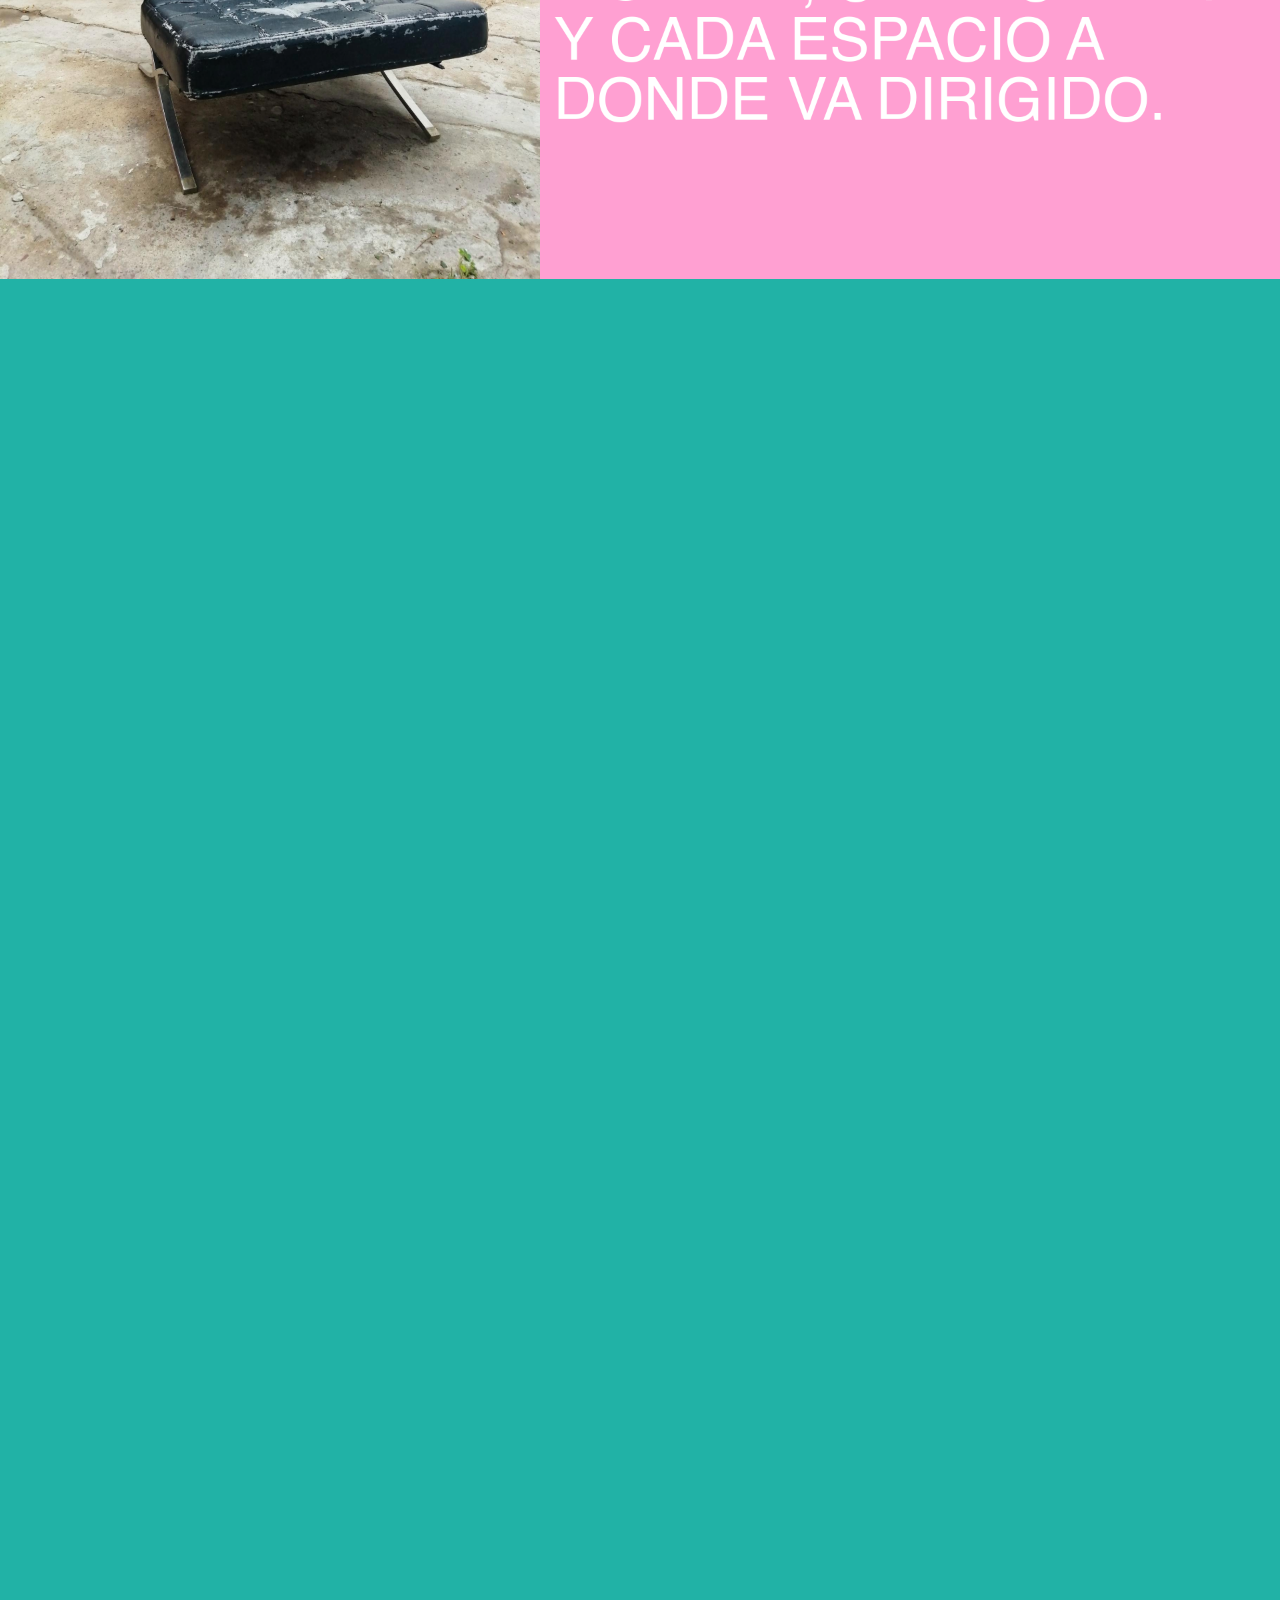
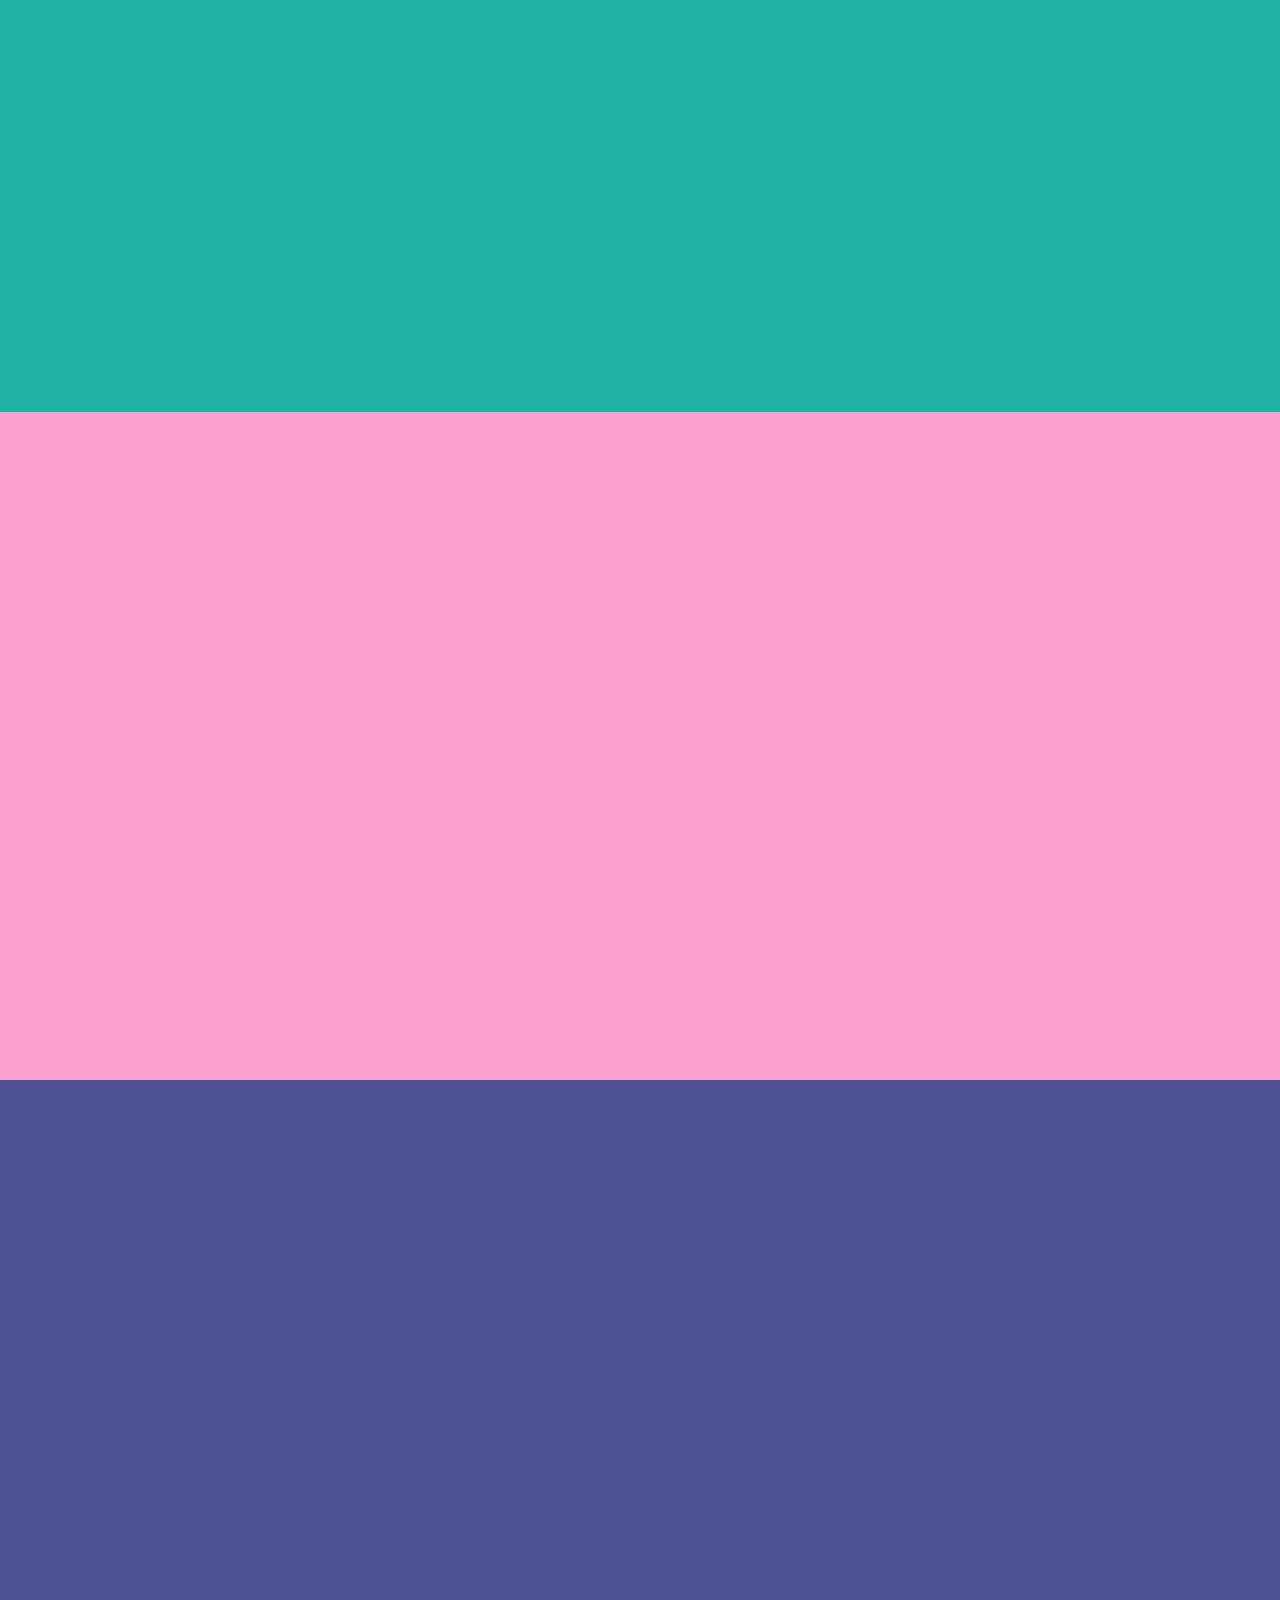
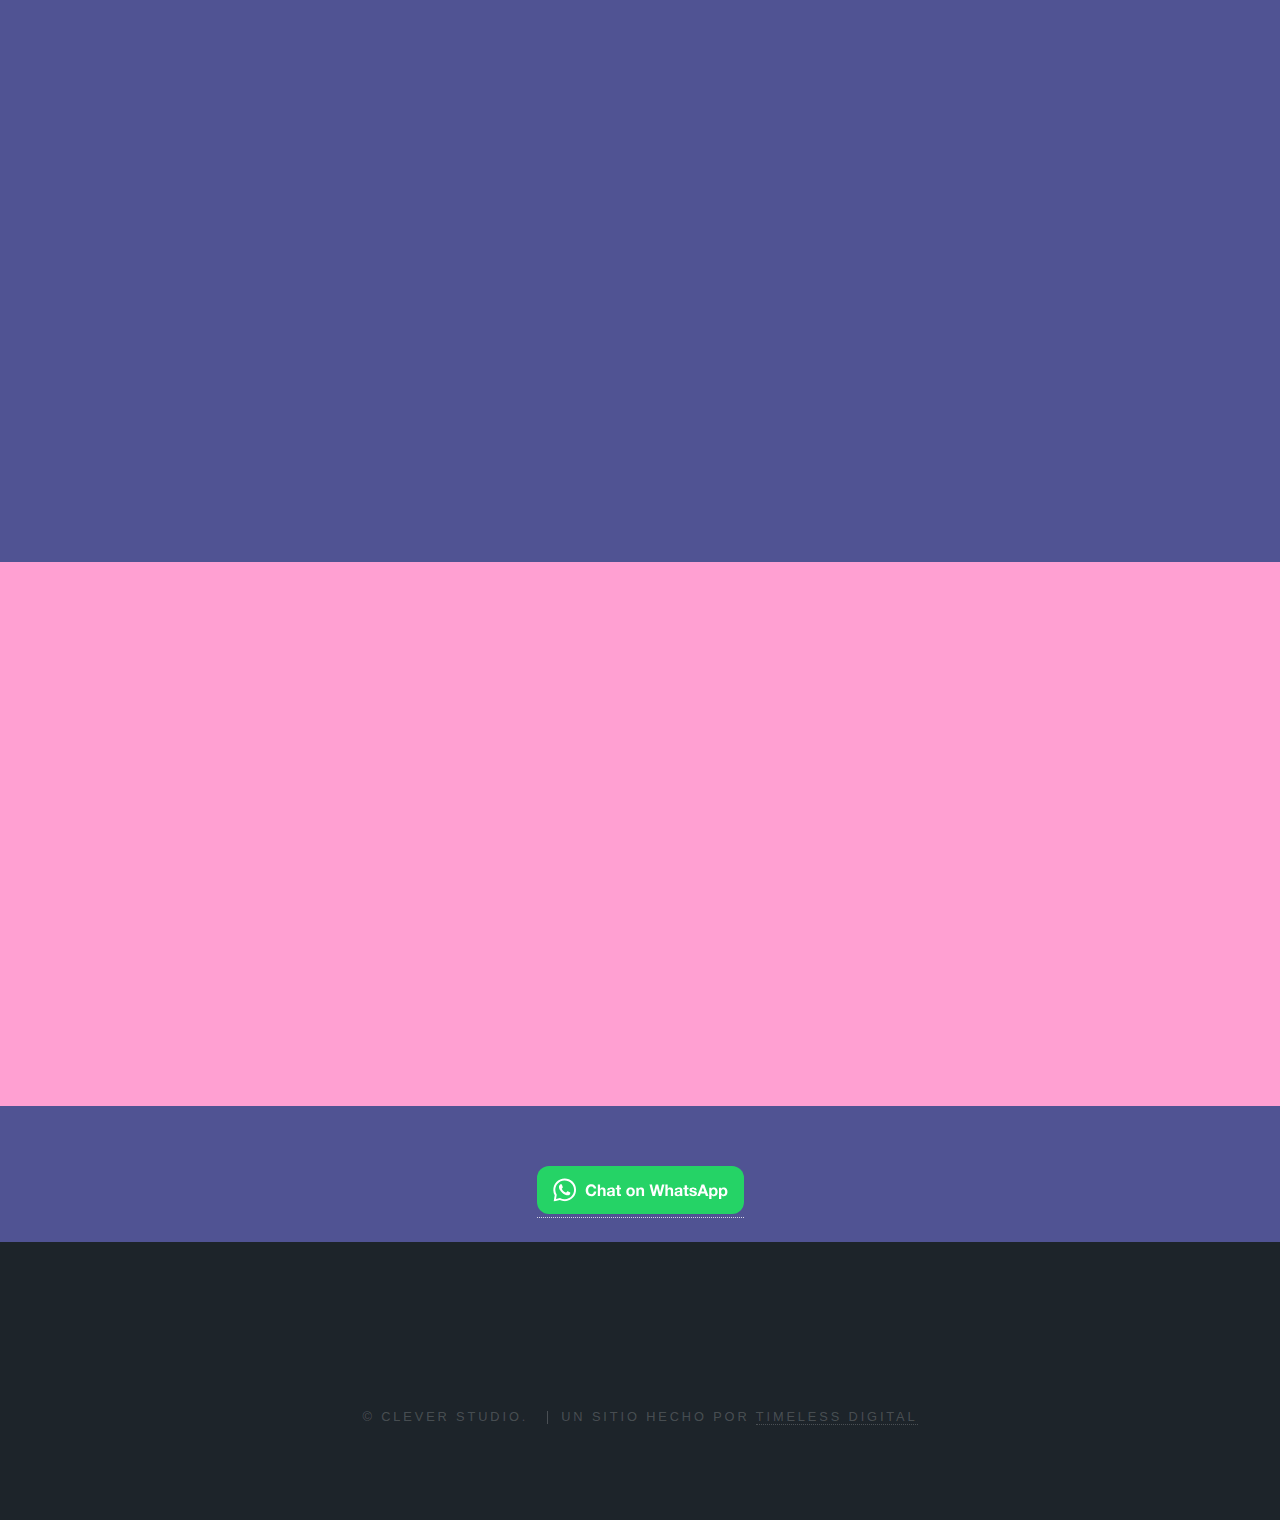
==== commit dad88e60: "ssd" ====
--- a/index.html
+++ b/index.html
@@ -167,240 +167,191 @@
 
 
 
-<!--grid with modals-->
-<section id="new-slideshow" class="wrapper style1 special">
-  <h2>PIEZAS DESTACADAS</h2>
-  <div class="grid-container">
-    <div class="grid-item" data-aos="fade-up">
-      <a href="#modal1" class="modal-open">
-        <img src="images/GRID/Banca Ale Jazo/IMG_20221007_105053.jpg" alt="Image 1">
-      </a>
-      <div id="modal1" class="modal">
-        <div class="modal-content">
-          <span class="close">&times;</span>
-          <img src="images/GRID/Banca Ale Jazo/IMG_20220926_143646.jpg" alt="Image 1">
-          <img src="images/GRID/Banca Ale Jazo/IMG_20221007_105028.jpg" alt="Image 1">
-
-          <img src="images/GRID/Banca Ale Jazo/IMG_20221007_105053.jpg" alt="Image 1">
-
-          <img src="images/GRID/Banca Ale Jazo/IMG_20221007_105205.jpg" alt="Image 1">
-
-          <img src="images/GRID/Banca Ale Jazo/IMG_20221007_105218.jpg" alt="Image 1">
-
-        </div>
-      </div>
+
+
+<section class="wrapper style1 special" id="three">
+  <h2 data-aos="fade-up">PROYECTOS DESTACADOS</h2>
+
+  <div class="gallery" style="align-content: center;">
+    <img src="images/GRID/Banca Ale Jazo/IMG_20221007_105053.jpg" alt="Image 1" onclick="openModal(1)" data-aos="fade-up">
+    <img src="images/GRID/Librero Navajo/IMG_20210721_173855.jpg" alt="Image 2" onclick="openModal(2)" data-aos="fade-up" data-aos-delay="100">
+    <img src="images/GRID/Mesa de Media Luna/IMG_20210331_164738.jpg" alt="Image 3" onclick="openModal(3)" data-aos="fade-up" data-aos-delay="200">
+    <img src="images/GRID/Sillas Jusely/DSC00300.jpg" alt="Image 4" onclick="openModal(4)" data-aos="fade-up" data-aos-delay="300">
+    <img src="images/GRID/Pardo Cafe/IMG_20230417_135319.jpg" alt="Image 5" onclick="openModal(5)" data-aos="fade-up" data-aos-delay="400">
+    <img src="images/GRID/SALA MIAU/IMG_20230525_154146.jpg" alt="Image 6" onclick="openModal(6)" data-aos="fade-up" data-aos-delay="500">
+    <img src="images/GRID/Sofá Cama Azul/IMG_20210422_115710.jpg" alt="Image 7" onclick="openModal(7)" data-aos="fade-up" data-aos-delay="600">
+    <img src="images/GRID/Silla Ale Jazo/IMG_20230713_161625.jpg" alt="Image 8" onclick="openModal(8)" data-aos="fade-up" data-aos-delay="700">
+    <img src="images/GRID/Booth Amarillo/DSC00545.jpg" alt="Image 9" onclick="openModal(9)" data-aos="fade-up" data-aos-delay="800">
+</div>
+
+
+<div id="modal" class="modal">
+    <span class="close" onclick="closeModal()">&times;</span>
+    <div id="modal-content" class="modal-content">
+        <!-- Related images will be inserted here -->
     </div>
-    <div class="grid-item" data-aos="fade-up">
-      <a href="#modal2" class="modal-open">
-        <img src="images/GRID/Sofá Cama Azul/IMG_20210422_115552.jpg" alt="Image 2">
-      </a>
-      <div id="modal2" class="modal">
-        <div class="modal-content">
-          <span class="close">&times;</span>
-          <img src="images/GRID/Sofá Cama Azul/IMG_20210329_125359.jpg" alt="Image 2">
-          <img src="images/GRID/Sofá Cama Azul/IMG_20210422_115552.jpg" alt="Image 2">
-          <img src="images/GRID/Sofá Cama Azul/IMG_20210422_115710.jpg" alt="Image 2">
-          <img src="images/GRID/Sofá Cama Azul/IMG_20210422_115908.jpg" alt="Image 2">
-          <img src="images/GRID/Sofá Cama Azul/IMG_20210422_115836.jpg" alt="Image 2">
-
-        </div>
-      </div>
-    </div>
-    <div class="grid-item" data-aos="fade-up">
-      <a href="#modal3" class="modal-open">
-        <img src="images/GRID/Librero Navajo/IMG_20210721_172347.jpg" alt="Image 3">
-      </a>
-      <div id="modal3" class="modal">
-        <div class="modal-content">
-          <span class="close">&times;</span>
-          <img src="images/GRID/Librero Navajo/IMG_20210721_172324.jpg" alt="Image 3">
-          <img src="images/GRID/Librero Navajo/IMG_20210721_172347.jpg">
-          <img src="images/GRID/Librero Navajo/IMG_20210721_173908.jpg" alt="Image 3">
-          
-        </div>
-      </div>
-    </div>
-    <div class="grid-item" data-aos="fade-up">
-      <a href="#modal4" class="modal-open">
-        <img src="images/GRID/Mesa de Media Luna/IMG_20210331_164647.jpg" alt="Image 4">
-      </a>
-      <div id="modal4" class="modal">
-        <div class="modal-content">
-          <span class="close">&times;</span>
-          <img src="images/GRID/Mesa de Media Luna/IMG_20210317_163713.jpg" alt="Image 4">
-          <img src="images/GRID/Mesa de Media Luna/IMG_20210331_164354.jpg" alt="Image 4">
-          <img src="images/GRID/Mesa de Media Luna/IMG_20210331_164622.jpg" alt="Image 4">
-          <img src="images/GRID/Mesa de Media Luna/IMG_20210331_164647.jpg" alt="Image 4">
-          <img src="images/GRID/Mesa de Media Luna/IMG_20210331_164738.jpg" alt="Image 4">
-        </div>
-      </div>
-    </div>
-    <div class="grid-item" data-aos="fade-up">
-      <a href="#modal5" class="modal-open">
-        <img src="images/GRID/Pardo Cafe/IMG_20230417_135328.jpg" alt="Image 5">
-      </a>
-      <div id="modal5" class="modal">
-        <div class="modal-content">
-          <span class="close">&times;</span>
-          <img src="images/GRID/Pardo Cafe/IMG_20230417_135337 (1).jpg" alt="Image 5">
-          <img src="images/GRID/Pardo Cafe/IMG_20230412_115401.jpg" alt="Image 5">
-          <img src="images/GRID/Pardo Cafe/IMG_20230417_135443.jpg" alt="Image 5">
-          <img src="images/GRID/Pardo Cafe/IMG_20230417_135230.jpg" alt="Image 5">
-          <img src="images/GRID/Pardo Cafe/IMG_20230417_135337 (1).jpg" alt="Image 5">
-          
-        </div>
-      </div>
-    </div>
-    <div class="grid-item" data-aos="fade-up">
-      <a href="#modal6" class="modal-open">
-        <img src="images/GRID/SALA MIAU/IMG_20230525_154156 (1).jpg" alt="Image 6">
-      </a>
-      <div id="modal6" class="modal">
-        <div class="modal-content">
-          <span class="close">&times;</span>
-          <img src="images/GRID/SALA MIAU/IMG_20230515_101232 (1).jpg" alt="Image 6">
-          <img src="images/GRID/SALA MIAU/IMG_20230525_154007.jpg" alt="Image 6">
-          <img src="images/GRID/SALA MIAU/IMG_20230525_154131.jpg" alt="Image 6">
-          <img src="images/GRID/SALA MIAU/IMG_20230525_154225.jpg" alt="Image 6">
-          <img src="images/GRID/SALA MIAU/IMG_20230525_155355.jpg" alt="Image 6">
-
-
-
-
-        </div>
-      </div>
-    </div>
-    <div class="grid-item" data-aos="fade-up">
-      <a href="#modal7" class="modal-open">
-        <img src="images/GRID/Silla Ale Jazo/IMG_20230713_161614.jpg" alt="Image 7">
-      </a>
-      <div id="modal7" class="modal">
-        <div class="modal-content">
-          <span class="close">&times;</span>
-          <img src="images/GRID/Silla Ale Jazo/IMG_20230613_134935.jpg" alt="Image 7">
-          <img src="images/GRID/Silla Ale Jazo/IMG_20230713_161625.jpg" alt="Image 7">
-          <img src="images/GRID/Silla Ale Jazo/IMG_20230713_161639.jpg" alt="Image 7">
-          <img src="images/GRID/Silla Ale Jazo/IMG_20230713_162016.jpg" alt="Image 7">
-          <img src="images/GRID/Silla Ale Jazo/IMG_20230713_164307.jpg" alt="Image 7">
-        </div>
-      </div>
-    </div>
-    <div class="grid-item" data-aos="fade-up">
-      <a href="#modal8" class="modal-open">
-        <img src="images/GRID/Sillas Jusely/DSC00287.jpg" alt="Image 8">
-      </a>
-      <div id="modal8" class="modal">
-        <div class="modal-content">
-          <span class="close">&times;</span>
-          <img src="images/GRID/Sillas Jusely/IMG_20210817_160211.jpg" alt="Image 8">
-          <img src="images/GRID/Sillas Jusely/DSC00283.jpg" alt="Image 8">
-          <img src="images/GRID/Sillas Jusely/DSC00300.jpg" alt="Image 8">
-          <img src="images/GRID/Sillas Jusely/DSC00298.jpg" alt="Image 8">
-          <img src="images/GRID/Sillas Jusely/DSC00288.jpg" alt="Image 8">
-
-        </div>
-      </div>
-    </div>
-    <div class="grid-item" data-aos="fade-up">
-      <a href="#modal9" class="modal-open">
-        <img src="images/GRID/Sillas Naranjas/DSC00329.jpg" alt="Image 9">
-      </a>
-      <div id="modal9" class="modal">
-        <div class="modal-content">
-          <span class="close">&times;</span>
-          <img src="images/GRID/Sillas Naranjas/DSC00254.jpg" alt="Image 9">
-          <img src="images/GRID/Sillas Naranjas/DSC00320.jpg" alt="Image 9">
-          <img src="images/GRID/Sillas Naranjas/DSC00325.jpg" alt="Image 9">
-          <img src="images/GRID/Sillas Naranjas/DSC00326.jpg" alt="Image 9">
-          <img src="images/GRID/Sillas Naranjas/DSC00327.jpg" alt="Image 9">
- 
-
-        </div>
-      </div>
-    </div>
-  </div>
+</div>
+
+<script>
+  function openModal(imageIndex) {
+    const modal = document.getElementById('modal');
+    const modalContent = document.getElementById('modal-content');
+
+    // Clear previous content
+    modalContent.innerHTML = '';
+
+    // Add related images based on clicked image index
+    let relatedImages = [];
+
+    switch(imageIndex) {
+      case 1:
+        relatedImages = [
+          'images/GRID/Banca Ale Jazo/baj1.jpg',
+          'images/GRID/Banca Ale Jazo/baj3.jpg',
+          'images/GRID/Banca Ale Jazo/baj5.jpg',
+          'images/GRID/Banca Ale Jazo/baj7.jpg',
+          'images/GRID/Banca Ale Jazo/baj10.jpg',
+        ];
+        break;
+      case 2:
+        relatedImages = [
+          'images/grid/librero navajo/ln-1.jpg',
+          'images/grid/librero navajo/ln-3.jpg',
+          'images/grid/librero navajo/ln-5.jpg',
+          'images/grid/librero navajo/ln-7.jpg',
+          'images/grid/librero navajo/ln-2.jpg'
+        ];
+        break;
+      case 3:
+        relatedImages = [
+          'images/grid/mesa de media luna/mml-1.jpg',
+          'images/grid/mesa de media luna/mml-2.jpg',
+          'images/grid/mesa de media luna/mml-3.jpg',
+          'images/grid/mesa de media luna/mml-5.jpg',
+          'images/grid/mesa de media luna/mml-6.jpg'
+        ];
+        break;
+      case 4:
+        relatedImages = [
+          'images/GRID/Sillas Jusely/sj-12.jpg',
+          'images/GRID/Sillas Jusely/sj-2.jpg',
+          'images/GRID/Sillas Jusely/sj-4.jpg',
+          'images/GRID/Sillas Jusely/sj-7.jpg',
+          'images/GRID/Sillas Jusely/sj-9.jpg'
+        ];
+        break;
+      case 5:
+        relatedImages = [
+          'images/GRID/Pardo Cafe/pardo-1.jpg',
+          'images/GRID/Pardo Cafe/pardo-2.jpg',
+          'images/GRID/Pardo Cafe/pardo-3.jpg',
+          'images/GRID/Pardo Cafe/pardo-4.jpg',
+          'images/GRID/Pardo Cafe/pardo-5.jpg'
+        ];
+        break;
+      case 6:
+        relatedImages = [
+          'images/GRID/SALA MIAU/sm-1.jpg',
+          'images/GRID/SALA MIAU/sm-2.jpg',
+          'images/GRID/SALA MIAU/sm-3.jpg',
+          'images/GRID/SALA MIAU/sm-4.jpg',
+          'images/GRID/SALA MIAU/sm-5.jpg',
+        ];
+        break;
+      case 7:
+        relatedImages = [
+          'images/GRID/Sofá Cama Azul/sca-1.jpg',
+          'images/GRID/Sofá Cama Azul/sca-2.jpg',
+          'images/GRID/Sofá Cama Azul/sca-3.jpg',
+          'images/GRID/Sofá Cama Azul/sca-4.jpg',
+          'images/GRID/Sofá Cama Azul/sca-5.jpg',
+        ];
+        break;
+      case 8:
+        relatedImages = [
+          'images/GRID/Silla Ale Jazo/saj-1.jpg',
+          'images/GRID/Silla Ale Jazo/saj-2.jpg',
+          'images/GRID/Silla Ale Jazo/saj-3.jpg',
+          'images/GRID/Silla Ale Jazo/saj-4.jpg',
+          'images/GRID/Silla Ale Jazo/saj-5.jpg',
+        ];
+        break;
+      case 9:
+        relatedImages = [
+          'images/GRID/Booth Amarillo/ba-1.jpg',
+          'images/GRID/Booth Amarillo/ba-2.jpg',
+          'images/GRID/Booth Amarillo/ba-3.jpg',
+          'images/GRID/Booth Amarillo/ba-4.jpg',
+          'images/GRID/Booth Amarillo/ba-5.jpg',
+        ];
+        break;
+    }
+
+    relatedImages.forEach(src => {
+      const img = document.createElement('img');
+      img.src = src;
+      img.alt = 'Related Image';
+      modalContent.appendChild(img);
+    });
+
+    modal.style.display = 'flex';
+  }
+
+  function closeModal() {
+    document.getElementById('modal').style.display = 'none';
+  }
+
+  window.onclick = function(event) {
+    const modal = document.getElementById('modal');
+    if (event.target == modal) {
+      modal.style.display = 'none';
+    }
+  }
+</script>
+<style>
+  body {
+      font-family: Arial, sans-serif;
+  }
+  .gallery {
+      display: flex;
+      flex-wrap: wrap;
+      gap: 10px;
+  }
+  .gallery img {
+      width: 30%;
+      cursor: pointer;
+  }
+  .modal {
+      display: none;
+      position: fixed;
+      top: 0;
+      left: 0;
+      width: 100%;
+      height: 100%;
+      background: rgba(0, 0, 0, 0.8);
+      justify-content: center;
+      align-items: center;
+  }
+  .modal-content {
+      background: white;
+      padding: 20px;
+      border-radius: 5px;
+      text-align: center;
+  }
+  .modal-content img {
+      width: 100%;
+      margin-bottom: 10px;
+  }
+  .close {
+      position: absolute;
+      top: 10px;
+      right: 20px;
+      color: white;
+      font-size: 30px;
+      cursor: pointer;
+  }
+</style>
 </section>
-
-<style>
-  .grid-container {
-    display: grid;
-    grid-template-columns: repeat(3, 1fr);
-    gap: 10px;
-  }
-  .grid-item {
-    position: relative;
-  }
-  .grid-item img {
-    width: 100%;
-    height: auto;
-    display: block;
-  }
-  .modal {
-    display: none;
-    position: fixed;
-    z-index: 1;
-    left: 0;
-    top: 0;
-    width: 100%;
-    height: 100%;
-    overflow: auto;
-    background-color: rgb(0,0,0);
-    background-color: rgba(0,0,0,0.4);
-  }
-  .modal-content {
-    background-color: #ffa0d2;
-    margin: 15% auto;
-    padding: 20px;
-    border: 1px solid #888;
-    width: 80%;
-  }
-  .close {
-    color: #aaa;
-    float: right;
-    font-size: 28px;
-    font-weight: bold;
-  }
-  .close:hover,
-  .close:focus {
-    color: black;
-    text-decoration: none;
-    cursor: pointer;
-  }
-</style>
-
-<script>
-  // Get the modal elements
-  var modals = document.querySelectorAll('.modal');
-
-  // Get the button that opens the modal
-  var modalBtns = document.querySelectorAll('.modal-open');
-
-  // Get the <span> element that closes the modal
-  var spans = document.getElementsByClassName("close");
-
-  // When the user clicks on the button, open the modal
-  modalBtns.forEach(function(btn, index) {
-    btn.onclick = function() {
-      modals[index].style.display = "block";
-    }
-  });
-
-  // When the user clicks on <span> (x), close the modal
-  Array.from(spans).forEach(function(span, index) {
-    span.onclick = function() {
-      modals[index].style.display = "none";
-    }
-  });
-
-  // When the user clicks anywhere outside of the modal, close it
-  window.onclick = function(event) {
-    if (event.target.classList.contains('modal')) {
-      event.target.style.display = "none";
-    }
-  }
-</script>
-
-
 
 
 
--- a/assets/css/main.css
+++ b/assets/css/main.css
@@ -2901,6 +2901,7 @@
 .wrapper.style1 {
   background-color: #21b2a6;
   color: #c8ece9;
+  align-content: center;
 }
 
 .wrapper.style1 strong,
@@ -4648,73 +4649,6 @@
 .grid-item:hover img {
   transform: scale(1..05); /* Zoom effect on hover */
 }
-/* Modal styling */
-.modal {
-  display: none; /* Hidden by default */
-  position: fixed;
-  z-index: 1000; /* High z-index to be on top */
-  left: 0;
-  top: 0;
-  width: 100%;
-  height: 100%;
-  overflow: auto;
-  background-color: rgba(0, 0, 0, 0.6); /* Semi-transparent background */
-  display: flex; /* Use flexbox */
-  justify-content: center; /* Center horizontally */
-  align-items: center; /* Center vertically */
-}
-
-.modal-content {
-  position: relative;
-  background-color: #ffa0d2; /* Pink background for the modal content */
-  padding: 40px; /* Increased padding for better spacing */
-  width: 80%; /* Adjusted width for larger appearance */
-  max-width: 800px; /* Maximum width */
-  height: 80%; /* Adjusted height for larger appearance */
-  max-height: 90%; /* Maximum height */
-  box-shadow: 0 4px 8px rgba(0, 0, 0, 0.1); /* Add a subtle shadow */
-  border-radius: 10px; /* Optional: Add rounded corners */
-  text-align: center; /* Center the text inside the modal */
-  overflow: auto; /* Allow scrolling if content is too large */
-}
-.close {
-  color: #aaa;
-  float: right;
-  font-size: 28px;
-  font-weight: bold;
-  position: absolute;
-  top: 10px;
-  right: 10px;
-}
-
-.close:hover,
-.close:focus {
-  color: black;
-  text-decoration: none;
-  cursor: pointer;
-}
-
-/* Responsive adjustments for modals */
-@media screen and (max-width: 100%) {
-  .modal-content {
-    width: 90%; /* Full width on smaller screens */
-  }
-}
-
-/* Clearfix for floated 'close' button */
-.close::after {
-  content: "";
-  display: table;
-  clear: both;
-}
-
-
-/* Clearfix for floated 'close' button */
-.close::after {
-  content: "";
-  display: table;
-  clear: both;
-}
 
 
   * {
@@ -4924,4 +4858,95 @@
         right: 10px;
     }
 
-    +    
+    body {
+      font-family: Arial, sans-serif;
+    }
+    
+ 
+    
+    .modal {
+      display: none;
+      position: fixed;
+      top: 0;
+      left: 0;
+      width: 100%;
+      height: 100%;
+      background-color: rgba(0, 0, 0, 0.8);
+      z-index: 1000;
+    }
+    
+    .modal-content {
+      position: relative;
+      background-color: #fff;
+      margin: 10% auto;
+      padding: 20px;
+      width: 80%;
+      max-width: 800px;
+      max-height: 80%;
+      border-radius: 10px;
+      text-align: center;
+      overflow: auto;
+    }
+    
+    .close {
+      position: absolute;
+      top: 10px;
+      right: 10px;
+      font-size: 24px;
+      font-weight: bold;
+      cursor: pointer;
+    }
+    
+    .modal-gallery img {
+      width: 100%;
+      margin-bottom: 10px;
+    }
+    
+    body {
+      font-family: Arial, sans-serif;
+  }
+  .gallery {
+      display: flex;
+      flex-wrap: wrap;
+      gap: 10px;
+      justify-content: center; /* Center the gallery */
+      overflow: hidden; /* Hide overflow to remove scrolling */
+
+
+  }
+  .gallery img {
+      width: 30%;
+      cursor: pointer;
+  }
+  .modal {
+      display: none;
+      position: fixed;
+      top: 0;
+      left: 0;
+      width: 100%;
+      height: 100%;
+      background: rgba(0, 0, 0, 0.8);
+      justify-content: center;
+      align-items: center;
+  }
+  .modal-content {
+      background: white;
+      padding: 20px;
+      border-radius: 5px;
+      text-align: center;
+  }
+  .modal-content img {
+      width: 100%;
+      margin-bottom: 10px;
+  }
+  .close {
+      position: absolute;
+      top: 10px;
+      right: 20px;
+      color: white;
+      font-size: 30px;
+      cursor: pointer;
+  }
+
+  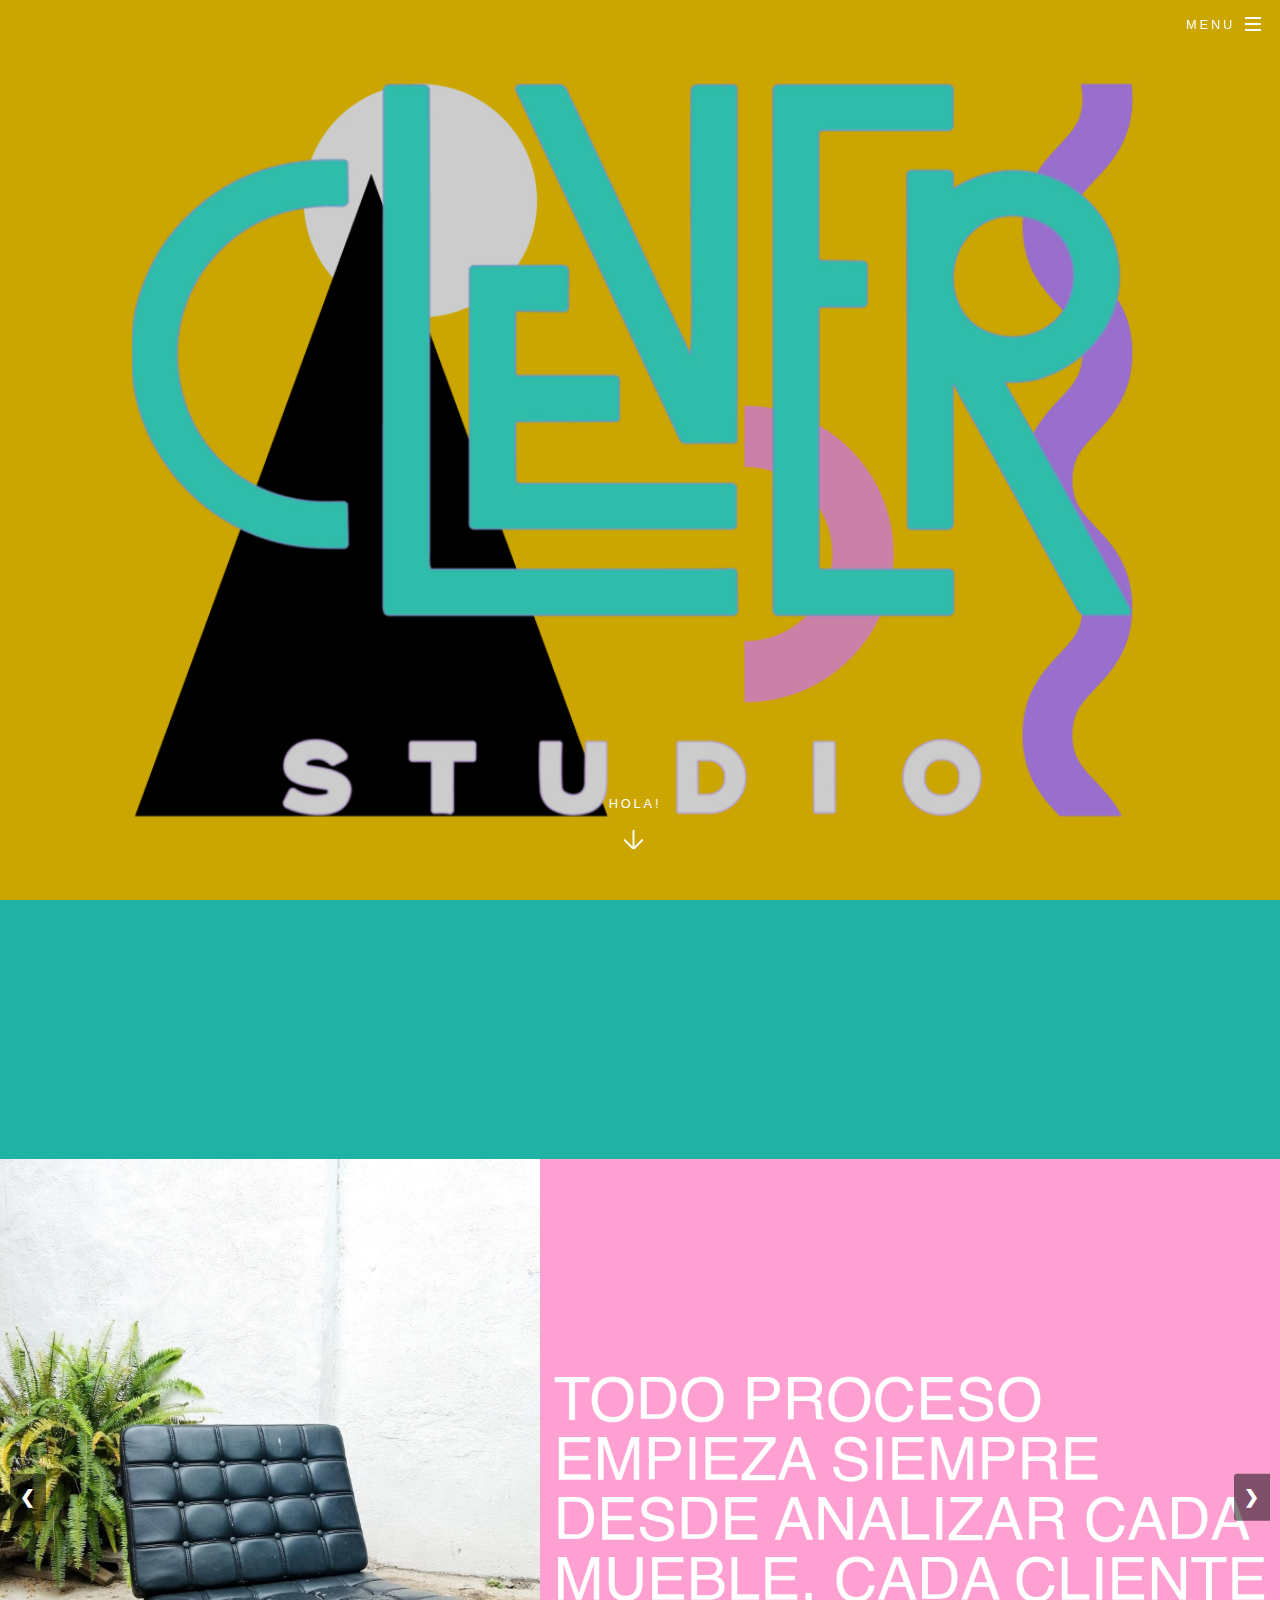
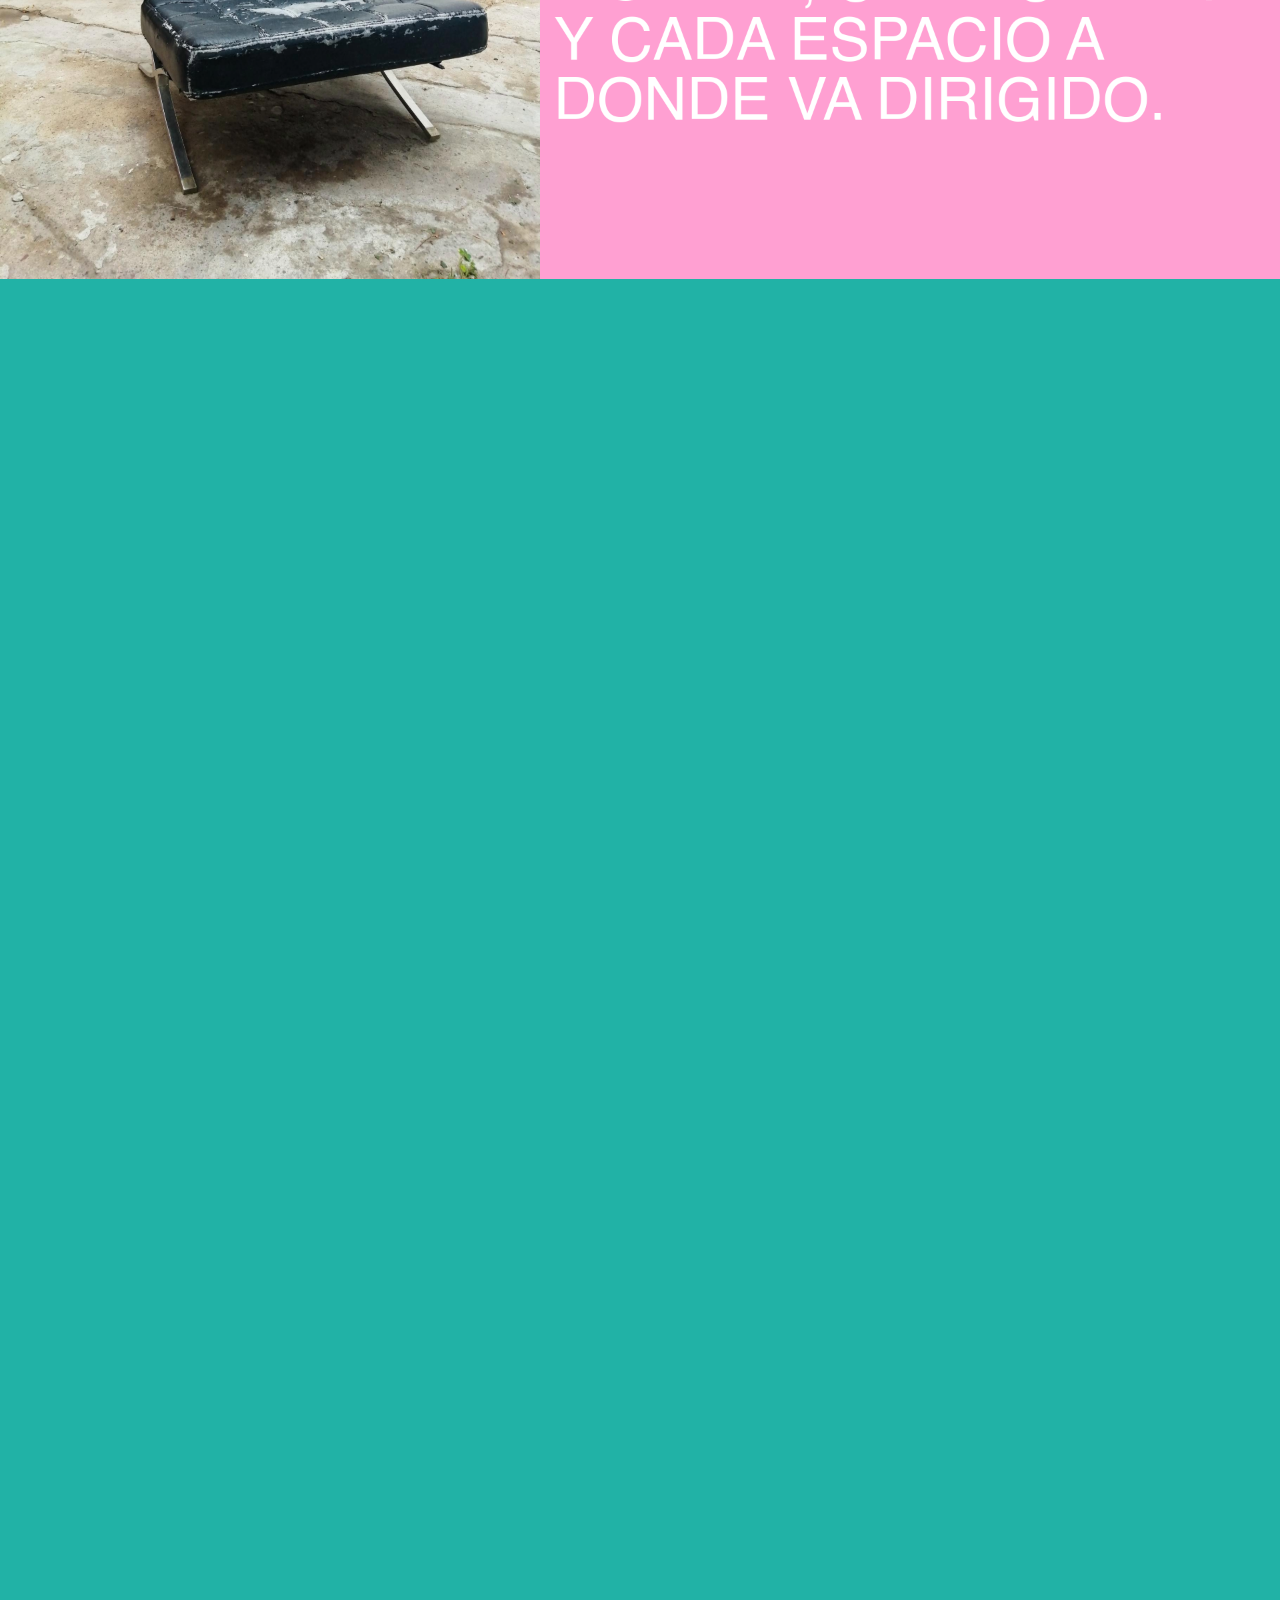
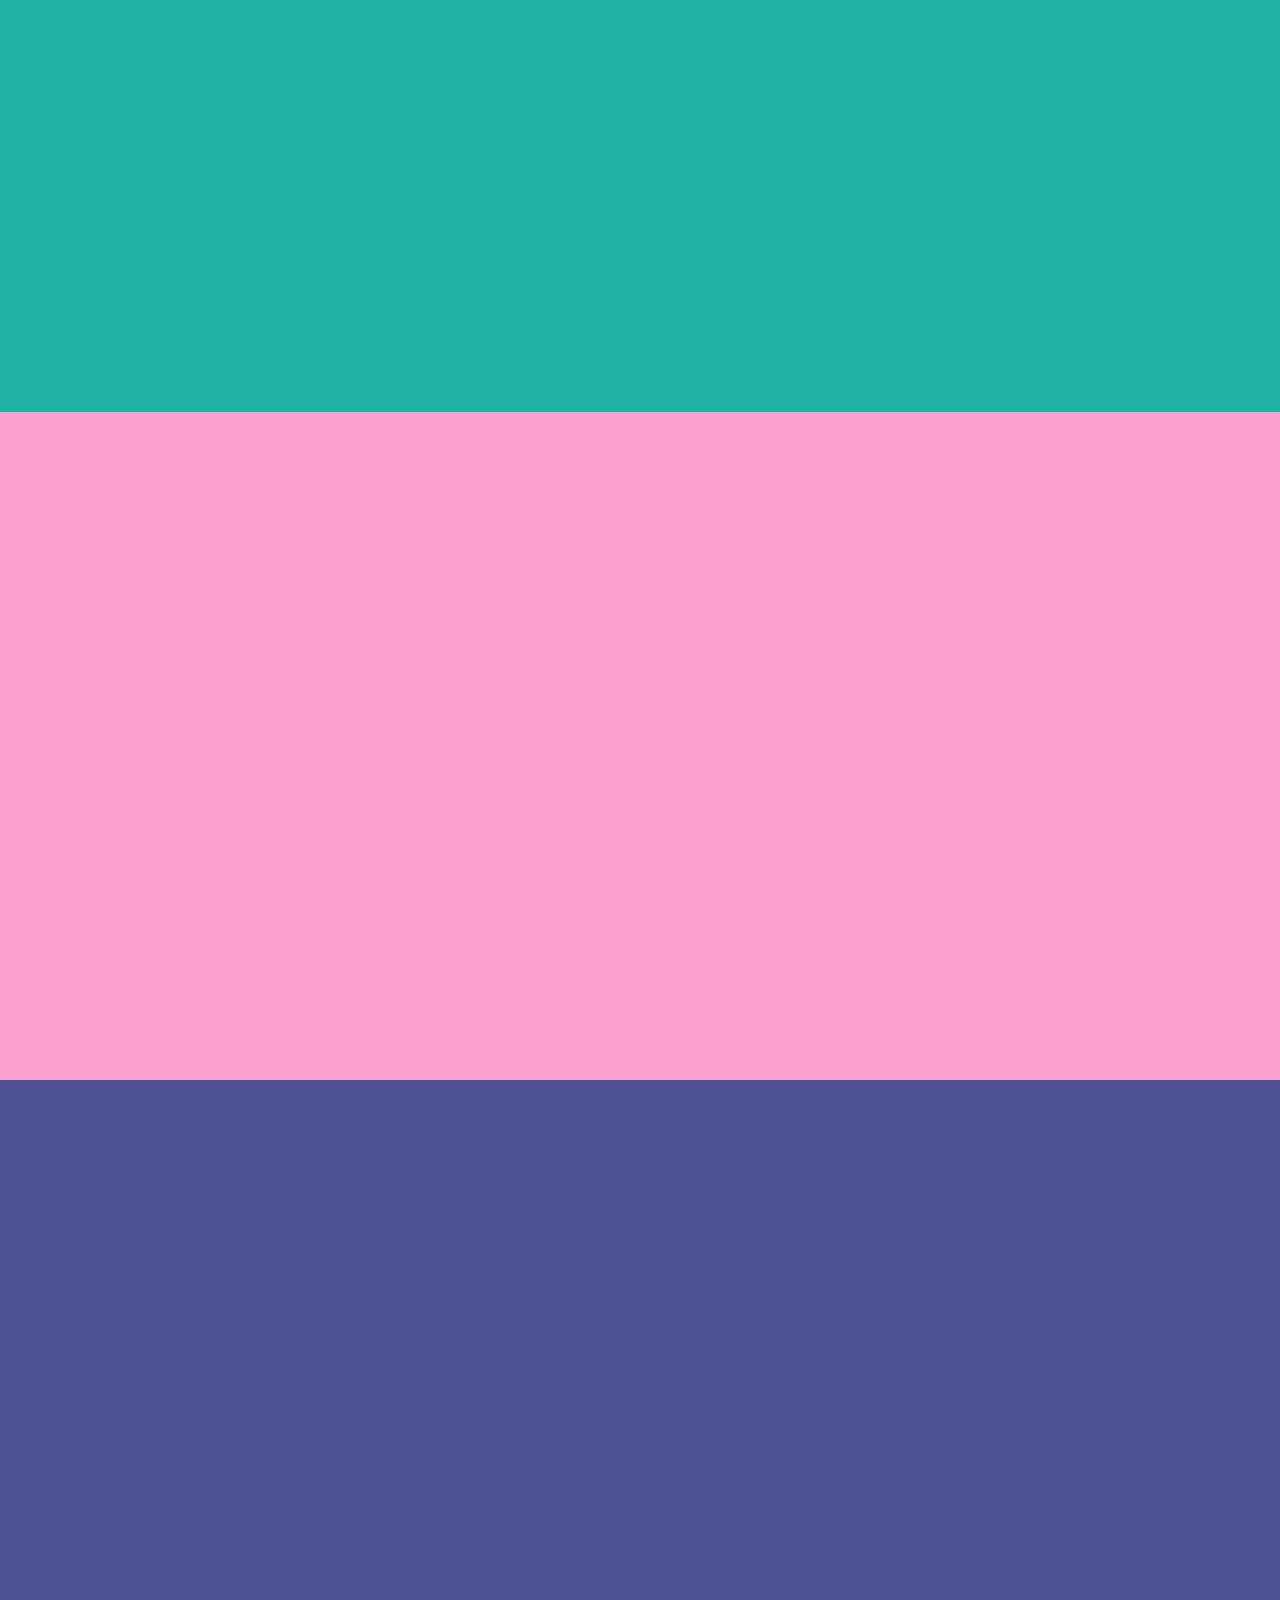
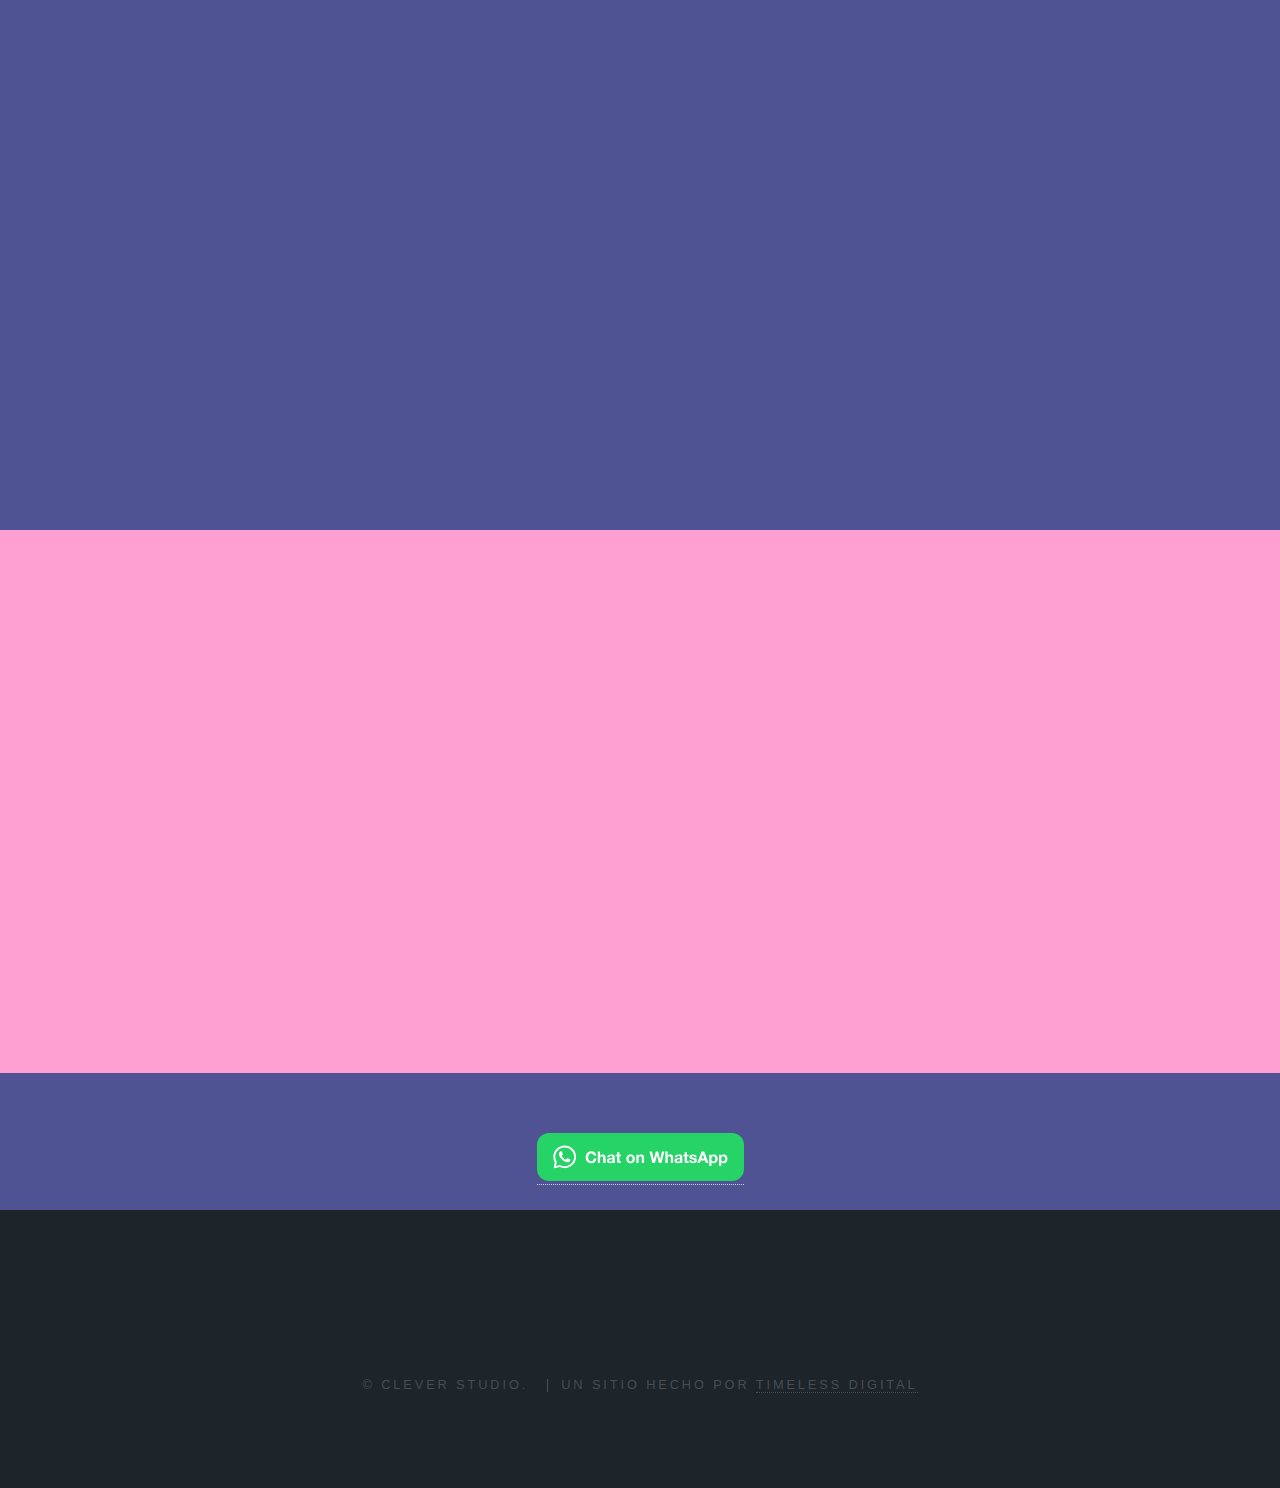
==== commit 81093ea4: "Update index.html" ====
--- a/index.html
+++ b/index.html
@@ -15,7 +15,7 @@
     </noscript>
 </head>
 <body class="landing is-preload">
-    <!-- Page Wrapper -->
+    <!-- Page Wrapperwererwe -->
     <div id="page-wrapper">
         <!-- Header -->
         <header id="header" class="alt">
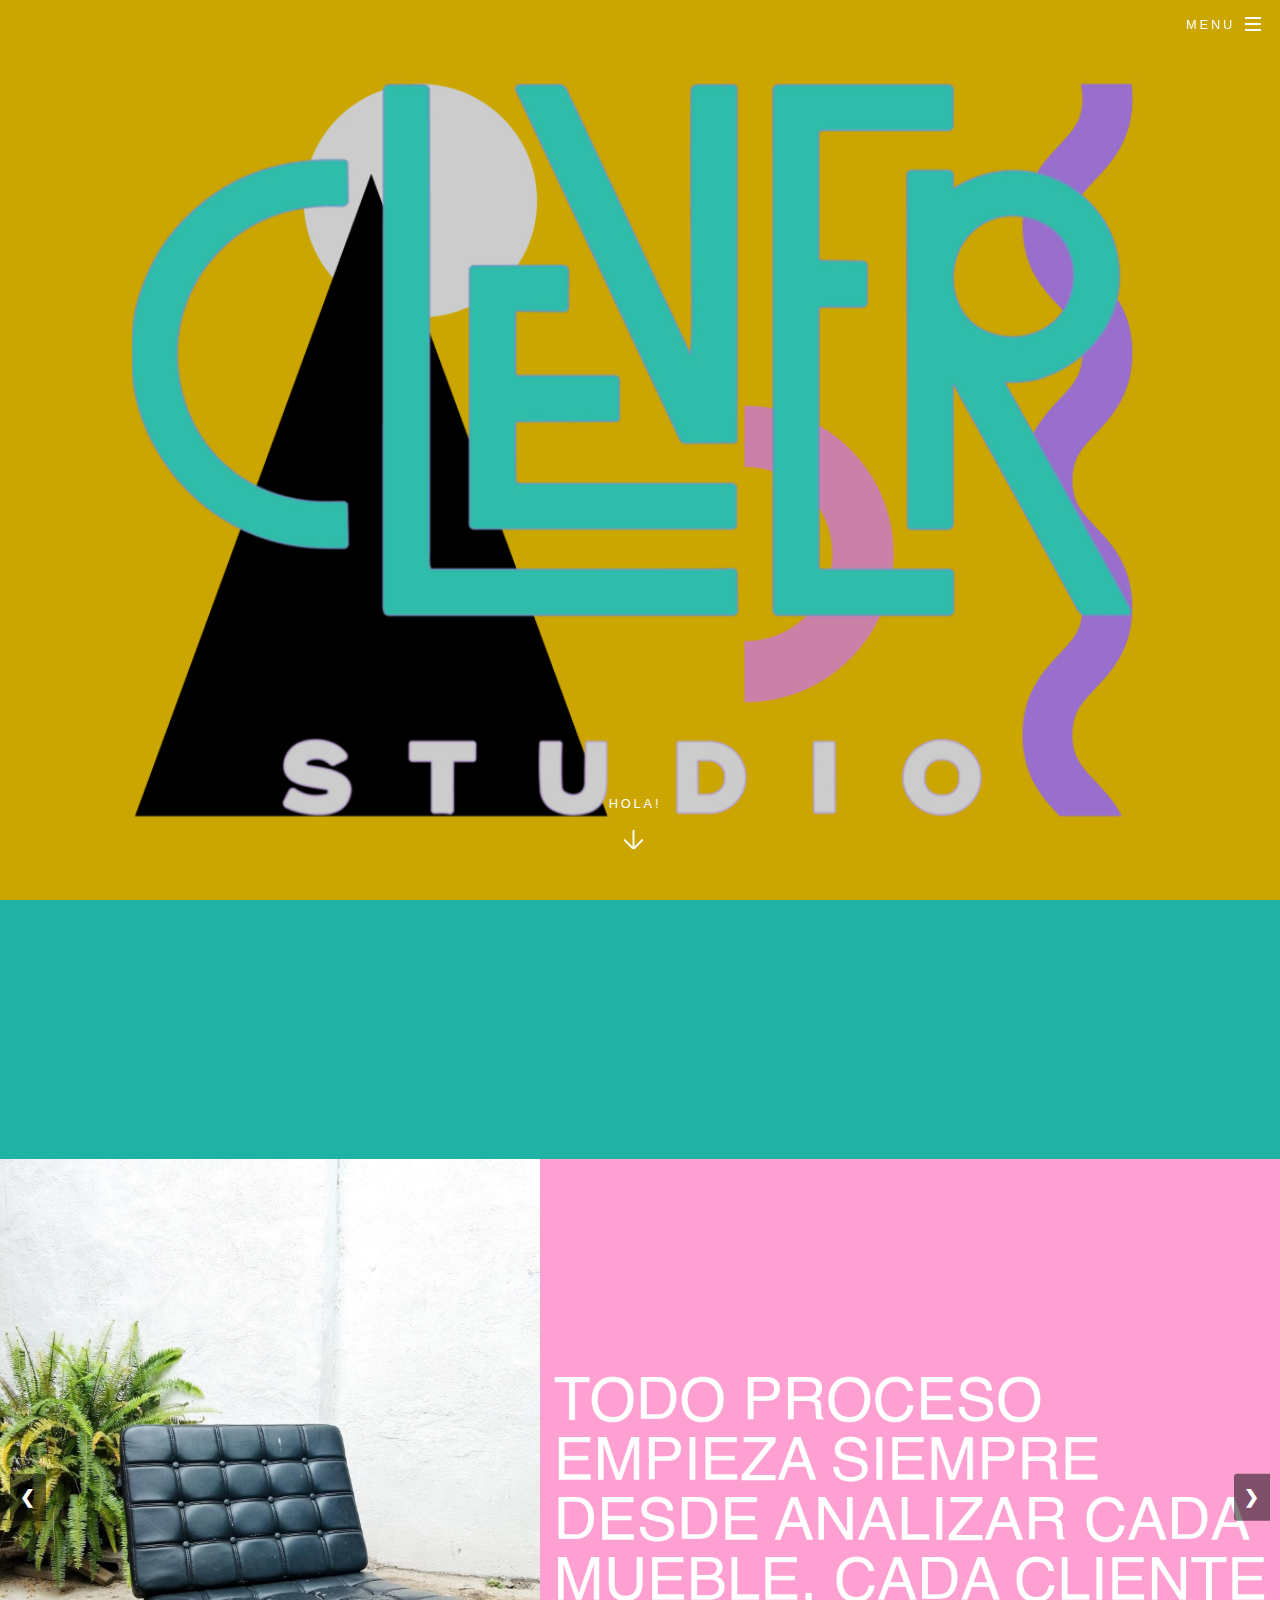
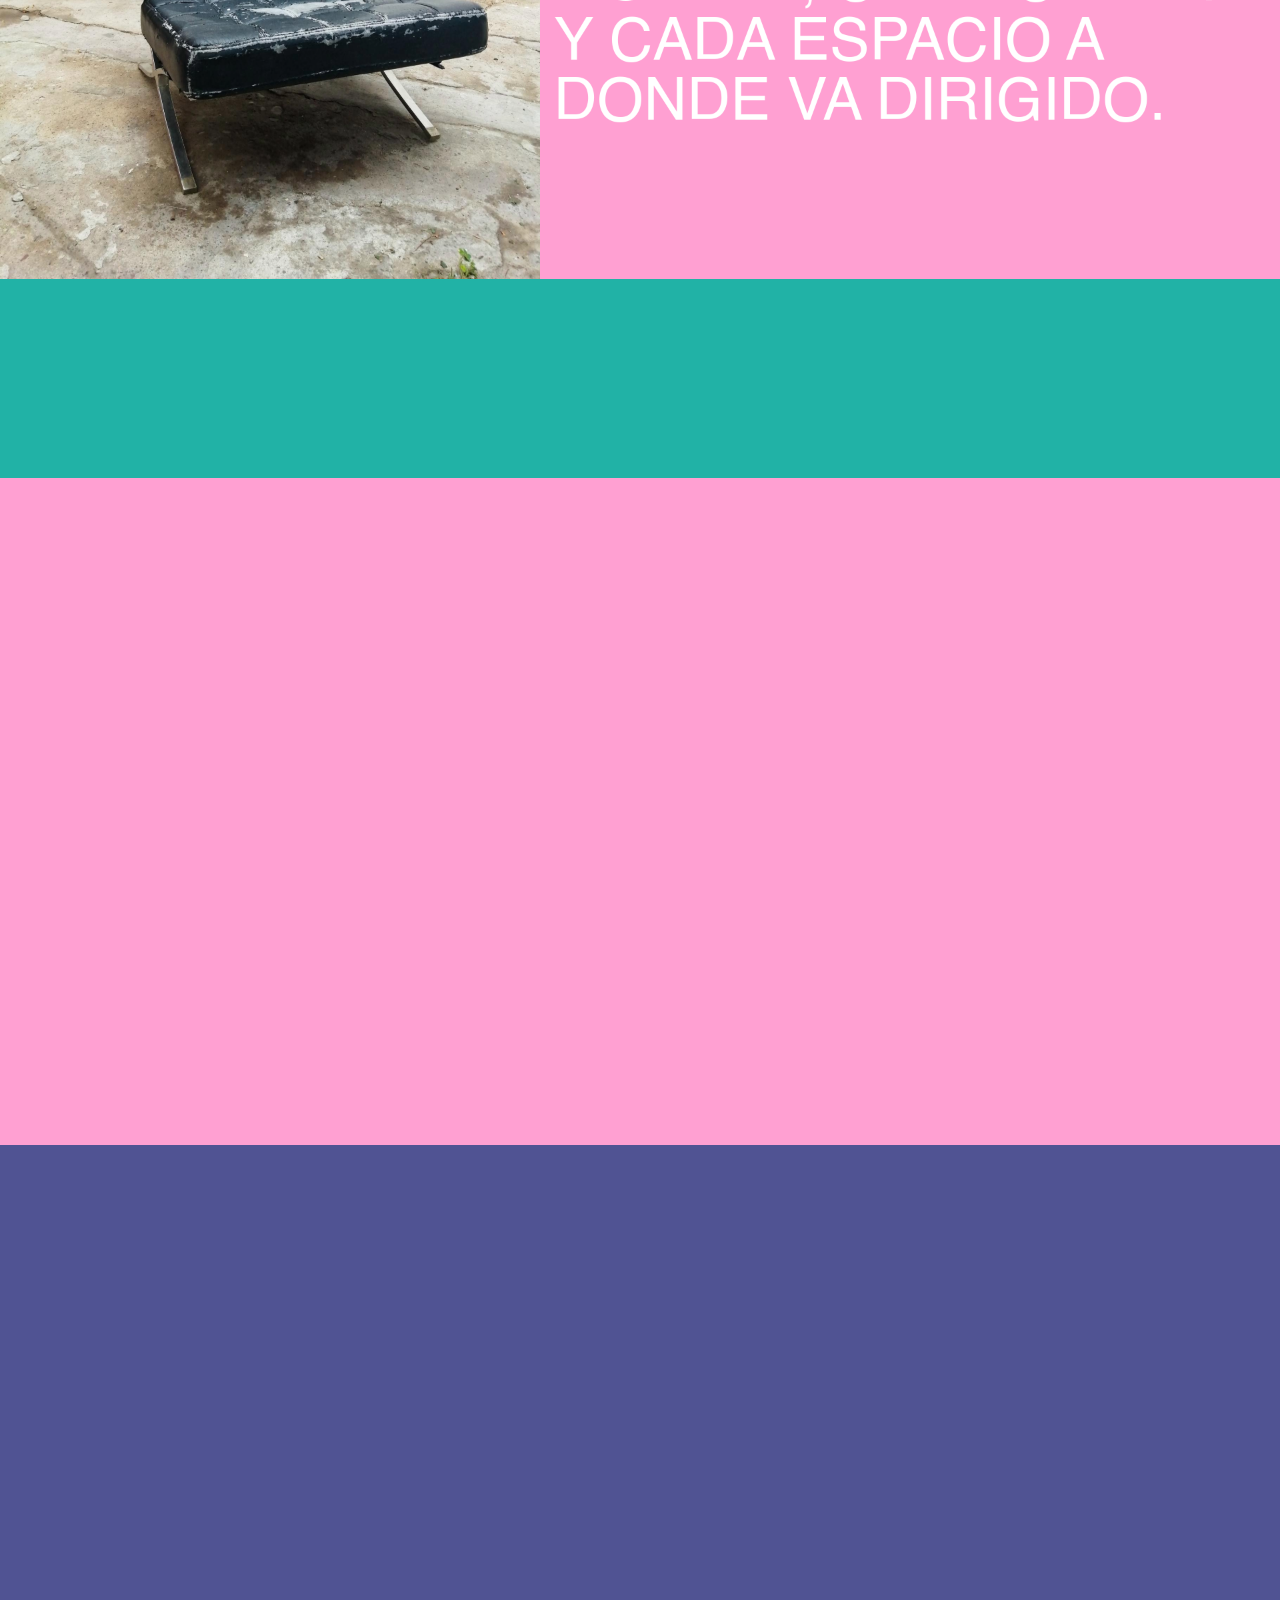
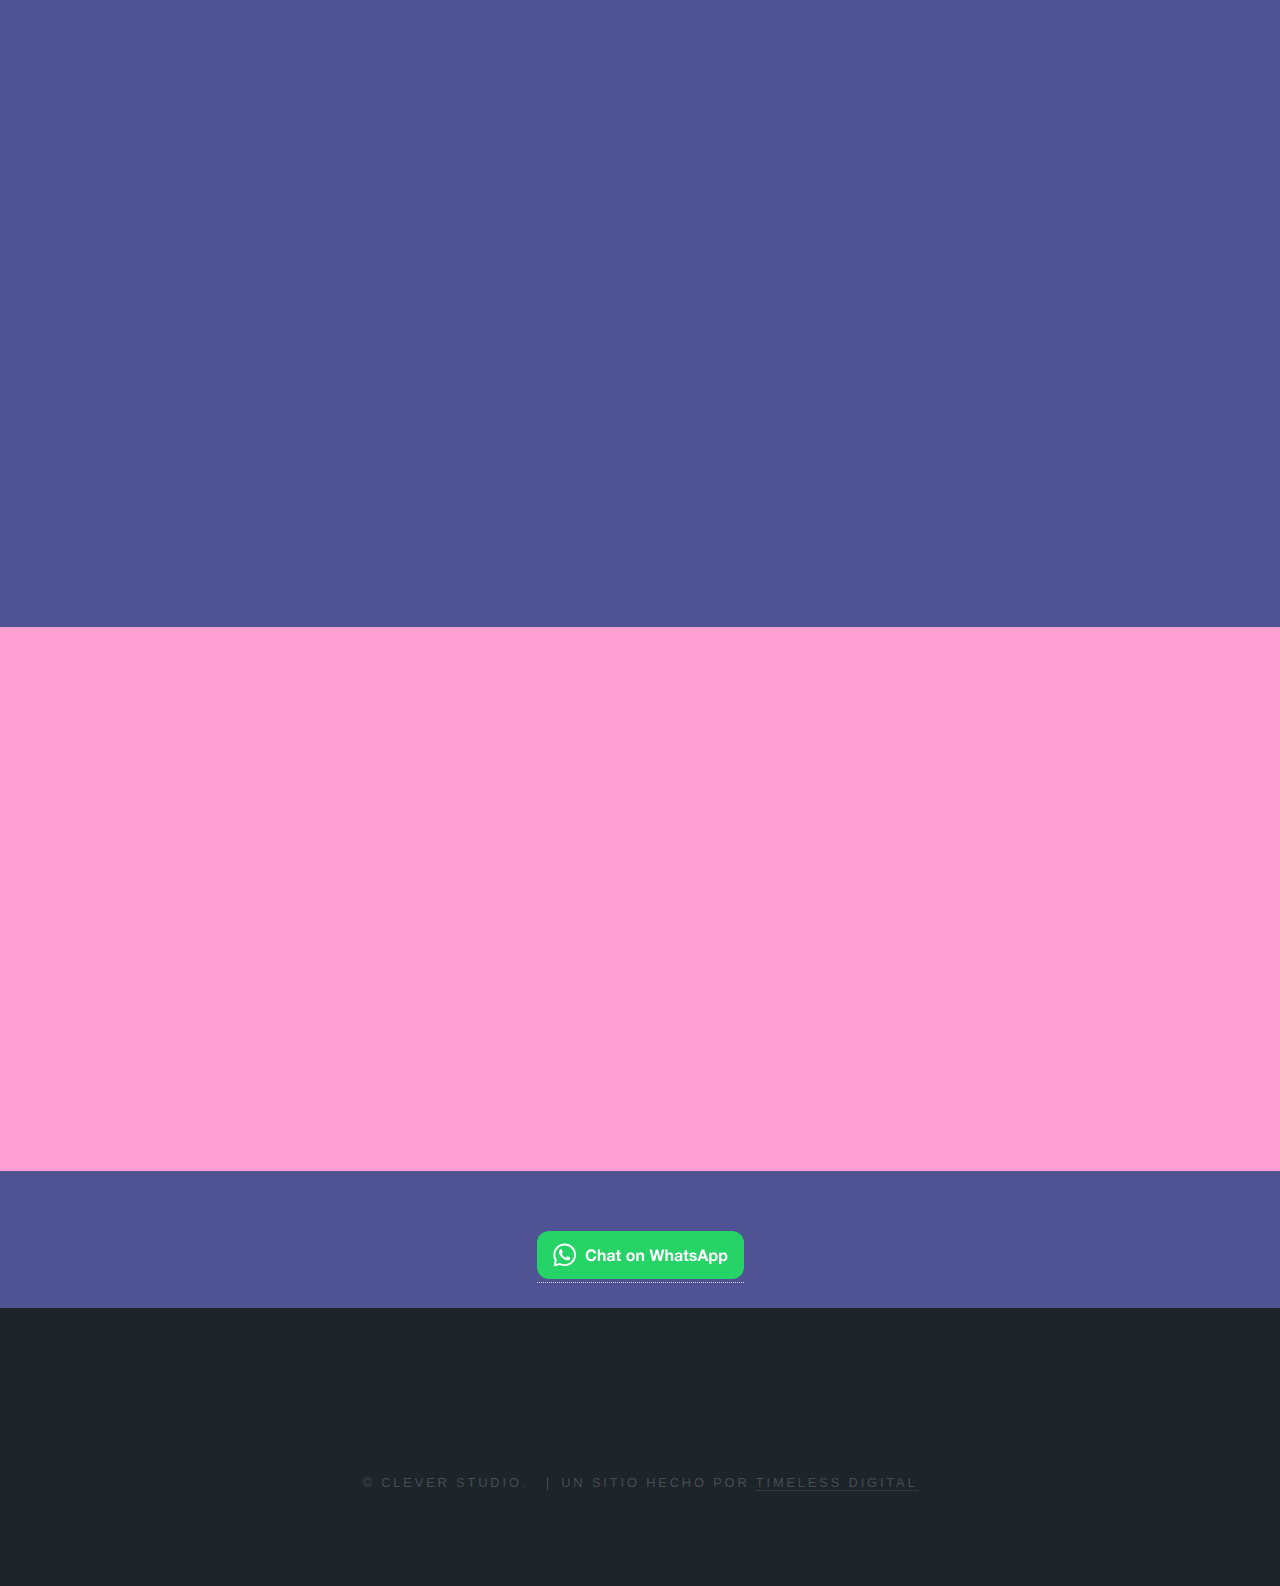
==== commit 98acd0d2: "Update index.html" ====
--- a/index.html
+++ b/index.html
@@ -173,15 +173,15 @@
   <h2 data-aos="fade-up">PROYECTOS DESTACADOS</h2>
 
   <div class="gallery" style="align-content: center;">
-    <img src="images/GRID/Banca Ale Jazo/IMG_20221007_105053.jpg" alt="Image 1" onclick="openModal(1)" data-aos="fade-up">
-    <img src="images/GRID/Librero Navajo/IMG_20210721_173855.jpg" alt="Image 2" onclick="openModal(2)" data-aos="fade-up" data-aos-delay="100">
-    <img src="images/GRID/Mesa de Media Luna/IMG_20210331_164738.jpg" alt="Image 3" onclick="openModal(3)" data-aos="fade-up" data-aos-delay="200">
-    <img src="images/GRID/Sillas Jusely/DSC00300.jpg" alt="Image 4" onclick="openModal(4)" data-aos="fade-up" data-aos-delay="300">
-    <img src="images/GRID/Pardo Cafe/IMG_20230417_135319.jpg" alt="Image 5" onclick="openModal(5)" data-aos="fade-up" data-aos-delay="400">
-    <img src="images/GRID/SALA MIAU/IMG_20230525_154146.jpg" alt="Image 6" onclick="openModal(6)" data-aos="fade-up" data-aos-delay="500">
-    <img src="images/GRID/Sofá Cama Azul/IMG_20210422_115710.jpg" alt="Image 7" onclick="openModal(7)" data-aos="fade-up" data-aos-delay="600">
-    <img src="images/GRID/Silla Ale Jazo/IMG_20230713_161625.jpg" alt="Image 8" onclick="openModal(8)" data-aos="fade-up" data-aos-delay="700">
-    <img src="images/GRID/Booth Amarillo/DSC00545.jpg" alt="Image 9" onclick="openModal(9)" data-aos="fade-up" data-aos-delay="800">
+    <img src="images/grid/Banca Ale Jazo/IMG_20221007_105053.jpg" alt="Image 1" onclick="openModal(1)" data-aos="fade-up">
+    <img src="images/grid/Librero Navajo/IMG_20210721_173855.jpg" alt="Image 2" onclick="openModal(2)" data-aos="fade-up" data-aos-delay="100">
+    <img src="images/grid/Mesa de Media Luna/IMG_20210331_164738.jpg" alt="Image 3" onclick="openModal(3)" data-aos="fade-up" data-aos-delay="200">
+    <img src="images/grid/Sillas Jusely/DSC00300.jpg" alt="Image 4" onclick="openModal(4)" data-aos="fade-up" data-aos-delay="300">
+    <img src="images/grid/Pardo Cafe/IMG_20230417_135319.jpg" alt="Image 5" onclick="openModal(5)" data-aos="fade-up" data-aos-delay="400">
+    <img src="images/grid/SALA MIAU/IMG_20230525_154146.jpg" alt="Image 6" onclick="openModal(6)" data-aos="fade-up" data-aos-delay="500">
+    <img src="images/grid/sofaCamaAzul/IMG_20210422_115629.jpg" alt="Image 7" onclick="openModal(7)" data-aos="fade-up" data-aos-delay="600">
+    <img src="images/grid/Silla Ale Jazo/IMG_20230713_161625.jpg" alt="Image 8" onclick="openModal(8)" data-aos="fade-up" data-aos-delay="700">
+    <img src="images/grid/Booth Amarillo/DSC00545.jpg" alt="Image 9" onclick="openModal(9)" data-aos="fade-up" data-aos-delay="800">
 </div>
 
 
@@ -206,11 +206,11 @@
     switch(imageIndex) {
       case 1:
         relatedImages = [
-          'images/GRID/Banca Ale Jazo/baj1.jpg',
-          'images/GRID/Banca Ale Jazo/baj3.jpg',
-          'images/GRID/Banca Ale Jazo/baj5.jpg',
-          'images/GRID/Banca Ale Jazo/baj7.jpg',
-          'images/GRID/Banca Ale Jazo/baj10.jpg',
+          'images/grid/Banca Ale Jazo/baj1.jpg',
+          'images/grid/Banca Ale Jazo/baj3.jpg',
+          'images/grid/Banca Ale Jazo/baj5.jpg',
+          'images/grid/Banca Ale Jazo/baj7.jpg',
+          'images/grid/Banca Ale Jazo/baj10.jpg',
         ];
         break;
       case 2:
@@ -233,56 +233,56 @@
         break;
       case 4:
         relatedImages = [
-          'images/GRID/Sillas Jusely/sj-12.jpg',
-          'images/GRID/Sillas Jusely/sj-2.jpg',
-          'images/GRID/Sillas Jusely/sj-4.jpg',
-          'images/GRID/Sillas Jusely/sj-7.jpg',
-          'images/GRID/Sillas Jusely/sj-9.jpg'
+          'images/grid/Sillas Jusely/sj-12.jpg',
+          'images/grid/Sillas Jusely/sj-2.jpg',
+          'images/grid/Sillas Jusely/sj-4.jpg',
+          'images/grid/Sillas Jusely/sj-7.jpg',
+          'images/grid/Sillas Jusely/sj-9.jpg'
         ];
         break;
       case 5:
         relatedImages = [
-          'images/GRID/Pardo Cafe/pardo-1.jpg',
-          'images/GRID/Pardo Cafe/pardo-2.jpg',
-          'images/GRID/Pardo Cafe/pardo-3.jpg',
-          'images/GRID/Pardo Cafe/pardo-4.jpg',
-          'images/GRID/Pardo Cafe/pardo-5.jpg'
+          'images/grid/Pardo Cafe/pardo-1.jpg',
+          'images/grid/Pardo Cafe/pardo-2.jpg',
+          'images/grid/Pardo Cafe/pardo-3.jpg',
+          'images/grid/Pardo Cafe/pardo-4.jpg',
+          'images/grid/Pardo Cafe/pardo-5.jpg'
         ];
         break;
       case 6:
         relatedImages = [
-          'images/GRID/SALA MIAU/sm-1.jpg',
-          'images/GRID/SALA MIAU/sm-2.jpg',
-          'images/GRID/SALA MIAU/sm-3.jpg',
-          'images/GRID/SALA MIAU/sm-4.jpg',
-          'images/GRID/SALA MIAU/sm-5.jpg',
+          'images/grid/SALA MIAU/sm-1.jpg',
+          'images/grid/SALA MIAU/sm-2.jpg',
+          'images/grid/SALA MIAU/sm-3.jpg',
+          'images/grid/SALA MIAU/sm-4.jpg',
+          'images/grid/SALA MIAU/sm-5.jpg',
         ];
         break;
       case 7:
         relatedImages = [
-          'images/GRID/Sofá Cama Azul/sca-1.jpg',
-          'images/GRID/Sofá Cama Azul/sca-2.jpg',
-          'images/GRID/Sofá Cama Azul/sca-3.jpg',
-          'images/GRID/Sofá Cama Azul/sca-4.jpg',
-          'images/GRID/Sofá Cama Azul/sca-5.jpg',
+          'images/grid/sofaCamaAzul/sca-1.jpg',
+          'images/grid/sofaCamaAzul/sca-2.jpg',
+          'images/grid/sofaCamaAzul/sca-3.jpg',
+          'images/grid/sofaCamaAzul/sca-4.jpg',
+          'images/grid/sofaCamaAzul/sca-5.jpg',
         ];
         break;
       case 8:
         relatedImages = [
-          'images/GRID/Silla Ale Jazo/saj-1.jpg',
-          'images/GRID/Silla Ale Jazo/saj-2.jpg',
-          'images/GRID/Silla Ale Jazo/saj-3.jpg',
-          'images/GRID/Silla Ale Jazo/saj-4.jpg',
-          'images/GRID/Silla Ale Jazo/saj-5.jpg',
+          'images/grid/Silla Ale Jazo/saj-1.jpg',
+          'images/grid/Silla Ale Jazo/saj-2.jpg',
+          'images/grid/Silla Ale Jazo/saj-3.jpg',
+          'images/grid/Silla Ale Jazo/saj-4.jpg',
+          'images/grid/Silla Ale Jazo/saj-5.jpg',
         ];
         break;
       case 9:
         relatedImages = [
-          'images/GRID/Booth Amarillo/ba-1.jpg',
-          'images/GRID/Booth Amarillo/ba-2.jpg',
-          'images/GRID/Booth Amarillo/ba-3.jpg',
-          'images/GRID/Booth Amarillo/ba-4.jpg',
-          'images/GRID/Booth Amarillo/ba-5.jpg',
+          'images/grid/Booth Amarillo/ba-1.jpg',
+          'images/grid/Booth Amarillo/ba-2.jpg',
+          'images/grid/Booth Amarillo/ba-3.jpg',
+          'images/grid/Booth Amarillo/ba-4.jpg',
+          'images/grid/Booth Amarillo/ba-5.jpg',
         ];
         break;
     }
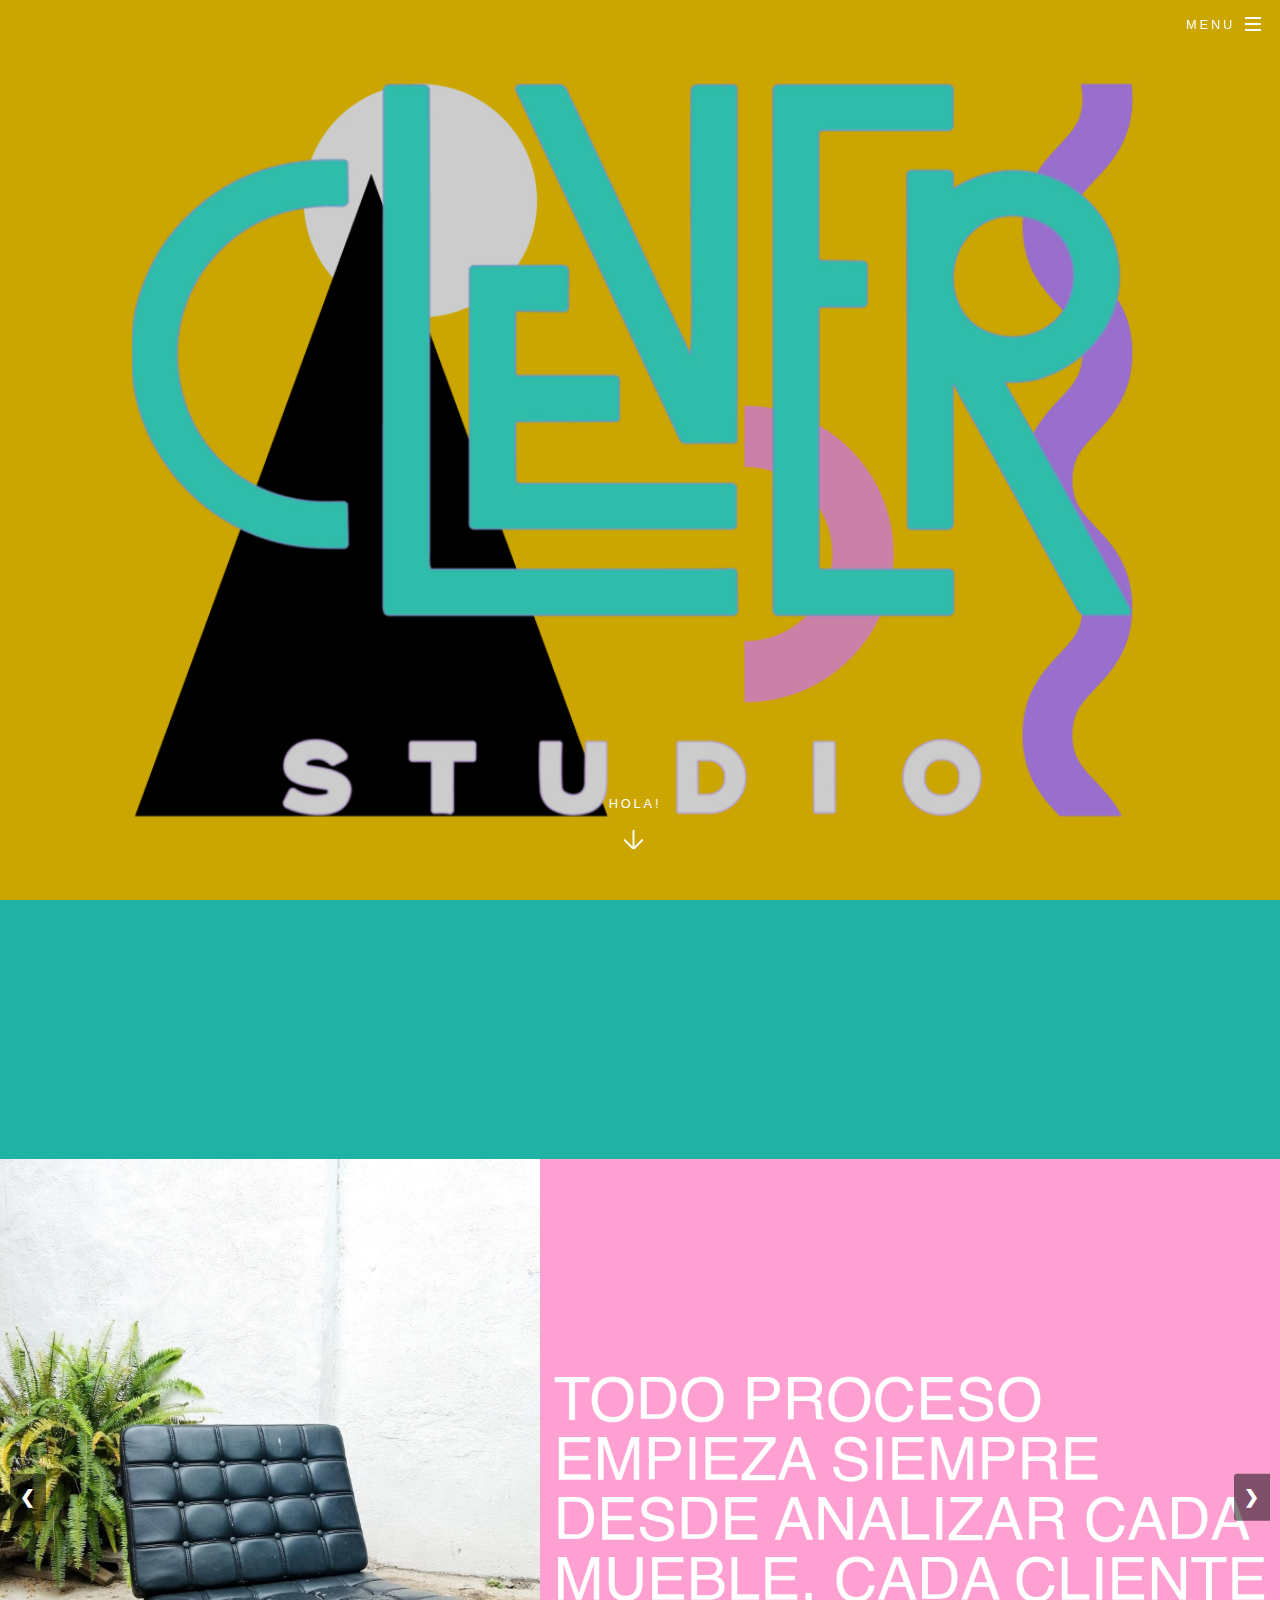
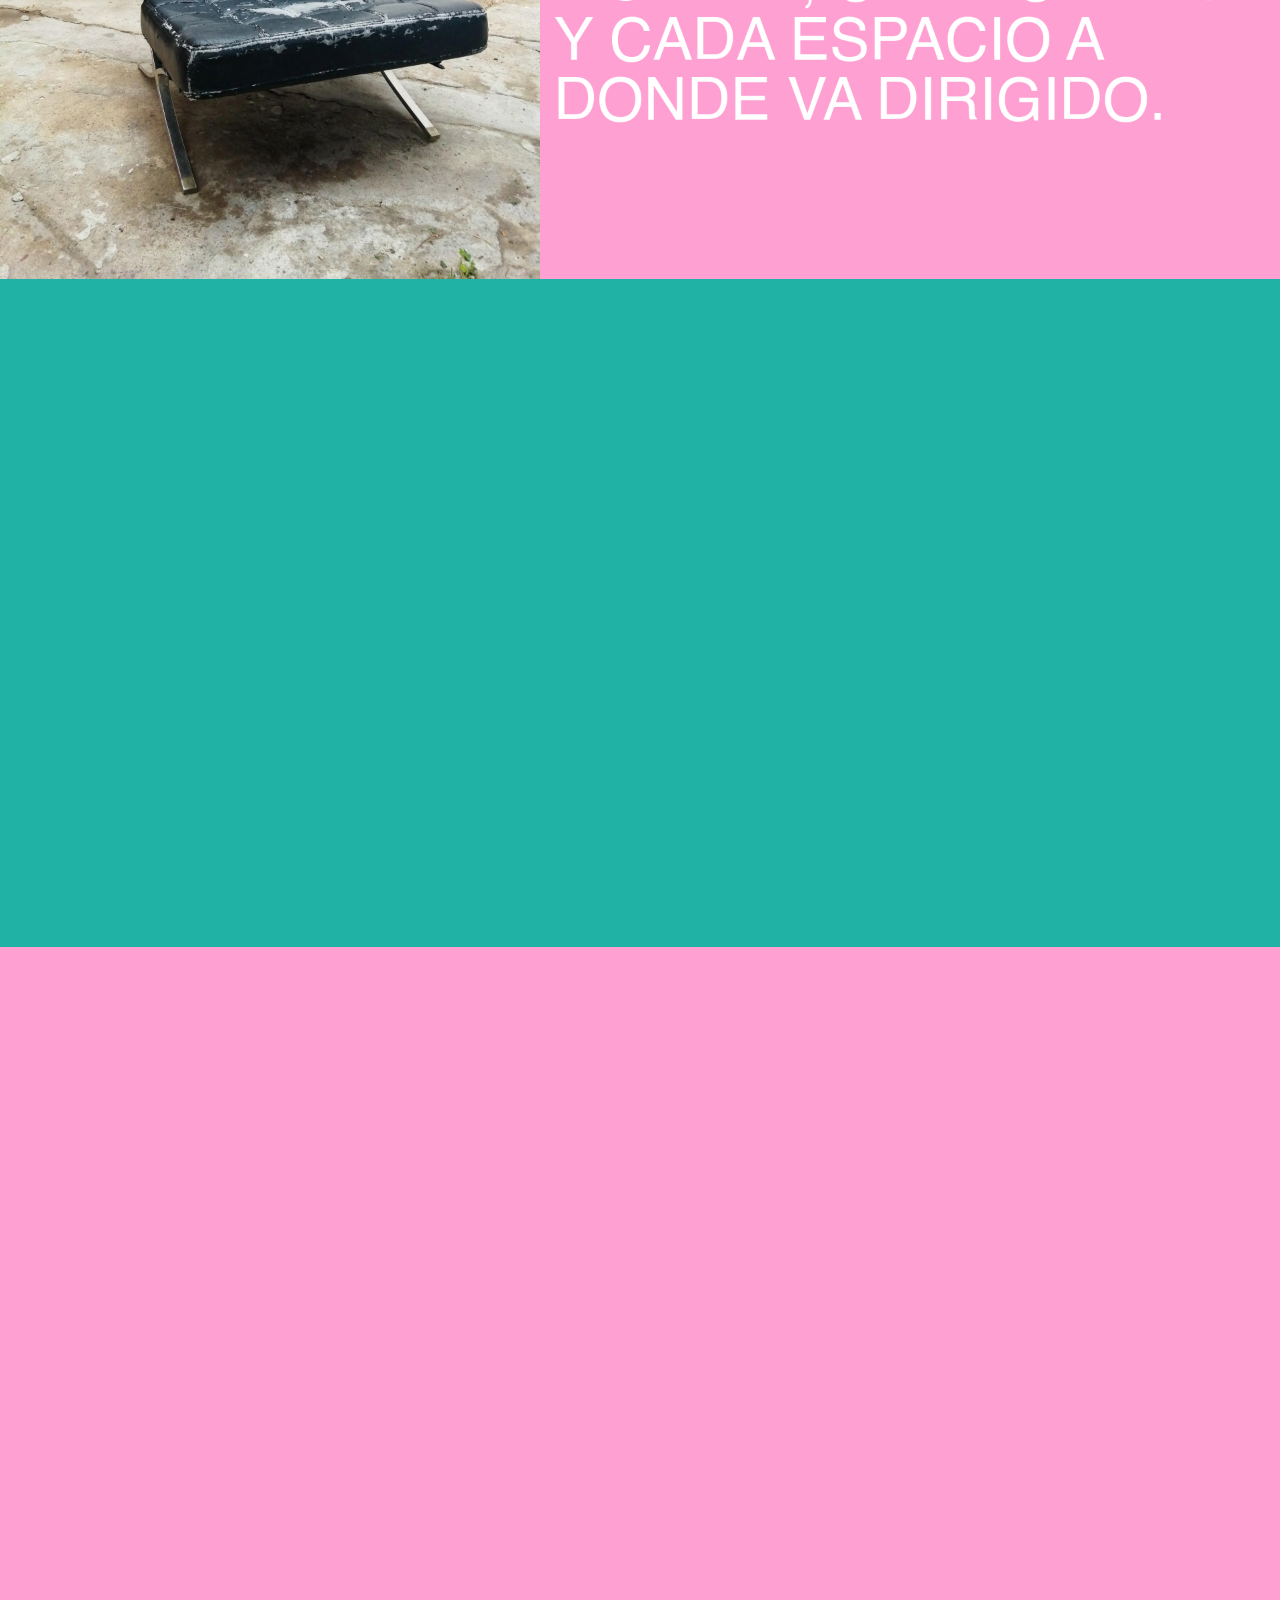
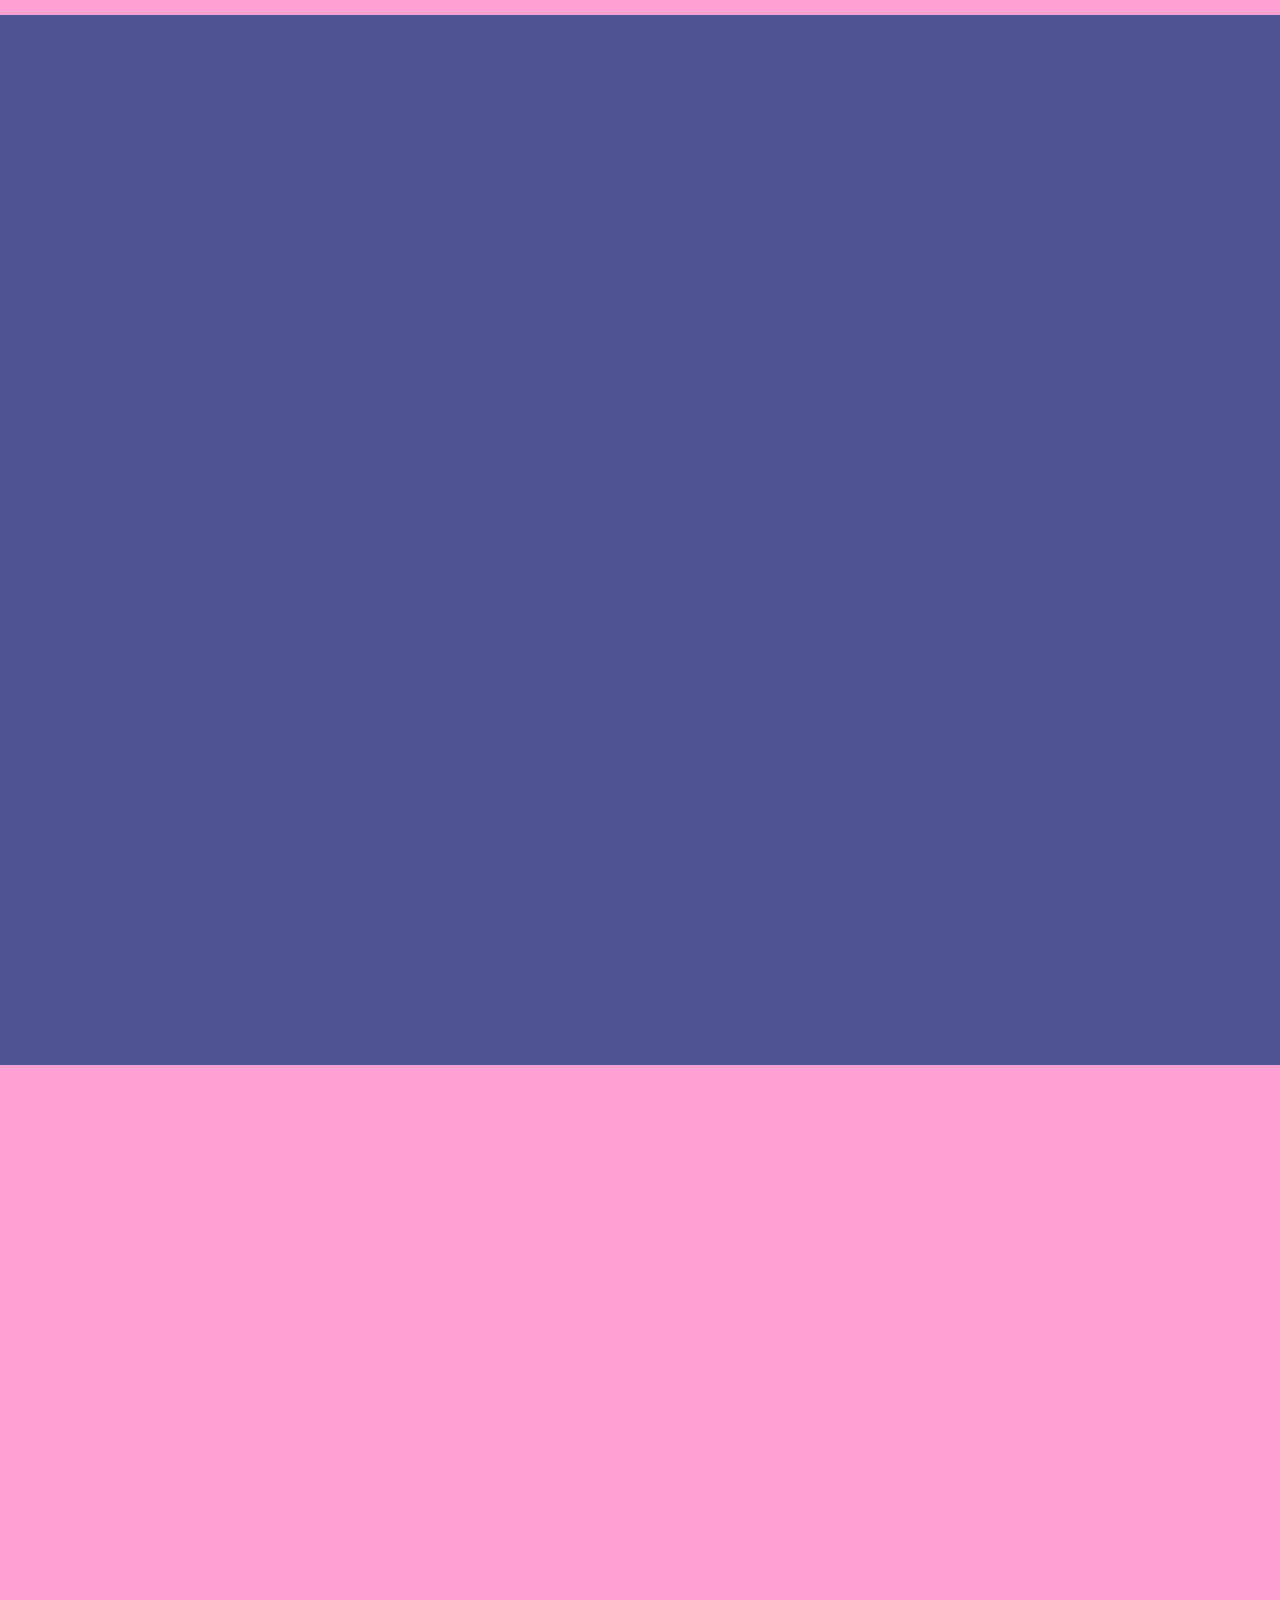
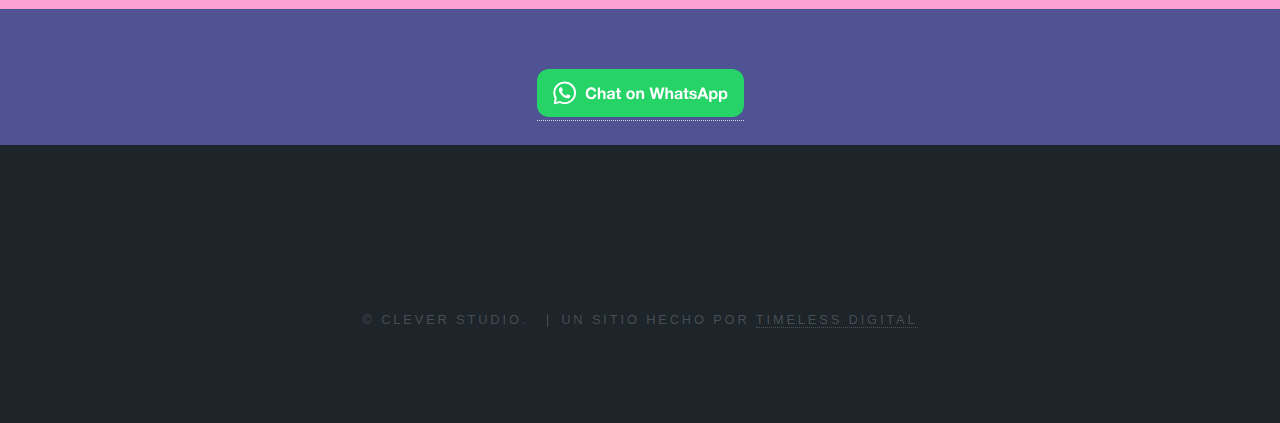
==== commit c97b896c: "Update index.html" ====
--- a/index.html
+++ b/index.html
@@ -173,7 +173,7 @@
   <h2 data-aos="fade-up">PROYECTOS DESTACADOS</h2>
 
   <div class="gallery" style="align-content: center;">
-    <img src="images/grid/Banca Ale Jazo/IMG_20221007_105053.jpg" alt="Image 1" onclick="openModal(1)" data-aos="fade-up">
+    <img src="images/grid/bancaAleJazo/IMG_20221007_105053.jpg" alt="Image 1" onclick="openModal(1)" data-aos="fade-up">
     <img src="images/grid/Librero Navajo/IMG_20210721_173855.jpg" alt="Image 2" onclick="openModal(2)" data-aos="fade-up" data-aos-delay="100">
     <img src="images/grid/Mesa de Media Luna/IMG_20210331_164738.jpg" alt="Image 3" onclick="openModal(3)" data-aos="fade-up" data-aos-delay="200">
     <img src="images/grid/Sillas Jusely/DSC00300.jpg" alt="Image 4" onclick="openModal(4)" data-aos="fade-up" data-aos-delay="300">
@@ -206,11 +206,11 @@
     switch(imageIndex) {
       case 1:
         relatedImages = [
-          'images/grid/Banca Ale Jazo/baj1.jpg',
-          'images/grid/Banca Ale Jazo/baj3.jpg',
-          'images/grid/Banca Ale Jazo/baj5.jpg',
-          'images/grid/Banca Ale Jazo/baj7.jpg',
-          'images/grid/Banca Ale Jazo/baj10.jpg',
+          'images/grid/bancaAleJazo/baj1.jpg',
+          'images/grid/bancaAleJazo/baj3.jpg',
+          'images/grid/bancaAleJazo/baj5.jpg',
+          'images/grid/bancaAleJazo/baj7.jpg',
+          'images/grid/bancaAleJazo/baj10.jpg',
         ];
         break;
       case 2:
--- a/assets/css/main.css
+++ b/assets/css/main.css
@@ -1,4 +1,6 @@
 @import url(fontawesome-all.min.css);
+@import url(fontawesome-all.min.css);
+
 @import url("https://fonts.googleapis.com/css?family=Open+Sans:400,400italic,600,600italic,800,800italic");
 
 /*
